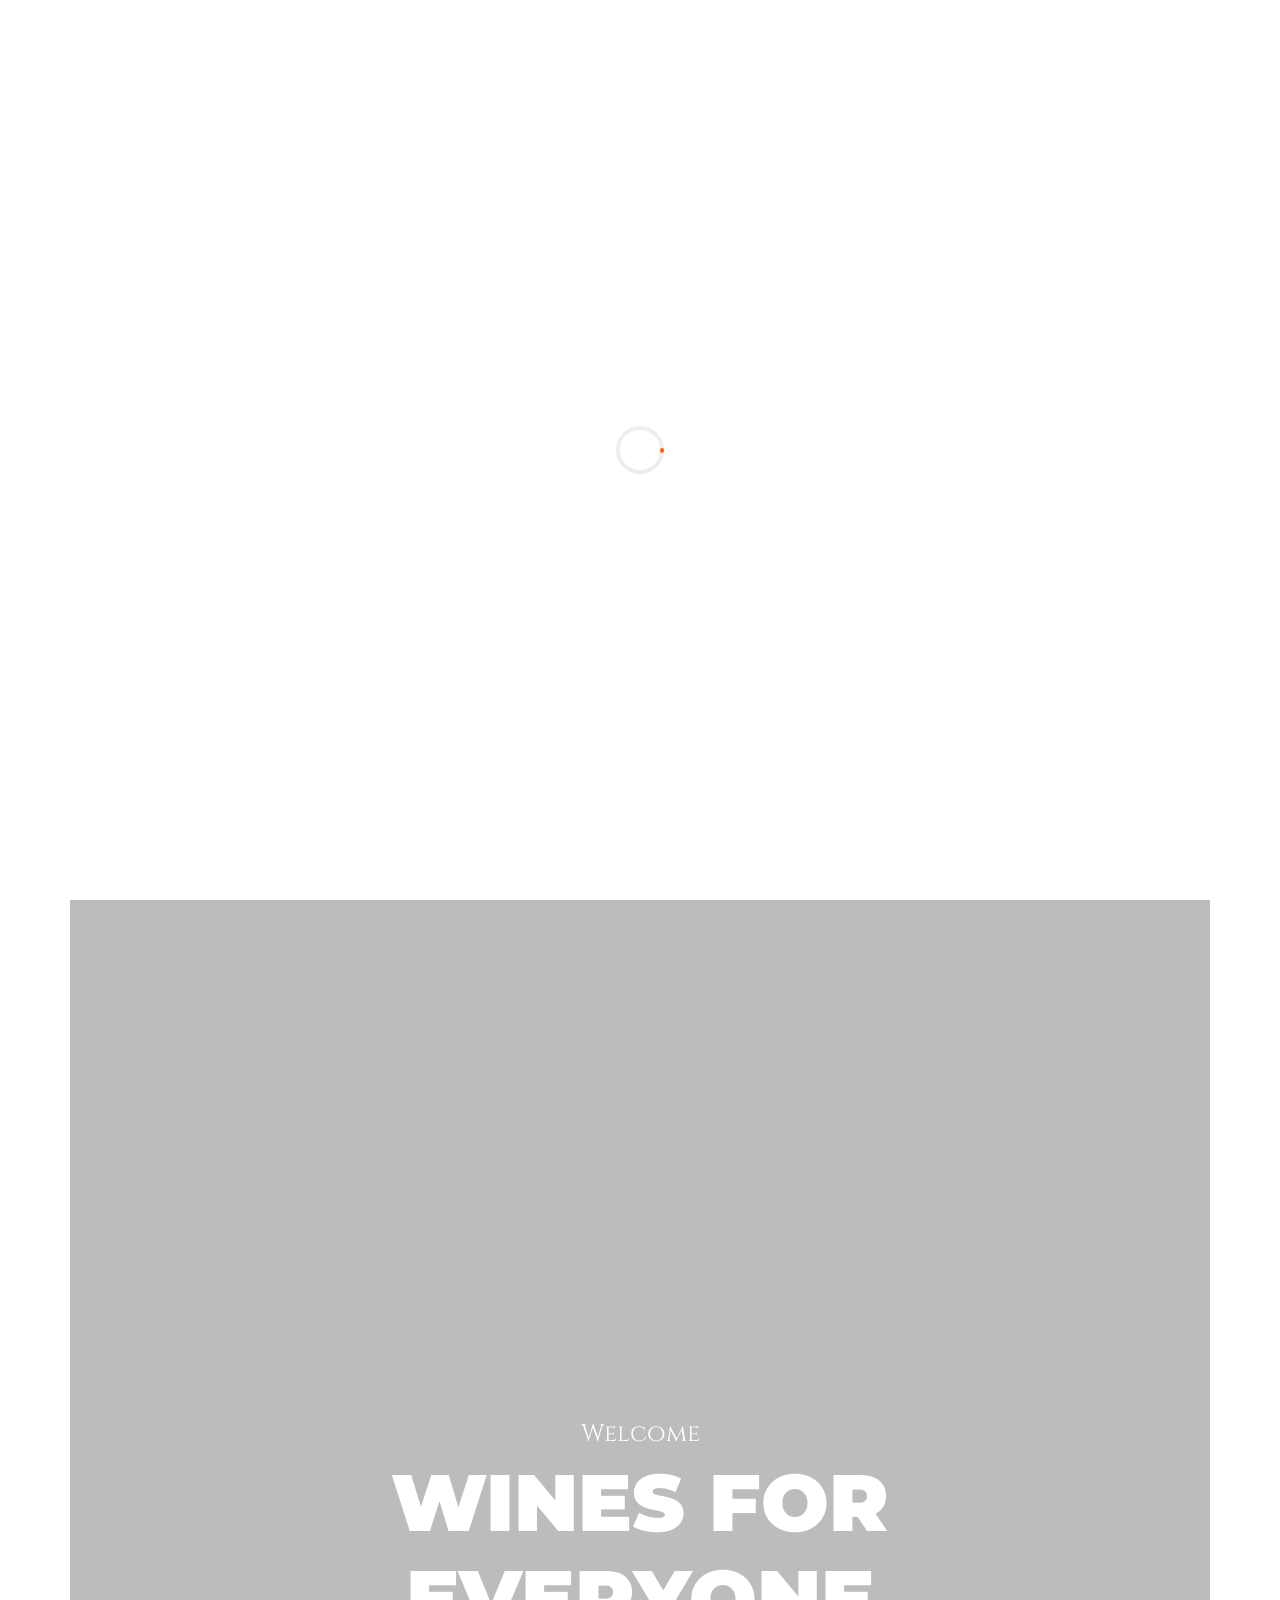
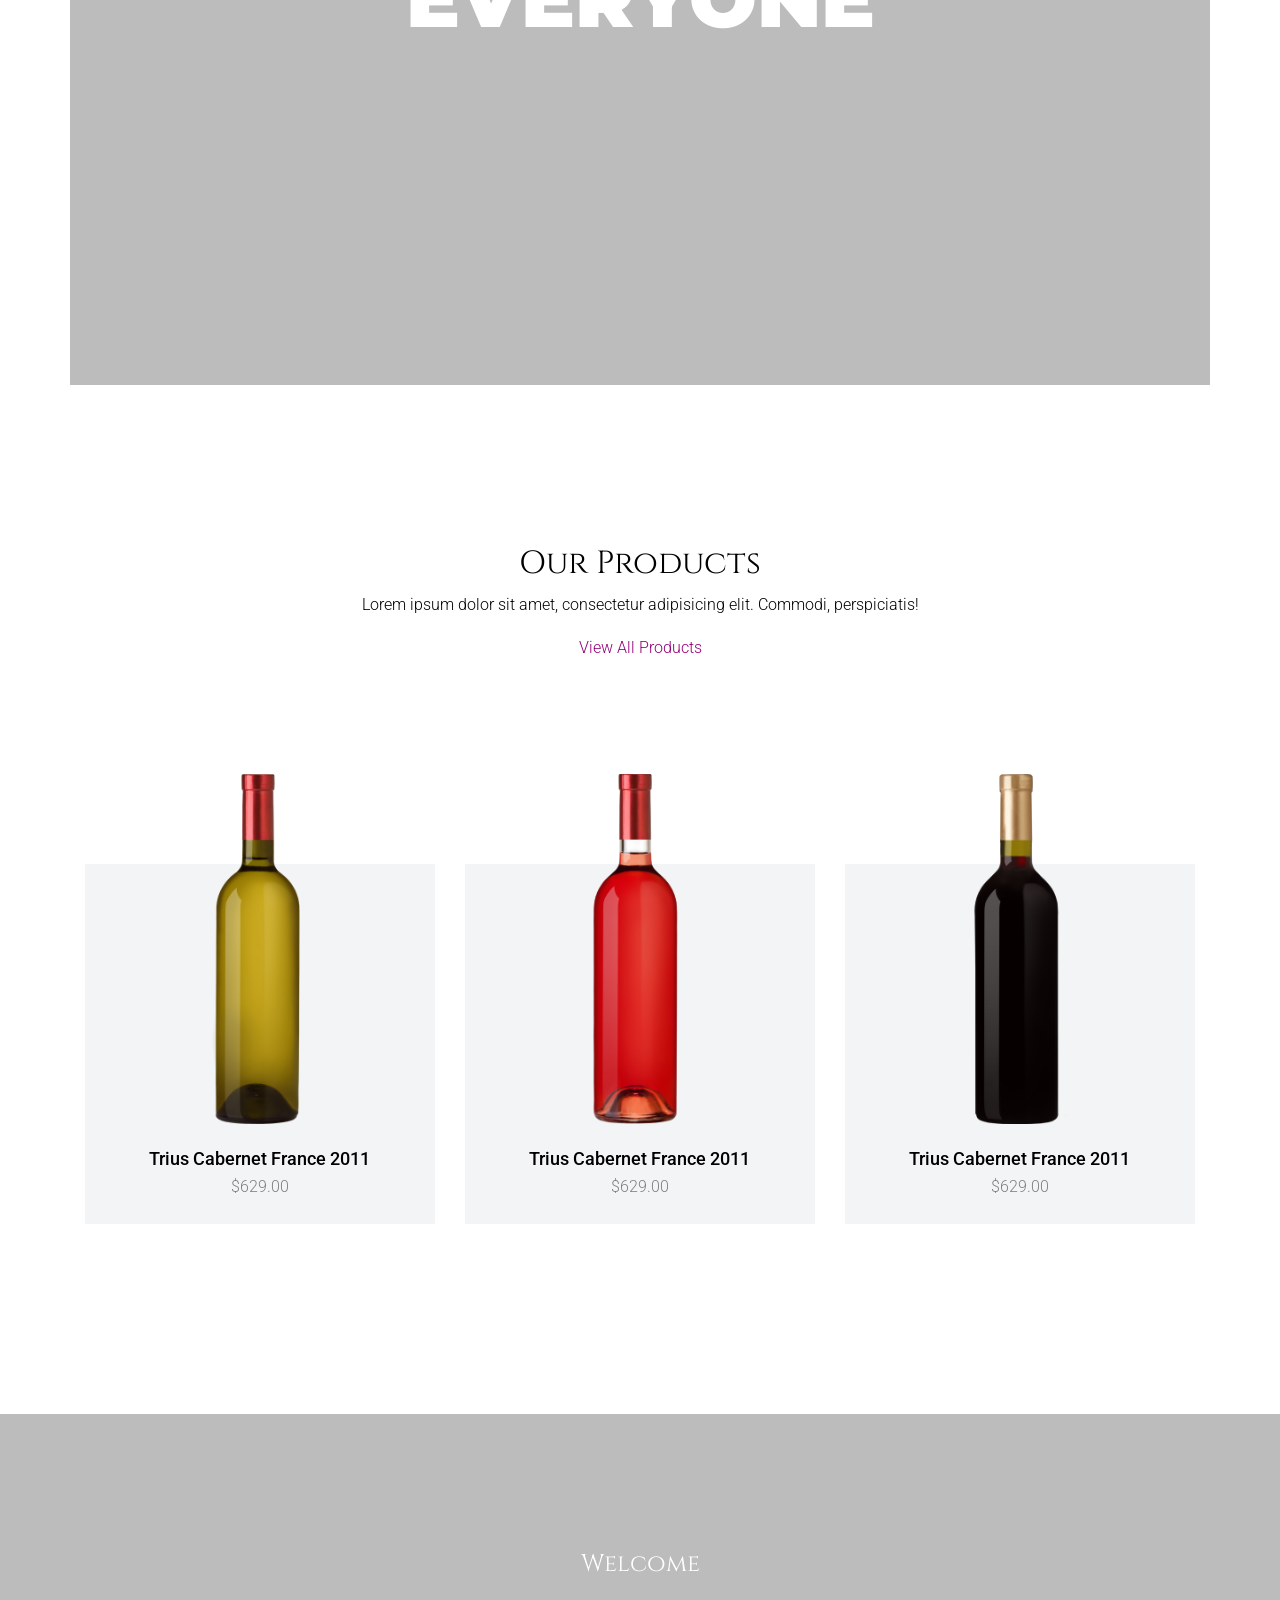
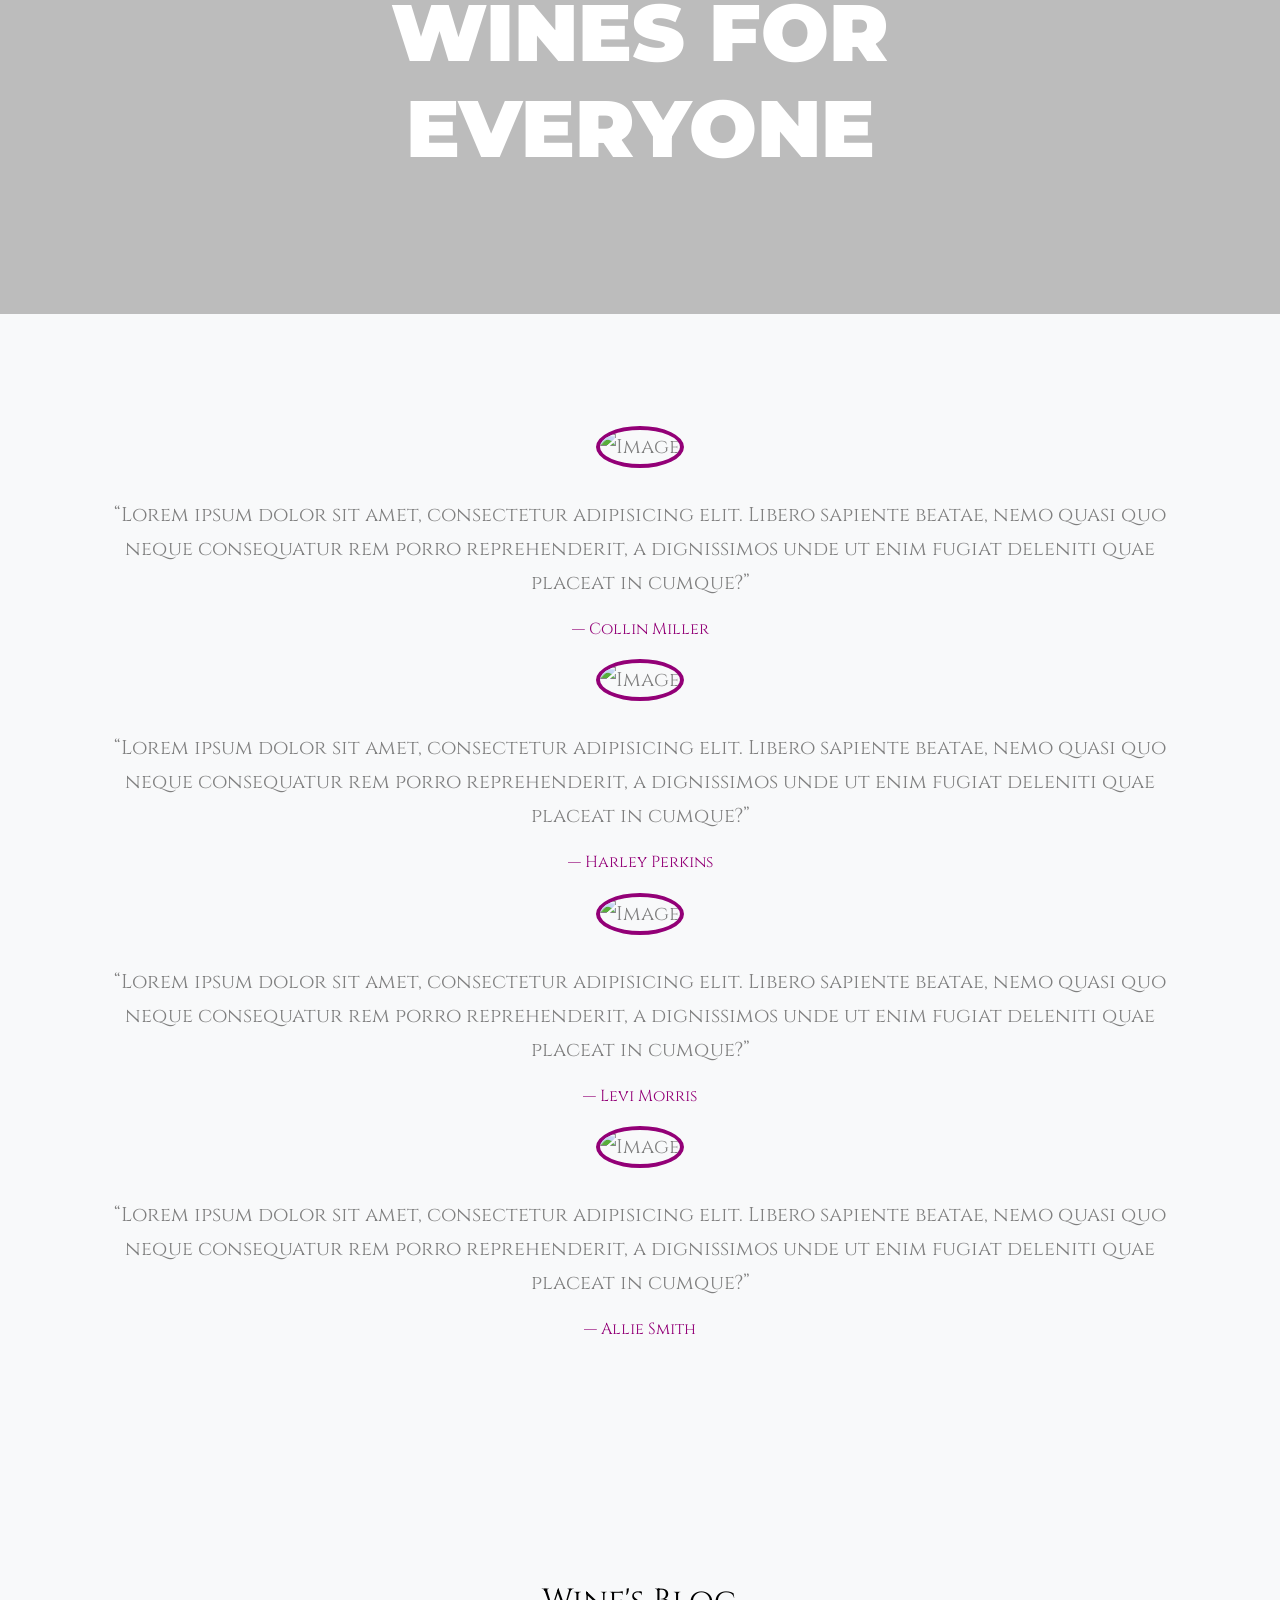
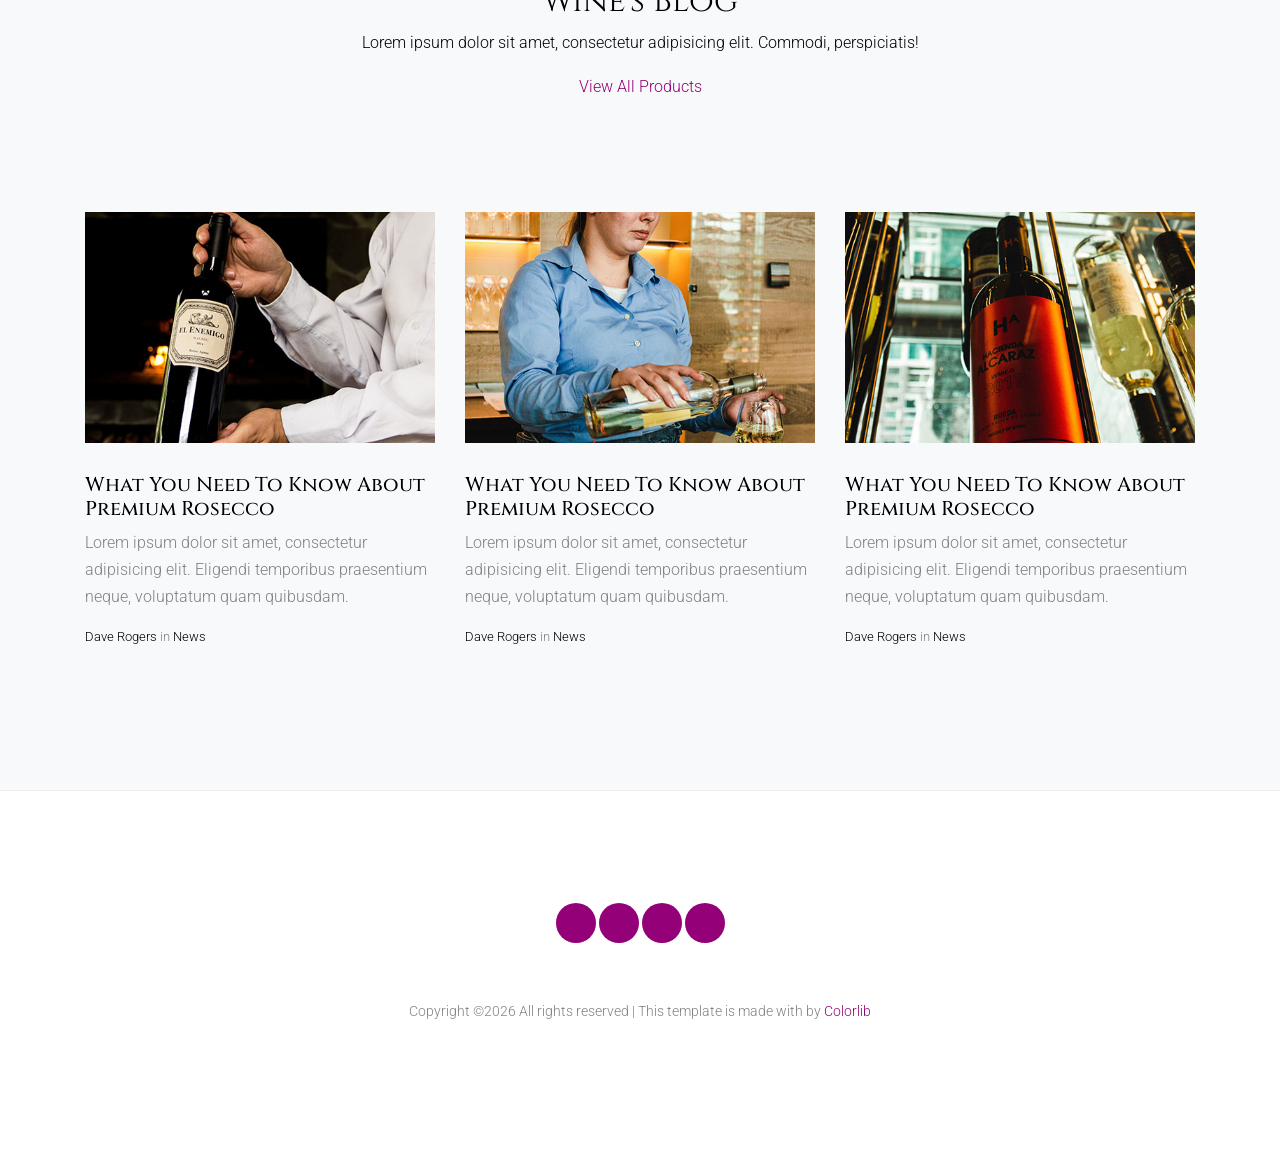
==== index.html @ a24692b3 "Initial Update" ====
<!DOCTYPE html>
<html lang="en">

<head>
  <title>Wines &mdash; Website Template by Colorlib</title>
  <meta charset="utf-8">
  <meta name="viewport" content="width=device-width, initial-scale=1, shrink-to-fit=no">

  
  <link href="https://fonts.googleapis.com/css?family=Cinzel:400,700|Montserrat:400,700|Roboto&display=swap" rel="stylesheet"> 

  <link rel="stylesheet" href="fonts/icomoon/style.css">

  <link rel="stylesheet" href="css/bootstrap.min.css">
  <link rel="stylesheet" href="css/jquery-ui.css">
  <link rel="stylesheet" href="css/owl.carousel.min.css">
  <link rel="stylesheet" href="css/owl.theme.default.min.css">
  <link rel="stylesheet" href="css/owl.theme.default.min.css">

  <link rel="stylesheet" href="css/jquery.fancybox.min.css">

  <link rel="stylesheet" href="css/bootstrap-datepicker.css">

  <link rel="stylesheet" href="fonts/flaticon/font/flaticon.css">

  <link rel="stylesheet" href="css/aos.css">
  <link href="css/jquery.mb.YTPlayer.min.css" media="all" rel="stylesheet" type="text/css">

  <link rel="stylesheet" href="css/style.css">



</head>

<body data-spy="scroll" data-target=".site-navbar-target" data-offset="300">

  <div class="site-wrap">

    <div class="site-mobile-menu site-navbar-target">
      <div class="site-mobile-menu-header">
        <div class="site-mobile-menu-close mt-3">
          <span class="icon-close2 js-menu-toggle"></span>
        </div>
      </div>
      <div class="site-mobile-menu-body"></div>
    </div>


    
    <div class="header-top">
      <div class="container">
        <div class="row align-items-center">
          <div class="col-12 text-center">
            <a href="index.html" class="site-logo">
              <img src="images/logo.png" alt="Image" class="img-fluid">
            </a>
          </div>
          <a href="#" class="mx-auto d-inline-block d-lg-none site-menu-toggle js-menu-toggle text-black"><span
                class="icon-menu h3"></span></a>
        </div>
      </div>
      


      
      <div class="site-navbar py-2 js-sticky-header site-navbar-target d-none pl-0 d-lg-block" role="banner">

      <div class="container">
        <div class="d-flex align-items-center">
          
          <div class="mx-auto">
            <nav class="site-navigation position-relative text-left" role="navigation">
              <ul class="site-menu main-menu js-clone-nav mx-auto d-none pl-0 d-lg-block border-none">
                <li class="active"><a href="index.html" class="nav-link text-left">Home</a></li>
                <li><a href="about.html" class="nav-link text-left">About</a></li>
                <li><a href="shop.html" class="nav-link text-left">Wines</a></li>
                <li><a href="shop.html" class="nav-link text-left">Shop</a></li>
                <li><a href="contact.html" class="nav-link text-left">Contact</a></li>
              </ul>                                                                                                                                                                                                                                                                                         
            </nav>

          </div>
         
        </div>
      </div>

    </div>
    
    </div>

    
    <div class="owl-carousel hero-slide owl-style">
      <div class="intro-section container" style="background-image: url('images/hero_1.jpg');">
        <div class="row justify-content-center text-center align-items-center">
          <div class="col-md-8">
            <span class="sub-title">Royal Wine</span>
            <h1>Grape Wine</h1>
          </div>
        </div>
      </div>

      <div class="intro-section container" style="background-image: url('images/hero_2.jpg');">
        <div class="row justify-content-center text-center align-items-center">
          <div class="col-md-8">
            <span class="sub-title">Welcome</span>
            <h1>Wines For Everyone</h1>
          </div>
        </div>
      </div>

    </div>
    
    

    <div class="site-section mt-5">
      <div class="container">

        <div class="row mb-5">
          <div class="col-12 section-title text-center mb-5">
            <h2 class="d-block">Our Products</h2>
            <p>Lorem ipsum dolor sit amet, consectetur adipisicing elit. Commodi, perspiciatis!</p>
            <p><a href="#">View All Products <span class="icon-long-arrow-right"></span></a></p>
          </div>
        </div>
        <div class="row">
          
          <div class="col-lg-4 mb-5 col-md-6">

            <div class="wine_v_1 text-center pb-4">
              <a href="shop-single.html" class="thumbnail d-block mb-4"><img src="images/wine_2.png" alt="Image" class="img-fluid"></a>
              <div>
                <h3 class="heading mb-1"><a href="#">Trius Cabernet France 2011</a></h3>
                <span class="price">$629.00</span>
              </div>
              

              <div class="wine-actions">
                  
                <h3 class="heading-2"><a href="#">Trius Cabernet France 2011</a></h3>
                <span class="price d-block">$629.00</span>
                
                <div class="rating">
                  <span class="icon-star"></span>
                  <span class="icon-star"></span>
                  <span class="icon-star"></span>
                  <span class="icon-star"></span>
                  <span class="icon-star-o"></span>
                </div>
                
                <a href="#" class="btn add"><span class="icon-shopping-bag mr-3"></span> Add to Cart</a>
              </div>
            </div>

          </div>

          <div class="col-lg-4 mb-5 col-md-6">
            <div class="wine_v_1 text-center pb-4">
              <a href="shop-single.html" class="thumbnail d-block mb-4"><img src="images/wine_3.png" alt="Image" class="img-fluid"></a>
              <div>
                <h3 class="heading mb-1"><a href="#">Trius Cabernet France 2011</a></h3>
                <span class="price">$629.00</span>
              </div>
              

              <div class="wine-actions">
                  
                <h3 class="heading-2"><a href="#">Trius Cabernet France 2011</a></h3>
                <span class="price d-block"><del>$900.00</del> $629.00</span>
                
                <div class="rating">
                  <span class="icon-star"></span>
                  <span class="icon-star"></span>
                  <span class="icon-star"></span>
                  <span class="icon-star"></span>
                  <span class="icon-star-o"></span>
                </div>
                
                <a href="#" class="btn add"><span class="icon-shopping-bag mr-3"></span> Add to Cart</a>
              </div>
            </div>
          </div>

          <div class="col-lg-4 mb-5 col-md-6">
            <div class="wine_v_1 text-center pb-4">
              <a href="shop-single.html" class="thumbnail d-block mb-4"><img src="images/wine_1.png" alt="Image" class="img-fluid"></a>
              <div>
                <h3 class="heading mb-1"><a href="#">Trius Cabernet France 2011</a></h3>
                <span class="price">$629.00</span>
              </div>
              

              <div class="wine-actions">
                  
                <h3 class="heading-2"><a href="#">Trius Cabernet France 2011</a></h3>
                <span class="price d-block"><del>$900.00</del> $629.00</span>
                
                <div class="rating">
                  <span class="icon-star"></span>
                  <span class="icon-star"></span>
                  <span class="icon-star"></span>
                  <span class="icon-star"></span>
                  <span class="icon-star-o"></span>
                </div>
                
                <a href="#" class="btn add"><span class="icon-shopping-bag mr-3"></span> Add to Cart</a>
              </div>
            </div>
          </div>

          

        </div>
      </div>
    </div>

    <div class="hero-2" style="background-image: url('images/hero_2.jpg');">
     <div class="container">
        <div class="row justify-content-center text-center align-items-center">
          <div class="col-md-8">
            <span class="sub-title">Welcome</span>
            <h2>Wines For Everyone</h2>
          </div>
        </div>
      </div>
    </div>

    <div class="site-section bg-light">
      <div class="container">
        <div class="owl-carousel owl-slide-3 owl-slide">
        
          <blockquote class="testimony">
            <img src="images/person_1.jpg" alt="Image">
            <p>&ldquo;Lorem ipsum dolor sit amet, consectetur adipisicing elit. Libero sapiente beatae, nemo quasi quo neque consequatur rem porro reprehenderit, a dignissimos unde ut enim fugiat deleniti quae placeat in cumque?&rdquo;</p>
            <p class="small text-primary">&mdash; Collin Miller</p>
          </blockquote>
          <blockquote class="testimony">
            <img src="images/person_2.jpg" alt="Image">
            <p>&ldquo;Lorem ipsum dolor sit amet, consectetur adipisicing elit. Libero sapiente beatae, nemo quasi quo neque consequatur rem porro reprehenderit, a dignissimos unde ut enim fugiat deleniti quae placeat in cumque?&rdquo;</p>
            <p class="small text-primary">&mdash; Harley Perkins</p>
          </blockquote>
          <blockquote class="testimony">
            <img src="images/person_3.jpg" alt="Image">
            <p>&ldquo;Lorem ipsum dolor sit amet, consectetur adipisicing elit. Libero sapiente beatae, nemo quasi quo neque consequatur rem porro reprehenderit, a dignissimos unde ut enim fugiat deleniti quae placeat in cumque?&rdquo;</p>
            <p class="small text-primary">&mdash; Levi Morris</p>
          </blockquote>
          <blockquote class="testimony">
            <img src="images/person_1.jpg" alt="Image">
            <p>&ldquo;Lorem ipsum dolor sit amet, consectetur adipisicing elit. Libero sapiente beatae, nemo quasi quo neque consequatur rem porro reprehenderit, a dignissimos unde ut enim fugiat deleniti quae placeat in cumque?&rdquo;</p>
            <p class="small text-primary">&mdash; Allie Smith</p>
          </blockquote>
        
        </div>
      </div>
    </div>
  

    <div class="site-section bg-light">
      <div class="container">
        <div class="row mb-5">
          <div class="col-12 section-title text-center mb-5">
            <h2 class="d-block">Wine's Blog</h2>
            <p>Lorem ipsum dolor sit amet, consectetur adipisicing elit. Commodi, perspiciatis!</p>
            <p><a href="#">View All Products <span class="icon-long-arrow-right"></span></a></p>
          </div>
        </div>
        <div class="row">
          <div class="col-lg-4 mb-4 mb-lg-0 col-md-6">
            <div class="post-entry-1">
              <a href="post-single.html"><img src="images/img_1.jpg" alt="Image" class="img-fluid"></a>
              <h2><a href="blog-single.html">What You Need To Know About Premium Rosecco</a></h2>
              <p>Lorem ipsum dolor sit amet, consectetur adipisicing elit. Eligendi temporibus praesentium neque, voluptatum quam quibusdam.</p>
              <div class="post-meta">
                <span class="d-block"><a href="#">Dave Rogers</a> in <a href="#">News</a></span>
              </div>
            </div>
          </div>
          <div class="col-lg-4 mb-4 mb-lg-0 col-md-6">
            <div class="post-entry-1">
              <a href="post-single.html"><img src="images/img_2.jpg" alt="Image" class="img-fluid"></a>
              <h2><a href="blog-single.html">What You Need To Know About Premium Rosecco</a></h2>
              <p>Lorem ipsum dolor sit amet, consectetur adipisicing elit. Eligendi temporibus praesentium neque, voluptatum quam quibusdam.</p>
              <div class="post-meta">
                <span class="d-block"><a href="#">Dave Rogers</a> in <a href="#">News</a></span>
              </div>
            </div>
          </div>
          <div class="col-lg-4 mb-4 mb-lg-0 col-md-6">
            <div class="post-entry-1">
              <a href="post-single.html"><img src="images/img_3.jpg" alt="Image" class="img-fluid"></a>
              <h2><a href="blog-single.html">What You Need To Know About Premium Rosecco</a></h2>
              <p>Lorem ipsum dolor sit amet, consectetur adipisicing elit. Eligendi temporibus praesentium neque, voluptatum quam quibusdam.</p>
              <div class="post-meta">
                <span class="d-block"><a href="#">Dave Rogers</a> in <a href="#">News</a></span>
              </div>
            </div>
          </div>
        </div>
      </div>
    </div>
    
    
    <div class="footer">
      <div class="container">
        
        <div class="row">
          <div class="col-12 text-center">
            <div class="social-icons">
              <a href="#"><span class="icon-facebook"></span></a>
              <a href="#"><span class="icon-twitter"></span></a>
              <a href="#"><span class="icon-youtube"></span></a>
              <a href="#"><span class="icon-instagram"></span></a>
            </div>
          </div>
        </div>
        <div class="row">
          <div class="col-12">
            <div class="copyright">
                <p>
                    <!-- Link back to Colorlib can't be removed. Template is licensed under CC BY 3.0. -->
                    Copyright &copy;<script>document.write(new Date().getFullYear());</script> All rights reserved | This template is made with <i class="icon-heart text-danger" aria-hidden="true"></i> by <a href="https://colorlib.com" target="_blank" >Colorlib</a>
                    <!-- Link back to Colorlib can't be removed. Template is licensed under CC BY 3.0. -->
                    </p>



            </div>
          </div>
        </div>
      </div>
    </div>
    

  </div>
  <!-- .site-wrap -->


  <!-- loader -->
  <div id="loader" class="show fullscreen"><svg class="circular" width="48px" height="48px"><circle class="path-bg" cx="24" cy="24" r="22" fill="none" stroke-width="4" stroke="#eeeeee"/><circle class="path" cx="24" cy="24" r="22" fill="none" stroke-width="4" stroke-miterlimit="10" stroke="#ff5e15"/></svg></div>

  <script src="js/jquery-3.3.1.min.js"></script>
  <script src="js/jquery-migrate-3.0.1.min.js"></script>
  <script src="js/jquery-ui.js"></script>
  <script src="js/popper.min.js"></script>
  <script src="js/bootstrap.min.js"></script>
  <script src="js/owl.carousel.min.js"></script>
  <script src="js/jquery.stellar.min.js"></script>
  <script src="js/jquery.countdown.min.js"></script>
  <script src="js/bootstrap-datepicker.min.js"></script>
  <script src="js/jquery.easing.1.3.js"></script>
  <script src="js/aos.js"></script>
  <script src="js/jquery.fancybox.min.js"></script>
  <script src="js/jquery.sticky.js"></script>
  <script src="js/jquery.mb.YTPlayer.min.js"></script>




  <script src="js/main.js"></script>

</body>

</html>
---- css/style.css ----
/* Base */
html {
  overflow-x: hidden; }

body {
  line-height: 1.7;
  color: gray;
  font-weight: 300;
  font-size: 1rem; }

::-moz-selection {
  background: #000;
  color: #fff; }

::selection {
  background: #000;
  color: #fff; }

a {
  -webkit-transition: .3s all ease;
  -o-transition: .3s all ease;
  transition: .3s all ease; }
  a:hover {
    text-decoration: none; }

h1, h2, h3, h4, h5,
.h1, .h2, .h3, .h4, .h5 {
  font-family: "Roboto", -apple-system, BlinkMacSystemFont, "Segoe UI", Roboto, "Helvetica Neue", Arial, sans-serif, "Apple Color Emoji", "Segoe UI Emoji", "Segoe UI Symbol", "Noto Color Emoji"; }

.border-2 {
  border-width: 2px; }

.text-black {
  color: #000 !important; }

.bg-black {
  background: #000 !important; }

.color-black-opacity-5 {
  color: rgba(0, 0, 0, 0.5); }

.color-white-opacity-5 {
  color: rgba(255, 255, 255, 0.5); }

.site-wrap:before {
  display: none;
  -webkit-transition: .3s all ease-in-out;
  -o-transition: .3s all ease-in-out;
  transition: .3s all ease-in-out;
  background: rgba(0, 0, 0, 0.6);
  content: "";
  position: absolute;
  z-index: 2000;
  top: 0;
  left: 0;
  right: 0;
  bottom: 0;
  opacity: 0;
  visibility: hidden; }

.offcanvas-menu .site-wrap {
  height: 100%;
  width: 100%;
  z-index: 2; }
  .offcanvas-menu .site-wrap:before {
    opacity: 1;
    visibility: visible; }

.line-height-1 {
  line-height: 1 !important; }

.bg-black {
  background: #000; }

.site-section {
  padding: 2.5em 0; }
  @media (min-width: 768px) {
    .site-section {
      padding: 7em 0; } }
  .site-section.site-section-sm {
    padding: 4em 0; }

.site-section-heading {
  padding-bottom: 20px;
  margin-bottom: 0px;
  position: relative;
  font-size: 2.5rem; }
  @media (min-width: 768px) {
    .site-section-heading {
      font-size: 3rem; } }

.border-top {
  border-top: 1px solid #edf0f5 !important; }

.bg-text-line {
  display: inline;
  background: #000;
  -webkit-box-shadow: 20px 0 0 #000, -20px 0 0 #000;
  box-shadow: 20px 0 0 #000, -20px 0 0 #000; }

.text-white-opacity-05 {
  color: rgba(255, 255, 255, 0.5); }

.text-black-opacity-05 {
  color: rgba(0, 0, 0, 0.5); }

.hover-bg-enlarge {
  overflow: hidden;
  position: relative; }
  @media (max-width: 991.98px) {
    .hover-bg-enlarge {
      height: auto !important; } }
  .hover-bg-enlarge > div {
    -webkit-transform: scale(1);
    -ms-transform: scale(1);
    transform: scale(1);
    -webkit-transition: .8s all ease-in-out;
    -o-transition: .8s all ease-in-out;
    transition: .8s all ease-in-out; }
  .hover-bg-enlarge:hover > div, .hover-bg-enlarge:focus > div, .hover-bg-enlarge:active > div {
    -webkit-transform: scale(1.2);
    -ms-transform: scale(1.2);
    transform: scale(1.2); }
  @media (max-width: 991.98px) {
    .hover-bg-enlarge .bg-image-md-height {
      height: 300px !important; } }

.bg-image {
  background-size: cover;
  background-position: center center;
  background-repeat: no-repeat;
  background-attachment: fixed; }
  .bg-image.overlay {
    position: relative; }
    .bg-image.overlay:after {
      position: absolute;
      content: "";
      top: 0;
      left: 0;
      right: 0;
      bottom: 0;
      z-index: 0;
      width: 100%;
      background: rgba(0, 0, 0, 0.7); }
  .bg-image > .container {
    position: relative;
    z-index: 1; }

@media (max-width: 991.98px) {
  .img-md-fluid {
    max-width: 100%; } }

@media (max-width: 991.98px) {
  .display-1, .display-3 {
    font-size: 3rem; } }

.play-single-big {
  width: 90px;
  height: 90px;
  display: inline-block;
  border: 2px solid #fff;
  color: #fff !important;
  border-radius: 50%;
  position: relative;
  -webkit-transition: .3s all ease-in-out;
  -o-transition: .3s all ease-in-out;
  transition: .3s all ease-in-out; }
  .play-single-big > span {
    font-size: 50px;
    position: absolute;
    top: 50%;
    left: 50%;
    -webkit-transform: translate(-40%, -50%);
    -ms-transform: translate(-40%, -50%);
    transform: translate(-40%, -50%); }
  .play-single-big:hover {
    width: 120px;
    height: 120px; }

.overlap-to-top {
  margin-top: -150px; }

.ul-check {
  margin-bottom: 50px; }
  .ul-check li {
    position: relative;
    padding-left: 35px;
    margin-bottom: 15px;
    line-height: 1.5; }
    .ul-check li:before {
      left: 0;
      font-size: 20px;
      top: -.3rem;
      font-family: "icomoon";
      content: "\e5ca";
      position: absolute; }
  .ul-check.white li:before {
    color: #fff; }
  .ul-check.success li:before {
    color: #8bc34a; }
  .ul-check.primary li:before {
    color: #930077; }

.select-wrap, .wrap-icon {
  position: relative; }
  .select-wrap .icon, .wrap-icon .icon {
    position: absolute;
    right: 10px;
    top: 50%;
    -webkit-transform: translateY(-50%);
    -ms-transform: translateY(-50%);
    transform: translateY(-50%);
    font-size: 22px; }
  .select-wrap select, .wrap-icon select {
    -webkit-appearance: none;
    -moz-appearance: none;
    appearance: none;
    width: 100%; }

/* Navbar */
.site-logo {
  font-size: 2rem;
  color: #000; }

.site-navbar {
  margin-bottom: 0px;
  z-index: 1999;
  width: 100%;
  background: #fff;
  font-family: "Cinzel";
  font-weight: bold; }
  .site-navbar .site-navigation.border-bottom {
    border-bottom: 1px solid #f3f3f4 !important; }
  .site-navbar .site-navigation .site-menu {
    margin-left: 0;
    padding-left: 0;
    margin-bottom: 0; }
    .site-navbar .site-navigation .site-menu .active > a {
      color: #930077;
      display: inline-block;
      padding-left: 10px;
      padding-right: 10px; }
    .site-navbar .site-navigation .site-menu a {
      text-decoration: none !important;
      display: inline-block; }
    .site-navbar .site-navigation .site-menu > li {
      display: inline-block; }
      .site-navbar .site-navigation .site-menu > li:first-child > a {
        padding-left: 0; }
      .site-navbar .site-navigation .site-menu > li > a {
        text-transform: uppercase;
        font-size: .8rem;
        letter-spacing: .05rem;
        font-weight: 400;
        display: inline-block;
        text-decoration: none !important;
        color: #000; }
        .site-navbar .site-navigation .site-menu > li > a:hover {
          color: #000; }
    .site-navbar .site-navigation .site-menu .has-children {
      position: relative; }
      .site-navbar .site-navigation .site-menu .has-children > a {
        position: relative;
        padding-right: 20px; }
        .site-navbar .site-navigation .site-menu .has-children > a:before {
          position: absolute;
          content: "\e313";
          font-size: 16px;
          top: 50%;
          right: 0;
          -webkit-transform: translateY(-50%);
          -ms-transform: translateY(-50%);
          transform: translateY(-50%);
          font-family: 'icomoon'; }
      .site-navbar .site-navigation .site-menu .has-children .dropdown {
        visibility: hidden;
        opacity: 0;
        top: 100%;
        position: absolute;
        text-align: left;
        border-top: 2px solid #000;
        -webkit-box-shadow: 0 2px 10px -2px rgba(0, 0, 0, 0.1);
        box-shadow: 0 2px 10px -2px rgba(0, 0, 0, 0.1);
        border-left: 1px solid #edf0f5;
        border-right: 1px solid #edf0f5;
        border-bottom: 1px solid #edf0f5;
        padding: 0px 0;
        margin-top: 20px;
        margin-left: 0px;
        background: #fff;
        -webkit-transition: 0.2s 0s;
        -o-transition: 0.2s 0s;
        transition: 0.2s 0s; }
        .site-navbar .site-navigation .site-menu .has-children .dropdown.arrow-top {
          position: absolute; }
          .site-navbar .site-navigation .site-menu .has-children .dropdown.arrow-top:before {
            bottom: 100%;
            left: 20%;
            border: solid transparent;
            content: " ";
            height: 0;
            width: 0;
            position: absolute;
            pointer-events: none; }
          .site-navbar .site-navigation .site-menu .has-children .dropdown.arrow-top:before {
            border-color: rgba(136, 183, 213, 0);
            border-bottom-color: #fff;
            border-width: 10px;
            margin-left: -10px; }
        .site-navbar .site-navigation .site-menu .has-children .dropdown a {
          font-size: 16px;
          text-transform: none;
          letter-spacing: normal;
          -webkit-transition: 0s all;
          -o-transition: 0s all;
          transition: 0s all;
          color: #343a40; }
        .site-navbar .site-navigation .site-menu .has-children .dropdown .active > a {
          color: #930077 !important; }
        .site-navbar .site-navigation .site-menu .has-children .dropdown > li {
          list-style: none;
          padding: 0;
          margin: 0;
          min-width: 200px; }
          .site-navbar .site-navigation .site-menu .has-children .dropdown > li > a {
            padding: 9px 20px;
            display: block; }
            .site-navbar .site-navigation .site-menu .has-children .dropdown > li > a:hover {
              background: #f4f5f9;
              color: #25262a; }
          .site-navbar .site-navigation .site-menu .has-children .dropdown > li.has-children > a:before {
            content: "\e315";
            right: 20px; }
          .site-navbar .site-navigation .site-menu .has-children .dropdown > li.has-children > .dropdown, .site-navbar .site-navigation .site-menu .has-children .dropdown > li.has-children > ul {
            left: 100%;
            top: 0; }
          .site-navbar .site-navigation .site-menu .has-children .dropdown > li.has-children:hover > a, .site-navbar .site-navigation .site-menu .has-children .dropdown > li.has-children:active > a, .site-navbar .site-navigation .site-menu .has-children .dropdown > li.has-children:focus > a {
            background: #f4f5f9;
            color: #25262a; }
      .site-navbar .site-navigation .site-menu .has-children:hover > a, .site-navbar .site-navigation .site-menu .has-children:focus > a, .site-navbar .site-navigation .site-menu .has-children:active > a {
        color: #000; }
      .site-navbar .site-navigation .site-menu .has-children:hover, .site-navbar .site-navigation .site-menu .has-children:focus, .site-navbar .site-navigation .site-menu .has-children:active {
        cursor: pointer; }
        .site-navbar .site-navigation .site-menu .has-children:hover > .dropdown, .site-navbar .site-navigation .site-menu .has-children:focus > .dropdown, .site-navbar .site-navigation .site-menu .has-children:active > .dropdown {
          -webkit-transition-delay: 0s;
          -o-transition-delay: 0s;
          transition-delay: 0s;
          margin-top: 0px;
          visibility: visible;
          opacity: 1; }
    .site-navbar .site-navigation .site-menu.site-menu-dark > li > a {
      color: #000; }

.site-mobile-menu {
  width: 300px;
  position: fixed;
  right: 0;
  z-index: 2000;
  padding-top: 20px;
  background: #fff;
  height: calc(100vh);
  -webkit-transform: translateX(110%);
  -ms-transform: translateX(110%);
  transform: translateX(110%);
  -webkit-box-shadow: -10px 0 20px -10px rgba(0, 0, 0, 0.1);
  box-shadow: -10px 0 20px -10px rgba(0, 0, 0, 0.1);
  -webkit-transition: .3s all ease-in-out;
  -o-transition: .3s all ease-in-out;
  transition: .3s all ease-in-out; }
  .offcanvas-menu .site-mobile-menu {
    -webkit-transform: translateX(0%);
    -ms-transform: translateX(0%);
    transform: translateX(0%); }
  .site-mobile-menu .site-mobile-menu-header {
    width: 100%;
    float: left;
    padding-left: 20px;
    padding-right: 20px; }
    .site-mobile-menu .site-mobile-menu-header .site-mobile-menu-close {
      float: right;
      margin-top: 8px; }
      .site-mobile-menu .site-mobile-menu-header .site-mobile-menu-close span {
        font-size: 30px;
        display: inline-block;
        padding-left: 10px;
        padding-right: 0px;
        line-height: 1;
        cursor: pointer;
        -webkit-transition: .3s all ease;
        -o-transition: .3s all ease;
        transition: .3s all ease; }
        .site-mobile-menu .site-mobile-menu-header .site-mobile-menu-close span:hover {
          color: #25262a; }
    .site-mobile-menu .site-mobile-menu-header .site-mobile-menu-logo {
      float: left;
      margin-top: 10px;
      margin-left: 0px; }
      .site-mobile-menu .site-mobile-menu-header .site-mobile-menu-logo a {
        display: inline-block;
        text-transform: uppercase; }
        .site-mobile-menu .site-mobile-menu-header .site-mobile-menu-logo a img {
          max-width: 70px; }
        .site-mobile-menu .site-mobile-menu-header .site-mobile-menu-logo a:hover {
          text-decoration: none; }
  .site-mobile-menu .site-mobile-menu-body {
    overflow-y: scroll;
    -webkit-overflow-scrolling: touch;
    position: relative;
    padding: 0 20px 20px 20px;
    height: calc(100vh - 52px);
    padding-bottom: 150px; }
  .site-mobile-menu .site-nav-wrap {
    padding: 0;
    margin: 0;
    list-style: none;
    position: relative; }
    .site-mobile-menu .site-nav-wrap a {
      padding: 10px 20px;
      display: block;
      position: relative;
      color: #212529; }
      .site-mobile-menu .site-nav-wrap a:hover {
        color: #930077; }
    .site-mobile-menu .site-nav-wrap li {
      position: relative;
      display: block; }
      .site-mobile-menu .site-nav-wrap li.active > a {
        color: #930077 !important; }
    .site-mobile-menu .site-nav-wrap .arrow-collapse {
      position: absolute;
      right: 0px;
      top: 10px;
      z-index: 20;
      width: 36px;
      height: 36px;
      text-align: center;
      cursor: pointer;
      border-radius: 50%; }
      .site-mobile-menu .site-nav-wrap .arrow-collapse:hover {
        background: #f8f9fa; }
      .site-mobile-menu .site-nav-wrap .arrow-collapse:before {
        font-size: 12px;
        z-index: 20;
        font-family: "icomoon";
        content: "\f078";
        position: absolute;
        top: 50%;
        left: 50%;
        -webkit-transform: translate(-50%, -50%) rotate(-180deg);
        -ms-transform: translate(-50%, -50%) rotate(-180deg);
        transform: translate(-50%, -50%) rotate(-180deg);
        -webkit-transition: .3s all ease;
        -o-transition: .3s all ease;
        transition: .3s all ease; }
      .site-mobile-menu .site-nav-wrap .arrow-collapse.collapsed:before {
        -webkit-transform: translate(-50%, -50%);
        -ms-transform: translate(-50%, -50%);
        transform: translate(-50%, -50%); }
    .site-mobile-menu .site-nav-wrap > li {
      display: block;
      position: relative;
      float: left;
      width: 100%; }
      .site-mobile-menu .site-nav-wrap > li > a {
        padding-left: 20px;
        font-size: 20px; }
      .site-mobile-menu .site-nav-wrap > li > ul {
        padding: 0;
        margin: 0;
        list-style: none; }
        .site-mobile-menu .site-nav-wrap > li > ul > li {
          display: block; }
          .site-mobile-menu .site-nav-wrap > li > ul > li > a {
            padding-left: 40px;
            font-size: 16px; }
          .site-mobile-menu .site-nav-wrap > li > ul > li > ul {
            padding: 0;
            margin: 0; }
            .site-mobile-menu .site-nav-wrap > li > ul > li > ul > li {
              display: block; }
              .site-mobile-menu .site-nav-wrap > li > ul > li > ul > li > a {
                font-size: 16px;
                padding-left: 60px; }
    .site-mobile-menu .site-nav-wrap[data-class="social"] {
      float: left;
      width: 100%;
      margin-top: 30px;
      padding-bottom: 5em; }
      .site-mobile-menu .site-nav-wrap[data-class="social"] > li {
        width: auto; }
        .site-mobile-menu .site-nav-wrap[data-class="social"] > li:first-child a {
          padding-left: 15px !important; }

.sticky-wrapper {
  position: absolute;
  z-index: 100;
  width: 100%;
  background: #fff; }
  @media (max-width: 991.98px) {
    .sticky-wrapper {
      display: none; } }
  .sticky-wrapper + .site-blocks-cover {
    margin-top: 96px; }
  .sticky-wrapper .site-navbar {
    -webkit-transition: .3s all ease;
    -o-transition: .3s all ease;
    transition: .3s all ease;
    border-bottom: 1px solid #efefef; }
    .sticky-wrapper .site-navbar .site-logo a {
      color: #000; }
    .sticky-wrapper .site-navbar .site-menu > li {
      display: inline-block; }
      .sticky-wrapper .site-navbar .site-menu > li.active > a {
        color: #930077; }
  .sticky-wrapper.is-sticky .site-navbar .site-logo a {
    color: #000; }
  .sticky-wrapper.is-sticky .site-navbar .site-menu > li {
    display: inline-block; }
    .sticky-wrapper.is-sticky .site-navbar .site-menu > li > a {
      display: inline-block;
      text-decoration: none !important; }
      .sticky-wrapper.is-sticky .site-navbar .site-menu > li > a:hover {
        color: #000; }
      .sticky-wrapper.is-sticky .site-navbar .site-menu > li > a.active:after {
        background: #930077; }
    .sticky-wrapper.is-sticky .site-navbar .site-menu > li.active > a {
      color: #000; }
  .sticky-wrapper .shrink {
    padding-top: 10px !important;
    padding-bottom: 10px !important; }

/* Blocks */
.intro-section {
  background-size: cover;
  position: relative;
  background-position: center center; }
  .intro-section.container .row {
    height: 100vh;
    min-height: 700px; }
  .intro-section:before {
    content: "";
    position: absolute;
    height: 100%;
    width: 100%;
    left: 0;
    right: 0;
    background: #222;
    opacity: .3;
    border-bottom-right-radius: 0px;
    background-size: cover;
    background-position: center;
    background-repeat: no-repeat; }
    @media (max-width: 991.98px) {
      .intro-section:before {
        width: 100%; } }
  .intro-section h1 {
    font-size: 5rem;
    font-weight: 300;
    color: #fff;
    font-family: "Montserrat";
    font-weight: 900;
    text-transform: uppercase; }
    @media (max-width: 991.98px) {
      .intro-section h1 {
        font-size: 2rem; } }
    .intro-section h1 strong {
      font-weight: 700; }
  .intro-section .sub-title {
    font-family: "Cinzel";
    color: #fff;
    font-size: 1.5rem; }
  .intro-section p {
    color: #fff;
    font-size: 1.1rem; }
    .intro-section p a {
      color: #fff;
      text-decoration: underline; }

.owl-slide-3, .owl-slide, .owl-style {
  position: relative; }
  .owl-slide-3 .owl-stage, .owl-slide .owl-stage, .owl-style .owl-stage {
    padding-top: 30px;
    padding-bottom: 30px; }
  .owl-slide-3 .owl-nav .owl-prev,
  .owl-slide-3 .owl-nav .owl-next, .owl-slide .owl-nav .owl-prev,
  .owl-slide .owl-nav .owl-next, .owl-style .owl-nav .owl-prev,
  .owl-style .owl-nav .owl-next {
    position: absolute;
    top: 50%;
    text-align: center;
    width: 40px;
    height: 40px;
    -webkit-transform: translateY(-50%);
    -ms-transform: translateY(-50%);
    transform: translateY(-50%);
    background: #fff; }
    .owl-slide-3 .owl-nav .owl-prev > span,
    .owl-slide-3 .owl-nav .owl-next > span, .owl-slide .owl-nav .owl-prev > span,
    .owl-slide .owl-nav .owl-next > span, .owl-style .owl-nav .owl-prev > span,
    .owl-style .owl-nav .owl-next > span {
      font-size: 1.5rem;
      position: absolute;
      top: 50%;
      left: 50%;
      -webkit-transform: translate(-50%, -50%);
      -ms-transform: translate(-50%, -50%);
      transform: translate(-50%, -50%); }
  .owl-slide-3 .owl-nav .owl-prev, .owl-slide .owl-nav .owl-prev, .owl-style .owl-nav .owl-prev {
    left: 0; }
  .owl-slide-3 .owl-nav .owl-next, .owl-slide .owl-nav .owl-next, .owl-style .owl-nav .owl-next {
    right: 0; }
  .owl-slide-3 .owl-dots, .owl-slide .owl-dots, .owl-style .owl-dots {
    position: absolute;
    bottom: -0px;
    left: 50%;
    -webkit-transform: translateX(-50%);
    -ms-transform: translateX(-50%);
    transform: translateX(-50%);
    text-align: center; }
    .owl-slide-3 .owl-dots .owl-dot, .owl-slide .owl-dots .owl-dot, .owl-style .owl-dots .owl-dot {
      display: inline-block; }
      .owl-slide-3 .owl-dots .owl-dot > span, .owl-slide .owl-dots .owl-dot > span, .owl-style .owl-dots .owl-dot > span {
        border-radius: 0%;
        display: inline-block;
        width: 18px;
        height: 4px;
        margin: 2px 5px;
        background: rgba(0, 0, 0, 0.2); }
      .owl-slide-3 .owl-dots .owl-dot.active > span, .owl-slide .owl-dots .owl-dot.active > span, .owl-style .owl-dots .owl-dot.active > span {
        background: #930077; }

.owl-slide .owl-nav {
  display: none; }

@media (max-width: 991.98px) {
  .owl-style .owl-nav {
    display: none; } }

#loader {
  position: fixed;
  width: 96px;
  height: 96px;
  left: 50%;
  top: 50%;
  -webkit-transform: translate(-50%, -50%);
  -ms-transform: translate(-50%, -50%);
  transform: translate(-50%, -50%);
  background-color: rgba(255, 255, 255, 0.9);
  -webkit-box-shadow: 0px 24px 64px rgba(0, 0, 0, 0.24);
  box-shadow: 0px 24px 64px rgba(0, 0, 0, 0.24);
  border-radius: 16px;
  opacity: 0;
  visibility: hidden;
  -webkit-transition: opacity .2s ease-out, visibility 0s linear .2s;
  -o-transition: opacity .2s ease-out, visibility 0s linear .2s;
  transition: opacity .2s ease-out, visibility 0s linear .2s;
  z-index: 2000; }

#loader.fullscreen {
  padding: 0;
  left: 0;
  top: 0;
  width: 100%;
  height: 100%;
  -webkit-transform: none;
  -ms-transform: none;
  transform: none;
  background-color: #fff;
  border-radius: 0;
  -webkit-box-shadow: none;
  box-shadow: none; }

#loader.show {
  -webkit-transition: opacity .4s ease-out, visibility 0s linear 0s;
  -o-transition: opacity .4s ease-out, visibility 0s linear 0s;
  transition: opacity .4s ease-out, visibility 0s linear 0s;
  visibility: visible;
  opacity: 1; }

#loader .circular {
  -webkit-animation: loader-rotate 2s linear infinite;
  animation: loader-rotate 2s linear infinite;
  position: absolute;
  left: calc(50% - 24px);
  top: calc(50% - 24px);
  display: block;
  -webkit-transform: rotate(0deg);
  -ms-transform: rotate(0deg);
  transform: rotate(0deg); }

#loader .path {
  stroke-dasharray: 1, 200;
  stroke-dashoffset: 0;
  -webkit-animation: loader-dash 1.5s ease-in-out infinite;
  animation: loader-dash 1.5s ease-in-out infinite;
  stroke-linecap: round; }

@-webkit-keyframes loader-rotate {
  100% {
    -webkit-transform: rotate(360deg);
    transform: rotate(360deg); } }

@keyframes loader-rotate {
  100% {
    -webkit-transform: rotate(360deg);
    transform: rotate(360deg); } }

@-webkit-keyframes loader-dash {
  0% {
    stroke-dasharray: 1, 200;
    stroke-dashoffset: 0; }
  50% {
    stroke-dasharray: 89, 200;
    stroke-dashoffset: -35px; }
  100% {
    stroke-dasharray: 89, 200;
    stroke-dashoffset: -136px; } }

@keyframes loader-dash {
  0% {
    stroke-dasharray: 1, 200;
    stroke-dashoffset: 0; }
  50% {
    stroke-dasharray: 89, 200;
    stroke-dashoffset: -35px; }
  100% {
    stroke-dasharray: 89, 200;
    stroke-dashoffset: -136px; } }

/*engineers*/
.services-1-wrap .service-1 {
  padding: 20px 30px;
  border: 1px solid #efefef;
  border-right: none;
  position: relative; }
  @media (max-width: 1199.98px) {
    .services-1-wrap .service-1 {
      border: 1px solid #efefef;
      margin-bottom: 30px; } }
  .services-1-wrap .service-1 .number {
    position: absolute;
    right: 10px;
    top: 10px;
    font-weight: 400;
    font-family: "Roboto", -apple-system, BlinkMacSystemFont, "Segoe UI", Roboto, "Helvetica Neue", Arial, sans-serif, "Apple Color Emoji", "Segoe UI Emoji", "Segoe UI Symbol", "Noto Color Emoji";
    color: #dcdcdc; }
  .services-1-wrap .service-1 .service-1-icon {
    position: relative;
    margin-left: 20px; }
    .services-1-wrap .service-1 .service-1-icon:before {
      position: absolute;
      content: "";
      -webkit-transform: rotate(45deg);
      -ms-transform: rotate(45deg);
      transform: rotate(45deg);
      z-index: -1;
      left: -20px;
      border-top: 40px solid transparent;
      border-bottom: 40px solid transparent;
      border-right: 40px solid #930077; }
    .services-1-wrap .service-1 .service-1-icon > span {
      color: #000;
      font-size: 4rem; }
  .services-1-wrap .service-1 .service-1-content .service-heading {
    font-size: 1.5rem;
    color: #000;
    font-weight: 400; }
  .services-1-wrap .service-1 .service-1-content p {
    font-size: 15px; }

.services-1-wrap [class^="col-"]:last-child .service-1 {
  border-right: 1px solid #efefef; }

.header-top > .container {
  padding-top: 30px;
  padding-bottom: 30px; }

.header-top .quick-contact-icons .icon {
  margin-right: 10px; }
  .header-top .quick-contact-icons .icon span {
    font-size: 40px;
    line-height: 0; }

.header-top .quick-contact-icons .text .h4 {
  font-size: 1.2rem;
  color: #000;
  margin-bottom: 0; }

.header-top .quick-contact-icons .text .caption-text {
  font-size: 1rem; }

.block-2 {
  background: #09162a;
  padding: 7rem 0; }
  .block-2 .img-overlap {
    margin-top: -150px; }

.block-3 {
  background: #09162a;
  padding: 7rem 0;
  margin-bottom: 14rem; }

.section-title {
  color: #000;
  margin-bottom: 50px; }
  .section-title h2 {
    font-size: 2rem;
    font-weight: 400;
    position: relative;
    display: inline-block;
    font-family: "Cinzel"; }

.section-subtitle {
  font-weight: 300;
  color: #930077;
  text-transform: uppercase;
  font-size: 1.3rem; }

.line-height-0 {
  line-height: 0; }

.projects-carousel-wrap {
  position: relative;
  margin-bottom: -200px; }

.project-item {
  position: relative;
  overflow: hidden; }
  .project-item:before {
    content: "";
    background: rgba(0, 0, 0, 0.7);
    top: 0;
    left: 0;
    right: 0;
    bottom: 0;
    position: absolute;
    opacity: 0;
    visibility: hidden;
    z-index: 1;
    -webkit-transition: .3s all ease;
    -o-transition: .3s all ease;
    transition: .3s all ease; }
  .project-item img {
    -webkit-transition: .5s all ease;
    -o-transition: .5s all ease;
    transition: .5s all ease;
    -webkit-transform: scale(1);
    -ms-transform: scale(1);
    transform: scale(1); }
  .project-item .project-item-contents {
    z-index: 9;
    position: absolute;
    bottom: 20px;
    left: 20px;
    right: 20px;
    -webkit-transition: .3s all ease;
    -o-transition: .3s all ease;
    transition: .3s all ease;
    -webkit-transform: translateY(100%);
    -ms-transform: translateY(100%);
    transform: translateY(100%);
    opacity: 0;
    visibility: hidden; }
    .project-item .project-item-contents .project-item-category {
      color: #930077;
      font-family: "Roboto", -apple-system, BlinkMacSystemFont, "Segoe UI", Roboto, "Helvetica Neue", Arial, sans-serif, "Apple Color Emoji", "Segoe UI Emoji", "Segoe UI Symbol", "Noto Color Emoji";
      text-transform: uppercase; }
    .project-item .project-item-contents .project-item-title {
      color: #fff;
      margin-bottom: 0; }
  .project-item:hover:before {
    opacity: 1;
    visibility: visible; }
  .project-item:hover .project-item-contents {
    -webkit-transform: translateY(0%);
    -ms-transform: translateY(0%);
    transform: translateY(0%);
    opacity: 1;
    visibility: visible; }
  .project-item:hover img {
    -webkit-transform: scale(1.2);
    -ms-transform: scale(1.2);
    transform: scale(1.2); }

.form-control:hover, .form-control:focus, .form-control:active {
  outline: none;
  -webkit-box-shadow: none;
  box-shadow: none; }

.quote-form-wrap {
  background: #09162a;
  padding: 5rem; }

.quote-form .form-control {
  border: none;
  padding-left: 0;
  padding-right: 0;
  border-bottom: 2px solid rgba(255, 255, 255, 0.5);
  border-radius: 0;
  padding-top: 10px;
  padding-bottom: 10px;
  background: transparent;
  color: #fff; }
  .quote-form .form-control::-webkit-input-placeholder {
    /* Chrome/Opera/Safari */
    color: #fff; }
  .quote-form .form-control::-moz-placeholder {
    /* Firefox 19+ */
    color: #fff; }
  .quote-form .form-control:-ms-input-placeholder {
    /* IE 10+ */
    color: #fff; }
  .quote-form .form-control:-moz-placeholder {
    /* Firefox 18- */
    color: #fff; }

.quote-form .btn-primary:hover {
  background: #000;
  border-color: #000;
  color: #fff; }

.person {
  position: relative; }
  .person figure {
    margin-bottom: 0;
    padding-bottom: 0;
    position: relative;
    overflow: hidden;
    margin-bottom: 30px; }
  .person img {
    -webkit-transition: .3s all ease;
    -o-transition: .3s all ease;
    transition: .3s all ease; }
  .person .person-contents {
    text-align: center; }
    .person .person-contents h3 {
      color: #000; }
    .person .person-contents .position {
      color: #930077; }
  .person:hover img {
    -webkit-transform: scale(1.05);
    -ms-transform: scale(1.05);
    transform: scale(1.05); }
  .person .social {
    position: absolute;
    bottom: 10px;
    left: 10px;
    z-index: 2; }
    .person .social a {
      display: block;
      margin-bottom: 10px;
      width: 40px;
      height: 40px;
      background: #fff;
      position: relative; }
      .person .social a > span {
        position: absolute;
        top: 50%;
        left: 50%;
        -webkit-transform: translate(-50%, -50%);
        -ms-transform: translate(-50%, -50%);
        transform: translate(-50%, -50%); }
      .person .social a:hover {
        background: #000;
        color: #fff; }

.testimonial img {
  width: 100px;
  height: 100px;
  border-radius: 50%;
  margin-bottom: 20px; }

.testimonial blockquote p {
  font-size: 20px;
  color: #000;
  font-weight: 700; }

.testimonial .client-name {
  font-family: "Roboto", -apple-system, BlinkMacSystemFont, "Segoe UI", Roboto, "Helvetica Neue", Arial, sans-serif, "Apple Color Emoji", "Segoe UI Emoji", "Segoe UI Symbol", "Noto Color Emoji";
  text-transform: uppercase;
  font-size: 1.2rem;
  color: #930077; }

.blog-entry .img-link {
  display: block;
  position: relative;
  overflow: hidden;
  margin-bottom: 30px; }
  .blog-entry .img-link img {
    -webkit-transition: .3s all ease;
    -o-transition: .3s all ease;
    transition: .3s all ease; }
  .blog-entry .img-link:hover img {
    -webkit-transform: scale(1.05);
    -ms-transform: scale(1.05);
    transform: scale(1.05); }

.blog-entry .blog-entry-contents h3 {
  line-height: 1; }
  .blog-entry .blog-entry-contents h3 a {
    color: #000;
    font-weight: 400;
    font-size: 1.5rem; }

.blog-entry .blog-entry-contents .meta {
  font-size: 1rem; }
  .blog-entry .blog-entry-contents .meta, .blog-entry .blog-entry-contents .meta a {
    color: #b0b0b0; }
  .blog-entry .blog-entry-contents .meta a {
    color: #930077; }

.sidebar-box {
  margin-bottom: 30px;
  padding: 25px;
  font-size: 15px;
  width: 100%;
  float: left;
  background: #fff; }
  .sidebar-box *:last-child {
    margin-bottom: 0; }
  .sidebar-box h3 {
    font-size: 18px;
    margin-bottom: 15px; }

.categories li, .sidelink li {
  position: relative;
  margin-bottom: 10px;
  padding-bottom: 10px;
  border-bottom: 1px dotted #dee2e6;
  list-style: none; }
  .categories li:last-child, .sidelink li:last-child {
    margin-bottom: 0;
    border-bottom: none;
    padding-bottom: 0; }
  .categories li a, .sidelink li a {
    display: block; }
    .categories li a span, .sidelink li a span {
      position: absolute;
      right: 0;
      top: 0;
      color: #ccc; }
  .categories li.active a, .sidelink li.active a {
    color: #000;
    font-style: italic; }

.comment-form-wrap {
  clear: both; }

.comment-list {
  padding: 0;
  margin: 0; }
  .comment-list .children {
    padding: 50px 0 0 40px;
    margin: 0;
    float: left;
    width: 100%; }
  .comment-list li {
    padding: 0;
    margin: 0 0 30px 0;
    float: left;
    width: 100%;
    clear: both;
    list-style: none; }
    .comment-list li .vcard {
      width: 80px;
      float: left; }
      .comment-list li .vcard img {
        width: 50px;
        border-radius: 50%; }
    .comment-list li .comment-body {
      float: right;
      width: calc(100% - 80px); }
      .comment-list li .comment-body h3 {
        font-size: 18px;
        color: #000; }
      .comment-list li .comment-body .meta {
        text-transform: uppercase;
        font-size: 13px;
        letter-spacing: .1em;
        color: #ccc; }
      .comment-list li .comment-body .reply {
        padding: 5px 10px;
        background: #e6e6e6;
        color: #000;
        text-transform: uppercase;
        font-size: 14px; }
        .comment-list li .comment-body .reply:hover {
          color: #000;
          background: #e3e3e3; }

.post-meta {
  font-size: .8rem; }
  .post-meta a {
    color: #000; }

.bio-pic {
  -webkit-box-flex: 0;
  -ms-flex: 0 0 40px;
  flex: 0 0 40px; }
  .bio-pic img {
    max-width: 100%;
    border-radius: 50%; }

/* For Meranda*/
.date-read {
  color: #b4b4b4; }

.post-entry-1, .post-entry-2 {
  font-size: 1rem;
  margin-bottom: 30px; }
  .post-entry-1 img, .post-entry-2 img {
    margin-bottom: 30px; }
  .post-entry-1 h2, .post-entry-2 h2 {
    font-family: "Cinzel";
    font-size: 20px; }
    .post-entry-1 h2 a, .post-entry-2 h2 a {
      color: #000; }

.post-entry-2 {
  font-size: .9rem; }
  .post-entry-2 .thumbnail {
    background-size: cover;
    background-position: center;
    width: 30%; }
  .post-entry-2 .contents {
    width: 70%;
    padding: 10px 20px; }
    .post-entry-2 .contents h2 {
      font-size: 15px; }

.trend-entry {
  margin-bottom: 30px; }
  .trend-entry .number {
    -webkit-box-flex: 0;
    -ms-flex: 0 0 50px;
    flex: 0 0 50px;
    font-size: 30px;
    line-height: 1;
    color: #ccc; }
  .trend-entry .trend-contents h2 {
    font-size: 18px; }
    .trend-entry .trend-contents h2 a {
      color: #000; }

.caption {
  font-size: .9rem;
  text-transform: uppercase;
  letter-spacing: .1rem; }
  .caption.small {
    font-size: .6rem; }

.half-post-entry .caption {
  font-size: .9rem;
  text-transform: uppercase;
  letter-spacing: .1rem; }

.half-post-entry .img-bg, .half-post-entry .contents {
  width: 50%; }
  @media (max-width: 991.98px) {
    .half-post-entry .img-bg, .half-post-entry .contents {
      width: 100%;
      height: 300px; } }

.half-post-entry .img-bg {
  background-size: cover;
  background-position: center center;
  background-repeat: no-repeat; }

.half-post-entry .contents {
  padding: 50px;
  font-size: .9rem;
  height: auto; }
  @media (max-width: 991.98px) {
    .half-post-entry .contents {
      padding: 30px; } }
  .half-post-entry .contents h2 {
    font-size: 26px; }
    .half-post-entry .contents h2 a {
      color: #000; }

.more {
  color: #930077;
  text-transform: uppercase;
  font-size: .83rem; }

.custom-pagination {
  padding: 0;
  margin: 0;
  font-size: .89rem;
  color: #000; }
  .custom-pagination li {
    display: inline-block; }
    .custom-pagination li a {
      padding: 10px 10px;
      display: inline-block;
      color: #b3b3b3; }
      .custom-pagination li a:hover {
        color: #000; }
    .custom-pagination li.active a {
      color: #000; }

.form-control {
  margin-right: 10px;
  padding-left: 20px;
  padding-right: 20px;
  border: none;
  background: #fff;
  border: 1px solid #ccc; }
  .form-control:active, .form-control:focus {
    border-bottom: 1px solid #ccc; }

.subscribe form .form-control {
  margin-right: 10px;
  height: 50px;
  padding-left: 20px;
  padding-right: 20px;
  border-radius: 30px;
  border: none;
  background: #fff;
  border-bottom: 1px solid transparent;
  border-bottom: 1px solid #ccc; }
  .subscribe form .form-control:active, .subscribe form .form-control:focus {
    border-bottom: 1px solid #ccc; }

.subscribe form .btn {
  border-radius: 30px;
  background: #000;
  padding-left: 20px;
  padding-right: 20px;
  border-color: #000; }
  .subscribe form .btn:hover {
    background: #930077;
    border-color: #930077; }

.subscribe form h2 {
  font-size: 1.2rem;
  color: #000; }

.subscribe form p {
  font-size: .9rem; }

.search-form .form-control {
  margin-right: 10px;
  height: 50px;
  padding-left: 20px;
  padding-right: 20px;
  border-radius: 30px;
  border: none;
  background: #fff;
  border-bottom: 1px solid transparent;
  border-bottom: 1px solid #ccc; }
  .search-form .form-control:active, .search-form .form-control:focus {
    border-bottom: 1px solid #ccc; }

.search-form .btn {
  border-radius: 30px;
  background: #000;
  padding-left: 20px;
  padding-right: 20px;
  border-color: #000; }
  .search-form .btn:hover {
    background: #930077;
    border-color: #930077; }

.search-form h2 {
  font-size: 1.2rem;
  color: #000; }

.search-form p {
  font-size: .9rem; }

.footer {
  font-size: .85rem;
  text-align: center;
  padding: 7rem 0;
  border-top: 1px solid #efefef; }

.top-social a {
  color: #000; }
  .top-social a:hover {
    color: #777; }

.single-content h1 {
  font-size: 2rem;
  color: #000; }

.single-content {
  font-size: .9rem; }

.wine_v_1, .wine_h_1 {
  position: relative;
  margin-bottom: 30px; }
  .wine_v_1:before, .wine_h_1:before {
    content: "";
    background: #f3f4f5;
    top: 20%;
    bottom: 0;
    left: 0;
    right: 0;
    position: absolute;
    z-index: -1; }
  .wine_v_1 .thumbnail, .wine_h_1 .thumbnail {
    position: relative;
    display: block; }
  .wine_v_1 .heading, .wine_h_1 .heading {
    font-size: 18px; }
    .wine_v_1 .heading a, .wine_h_1 .heading a {
      color: #000; }
  .wine_v_1 .wine-actions, .wine_h_1 .wine-actions {
    padding-top: 20px;
    padding-bottom: 20px;
    position: absolute;
    left: 20px;
    right: 20px;
    bottom: 20px;
    background: #fff;
    opacity: 0;
    visibility: hidden;
    -webkit-transition: .3s all ease;
    -o-transition: .3s all ease;
    transition: .3s all ease; }
    .wine_v_1 .wine-actions .heading-2, .wine_h_1 .wine-actions .heading-2 {
      font-size: 20px; }
      .wine_v_1 .wine-actions .heading-2 a, .wine_h_1 .wine-actions .heading-2 a {
        color: #000; }
    .wine_v_1 .wine-actions .price, .wine_h_1 .wine-actions .price {
      font-size: 20px;
      color: #930077;
      font-family: "Cinzel"; }
      .wine_v_1 .wine-actions .price del, .wine_h_1 .wine-actions .price del {
        color: #ccc; }
    .wine_v_1 .wine-actions .rating, .wine_h_1 .wine-actions .rating {
      margin-bottom: 20px; }
      .wine_v_1 .wine-actions .rating span, .wine_h_1 .wine-actions .rating span {
        font-size: 16px;
        color: #ffbd39; }
    .wine_v_1 .wine-actions .btn, .wine_h_1 .wine-actions .btn {
      background: #930077;
      color: #fff;
      padding: 10px 20px;
      border-radius: 0; }
      .wine_v_1 .wine-actions .btn:hover, .wine_h_1 .wine-actions .btn:hover {
        background: #60004e;
        color: #fff; }
  .wine_v_1:hover .wine-actions, .wine_h_1:hover .wine-actions, .wine_v_1:focus .wine-actions, .wine_h_1:focus .wine-actions {
    opacity: 1;
    visibility: visible; }

.hero-2 {
  background-size: cover;
  position: relative;
  background-attachment: fixed;
  background-position: center center; }
  .hero-2 > .container .row {
    height: 50vh;
    min-height: 500px;
    z-index: 2; }
  .hero-2:before {
    content: "";
    position: absolute;
    height: 100%;
    width: 100%;
    left: 0;
    right: 0;
    background: #222;
    opacity: .3;
    border-bottom-right-radius: 0px;
    background-size: cover;
    background-position: center;
    background-repeat: no-repeat; }
  .hero-2 h2 {
    font-size: 5rem;
    font-weight: 300;
    color: #fff;
    font-family: "Montserrat";
    font-weight: 900;
    text-transform: uppercase; }
    @media (max-width: 991.98px) {
      .hero-2 h2 {
        font-size: 2rem; } }
    .hero-2 h2 strong {
      font-weight: 700; }
  .hero-2 .sub-title {
    font-family: "Cinzel";
    color: #fff;
    font-size: 1.5rem; }
  .hero-2 p {
    color: #fff;
    font-size: 1.1rem; }
    .hero-2 p a {
      color: #fff;
      text-decoration: underline; }

.testimony {
  font-size: 20px;
  font-family: "Cinzel";
  text-align: center;
  text-transform: none !important; }
  .testimony img {
    max-width: auto !important;
    width: 80px !important;
    border: 4px solid #930077;
    margin-bottom: 30px;
    border-radius: 50%;
    margin-left: auto !important;
    margin-right: auto !important; }

.owl-slide-3-white .owl-dots {
  position: absolute;
  bottom: -40px;
  left: 50%;
  -webkit-transform: translateX(-50%);
  -ms-transform: translateX(-50%);
  transform: translateX(-50%);
  text-align: center; }
  .owl-slide-3-white .owl-dots .owl-dot {
    display: inline-block; }
    .owl-slide-3-white .owl-dots .owl-dot > span {
      border-radius: 0%;
      display: inline-block;
      width: 18px;
      height: 4px;
      margin: 2px 5px;
      background: rgba(255, 255, 255, 0.3); }
    .owl-slide-3-white .owl-dots .owl-dot.active > span {
      background: #fff; }

.social-icons {
  text-align: center;
  margin-bottom: 50px; }
  .social-icons a {
    position: relative;
    display: inline-block;
    width: 40px;
    height: 40px;
    border-radius: 50%;
    background: #930077;
    color: #fff;
    top: 0;
    -webkit-transition: .3s all ease;
    -o-transition: .3s all ease;
    transition: .3s all ease; }
    .social-icons a > span {
      position: absolute;
      top: 50%;
      left: 50%;
      -webkit-transform: translate(-50%, -50%);
      -ms-transform: translate(-50%, -50%);
      transform: translate(-50%, -50%); }
    .social-icons a:hover {
      background: #000;
      color: #fff;
      top: -5px; }

.page-title-wrap h1 {
  color: #fff;
  font-style: 4rem;
  font-family: "Cinzel"; }

.site-blocks-table {
  overflow: auto; }
  .site-blocks-table .product-thumbnail {
    width: 200px; }
  .site-blocks-table thead th {
    padding: 30px;
    text-align: center;
    border-width: 1px !important;
    vertical-align: middle;
    color: #212529;
    font-size: 18px;
    font-weight: normal; }
  .site-blocks-table td {
    padding: 20px;
    text-align: center;
    vertical-align: middle;
    color: #212529; }
  .site-blocks-table tbody tr:first-child td {
    border-top: 1px solid #930077 !important; }

.site-block-order-table th {
  border-top: none !important;
  border-bottom-width: 1px !important; }

.site-block-order-table td, .site-block-order-table th {
  color: #000; }

.site-block-top-search {
  position: relative; }
  .site-block-top-search .icon {
    position: absolute;
    left: 0;
    top: 50%;
    -webkit-transform: translateY(-50%);
    -ms-transform: translateY(-50%);
    transform: translateY(-50%); }
  .site-block-top-search input {
    padding-left: 40px;
    -webkit-transition: .3s all ease-in-out;
    -o-transition: .3s all ease-in-out;
    transition: .3s all ease-in-out; }
    .site-block-top-search input:focus, .site-block-top-search input:active {
      padding-left: 25px; }

.cart-product-title {
  font-family: "Montserrat"; }

.block-16 figure {
  position: relative; }
  .block-16 figure .play-button {
    position: absolute;
    top: 50%;
    left: 50%;
    -webkit-transform: translate(-50%, -50%);
    -ms-transform: translate(-50%, -50%);
    transform: translate(-50%, -50%);
    font-size: 40px;
    width: 90px;
    height: 90px;
    background: #fff;
    display: block;
    border-radius: 50%;
    border: none; }
    .block-16 figure .play-button:hover {
      opacity: 1; }
    .block-16 figure .play-button > span {
      position: absolute;
      left: 55%;
      top: 50%;
      font-size: 20px !important;
      -webkit-transform: translate(-50%, -45%);
      -ms-transform: translate(-50%, -45%);
      transform: translate(-50%, -45%); }

.custom-heading-font {
  font-family: "Montserrat" !important; }

.font-heading-serif {
  font-family: "Cinzel" !important; }

.site-blocks-1 {
  border-bottom: 1px solid #edf0f5; }
  .site-blocks-1 .divider {
    position: relative; }
    .site-blocks-1 .divider:after {
      content: "";
      position: absolute;
      height: 100%;
      width: 1px;
      right: 10px;
      background: #edf0f5; }
    .site-blocks-1 .divider:last-child:after {
      display: none; }
  .site-blocks-1 .icon span {
    position: relative;
    color: #6c757d;
    top: -10px;
    font-size: 50px;
    display: inline-block; }
  .site-blocks-1 .text h2 {
    color: #25262a;
    letter-spacing: .05em;
    font-size: 18px; }
  .site-blocks-1 .text p:last-child {
    margin-bottom: 0; }
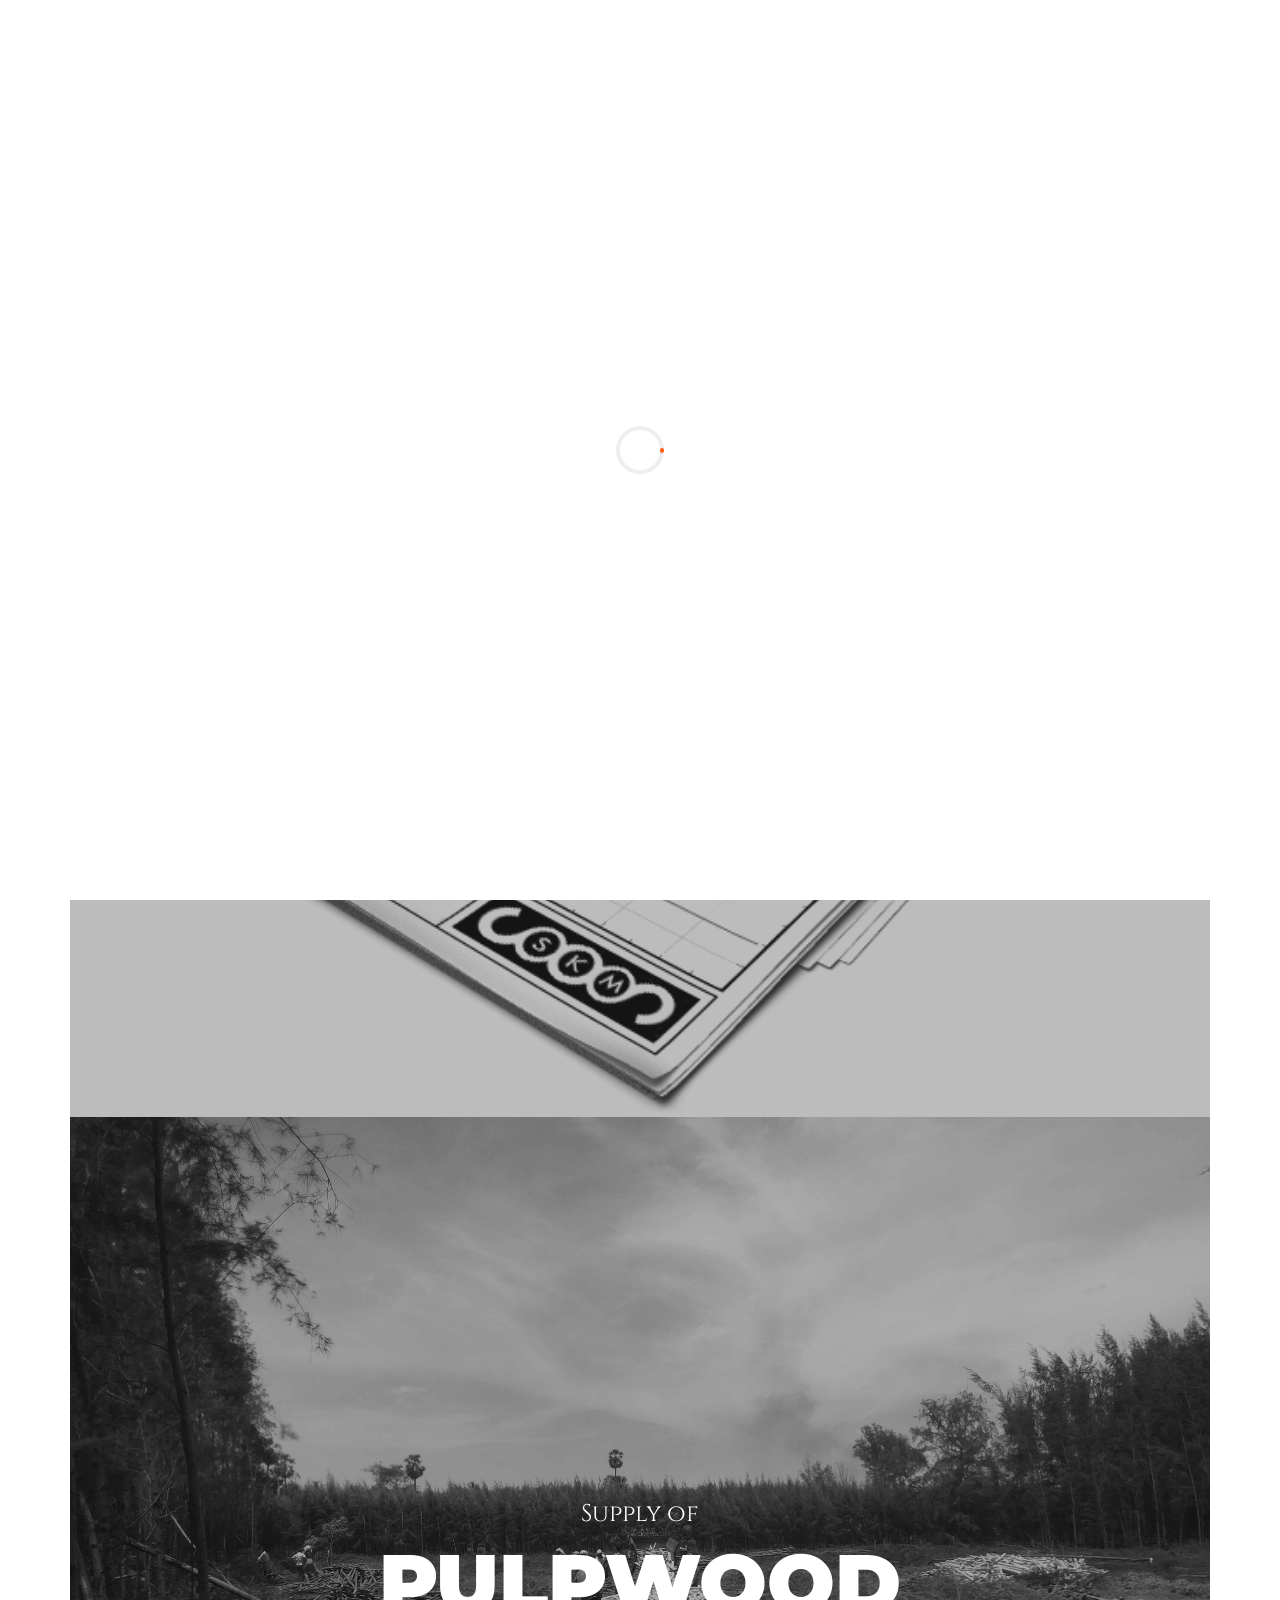
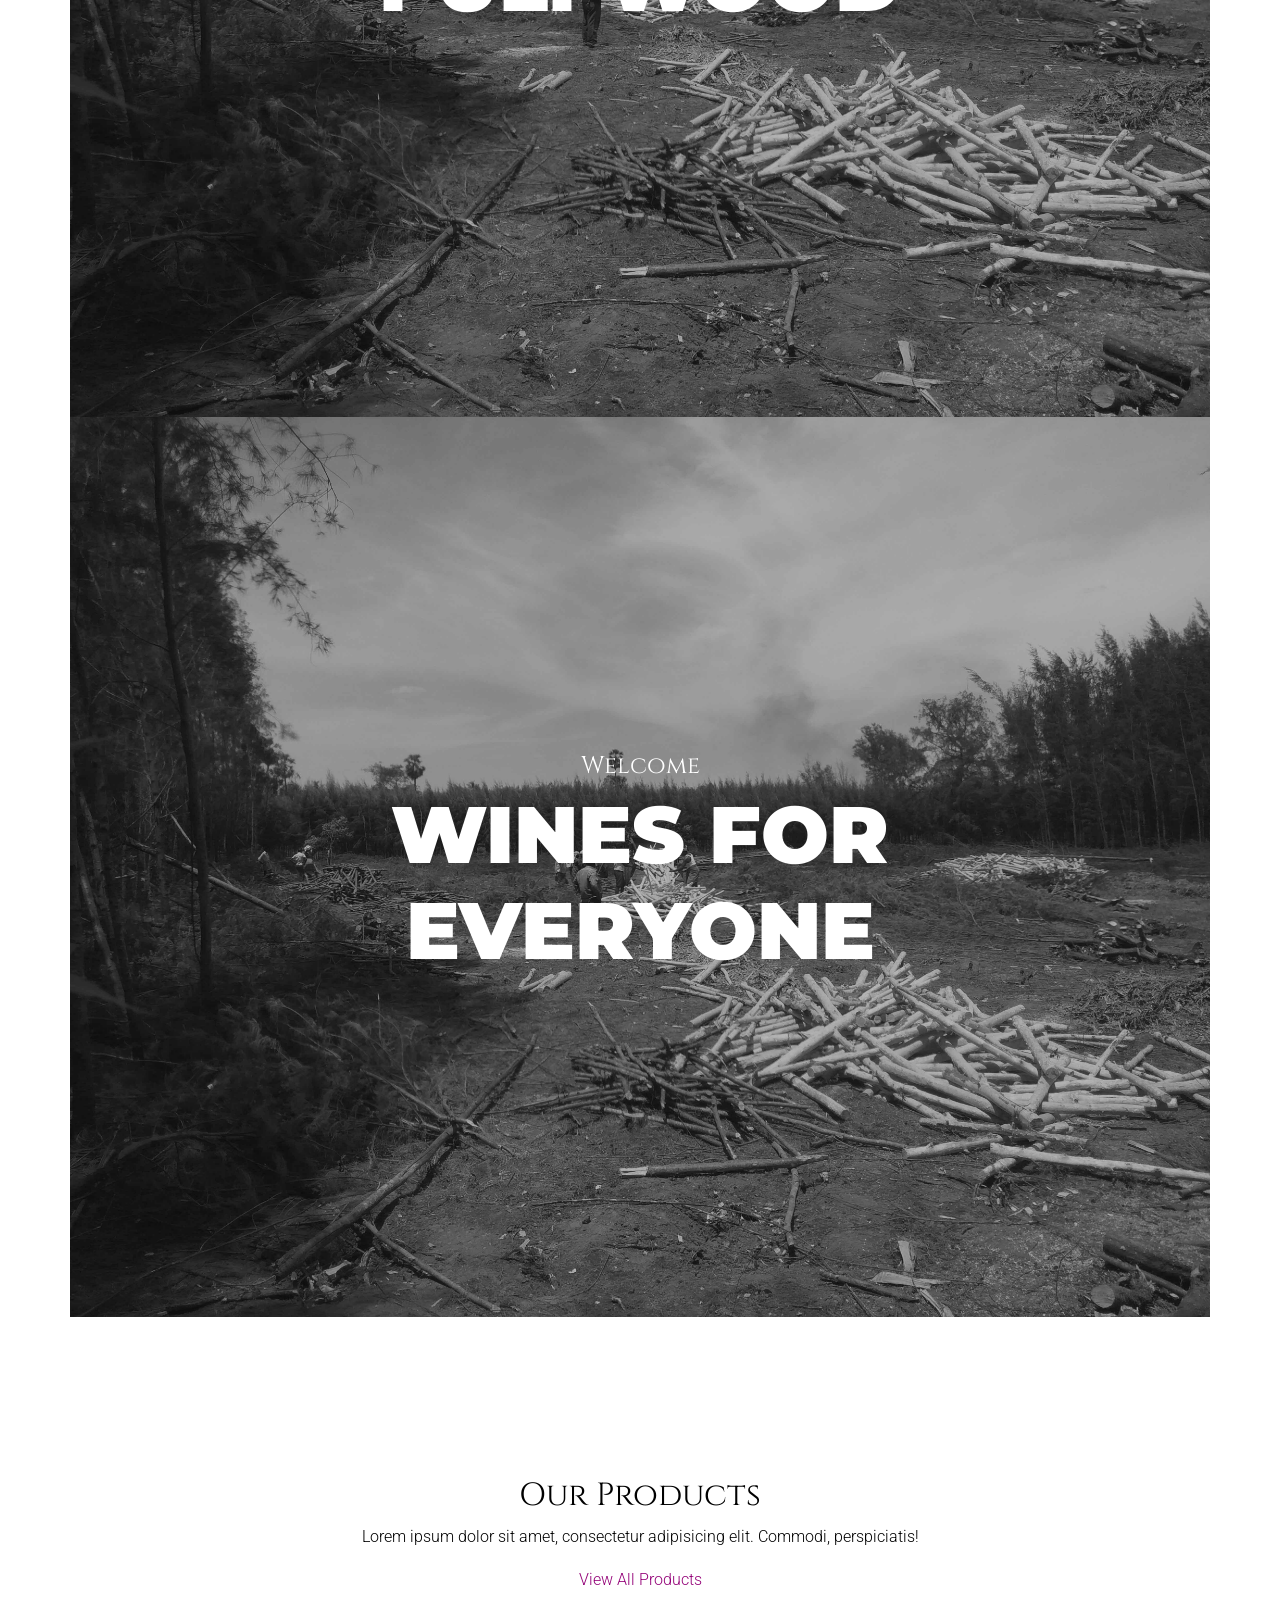
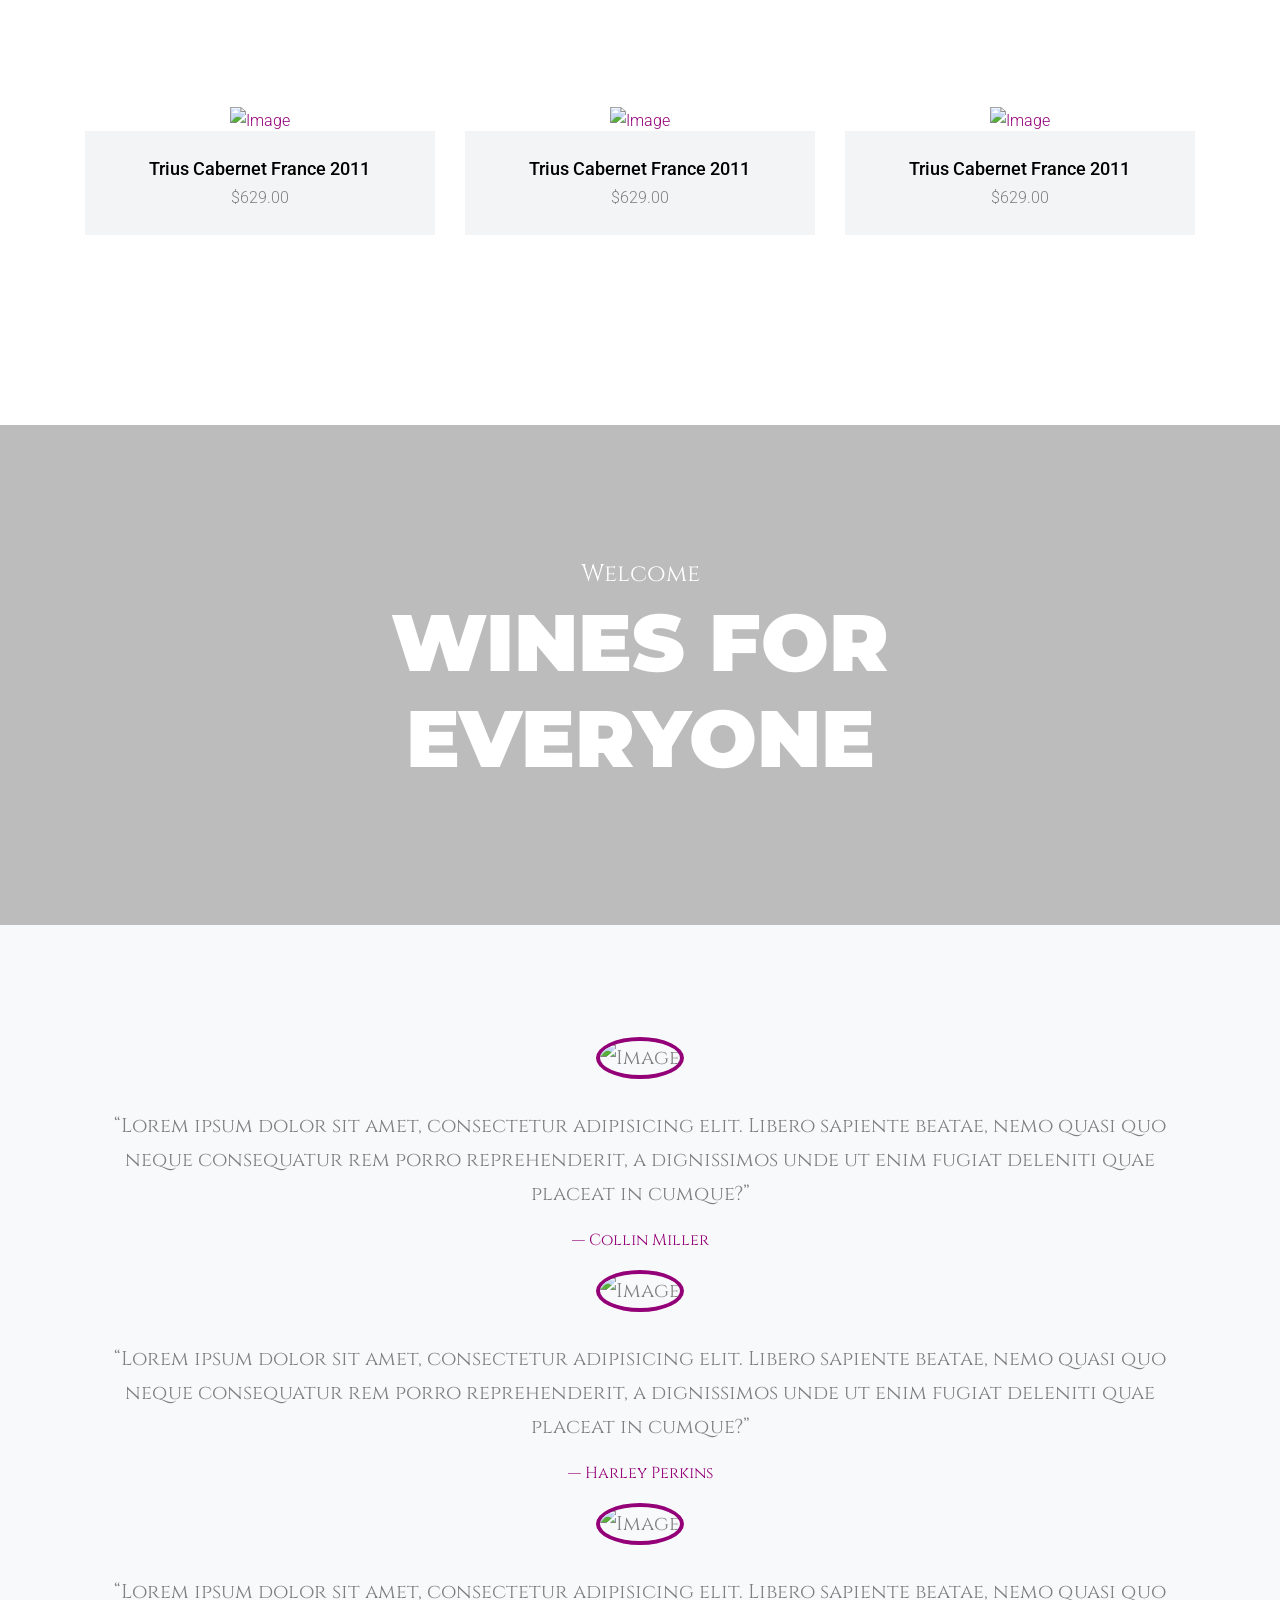
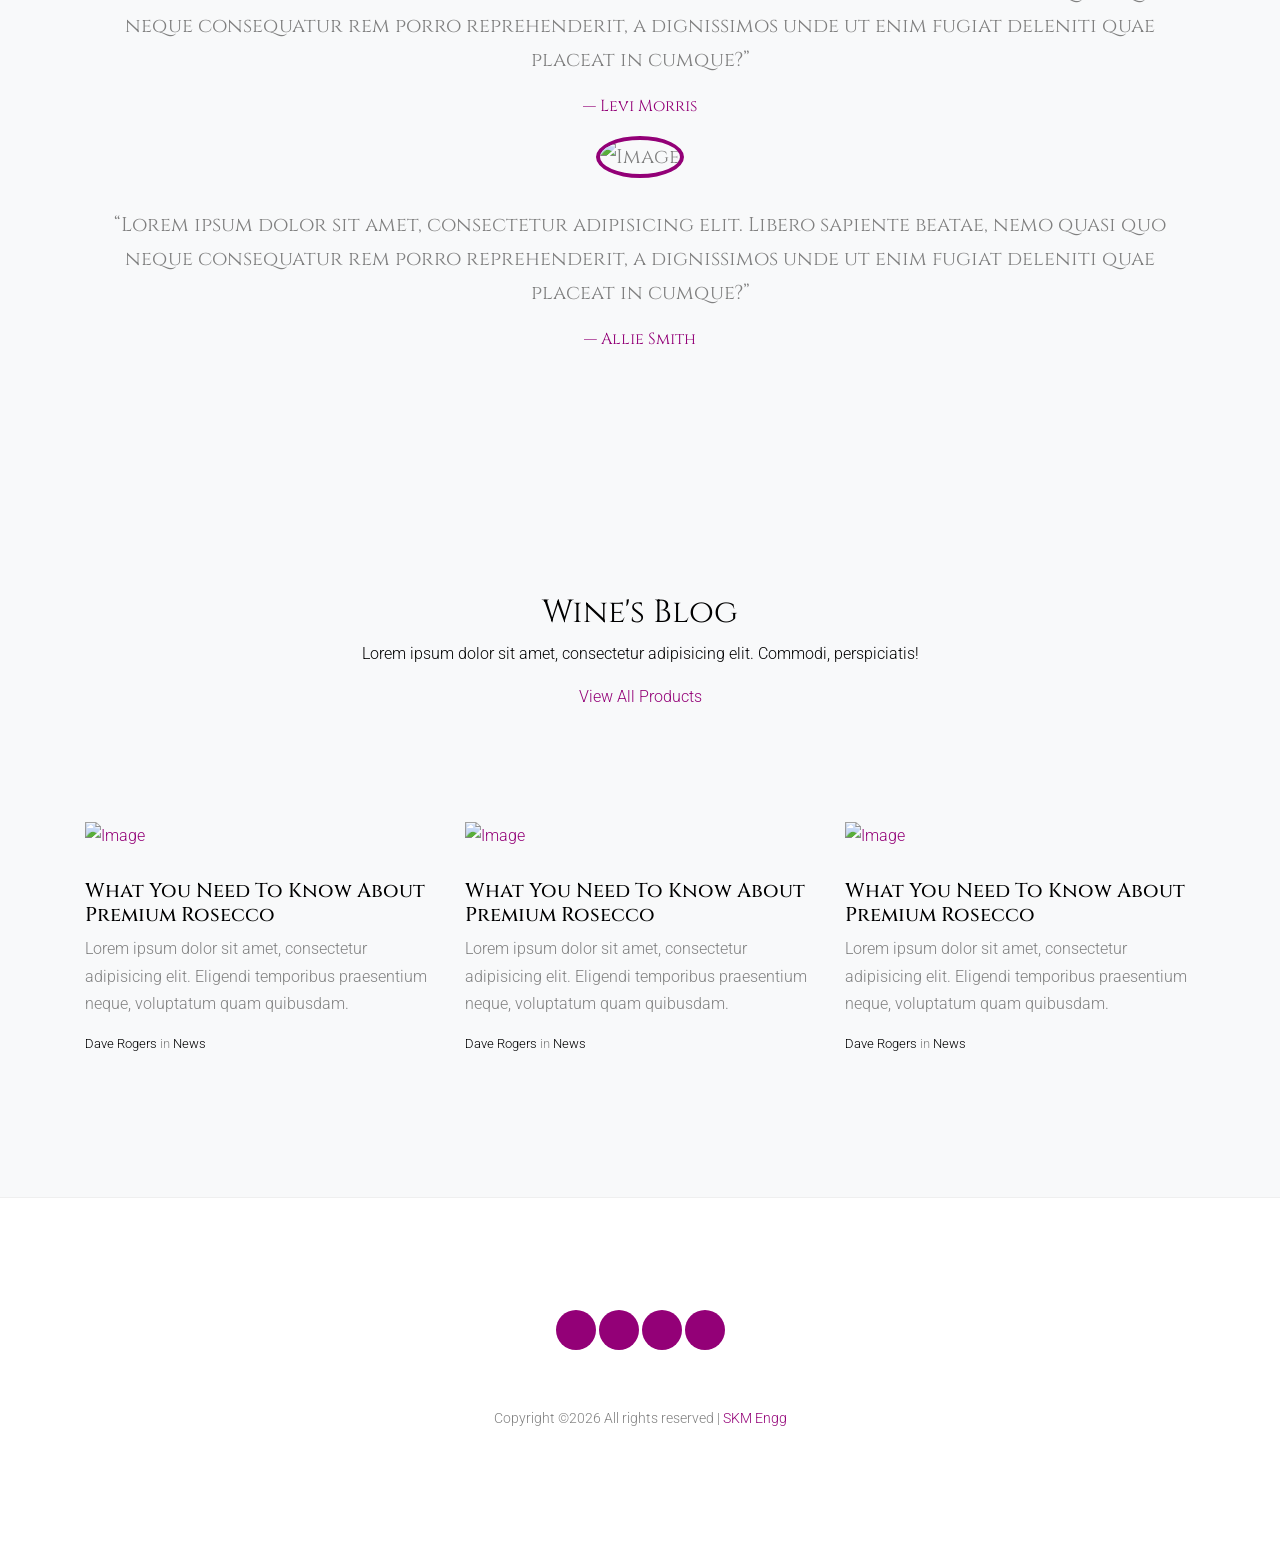
==== commit efab54a9: "1" ====
--- a/index.html
+++ b/index.html
@@ -2,7 +2,7 @@
 <html lang="en">
 
 <head>
-  <title>Wines &mdash; Website Template by Colorlib</title>
+  <title>SKM Engg</title>
   <meta charset="utf-8">
   <meta name="viewport" content="width=device-width, initial-scale=1, shrink-to-fit=no">
 
@@ -52,7 +52,7 @@
         <div class="row align-items-center">
           <div class="col-12 text-center">
             <a href="index.html" class="site-logo">
-              <img src="images/logo.png" alt="Image" class="img-fluid">
+              <img src="images/BLACK.png" alt="Image" width="300px" height="103.18px" class="img-fluid">
             </a>
           </div>
           <a href="#" class="mx-auto d-inline-block d-lg-none site-menu-toggle js-menu-toggle text-black"><span
@@ -73,9 +73,12 @@
               <ul class="site-menu main-menu js-clone-nav mx-auto d-none pl-0 d-lg-block border-none">
                 <li class="active"><a href="index.html" class="nav-link text-left">Home</a></li>
                 <li><a href="about.html" class="nav-link text-left">About</a></li>
-                <li><a href="shop.html" class="nav-link text-left">Wines</a></li>
-                <li><a href="shop.html" class="nav-link text-left">Shop</a></li>
+                <li><a href="cs.html" class="nav-link text-left">R&D</a></li>
+                <li><a href="me.html" class="nav-link text-left">ME Division</a></li>
+                <li><a href="ce.html" class="nav-link text-left">CE Division</a></li>
+                <li><a href="ts.html" class="nav-link text-left">Transport Division</a></li>
                 <li><a href="contact.html" class="nav-link text-left">Contact</a></li>
+                <li><a href="login" class="nav-link text-left">Login</a></li>
               </ul>                                                                                                                                                                                                                                                                                         
             </nav>
 
@@ -90,16 +93,25 @@
 
     
     <div class="owl-carousel hero-slide owl-style">
-      <div class="intro-section container" style="background-image: url('images/hero_1.jpg');">
+      <div class="intro-section container" style="background-image: url('images/model.png');">
         <div class="row justify-content-center text-center align-items-center">
           <div class="col-md-8">
-            <span class="sub-title">Royal Wine</span>
-            <h1>Grape Wine</h1>
-          </div>
-        </div>
-      </div>
-
-      <div class="intro-section container" style="background-image: url('images/hero_2.jpg');">
+            <h1>SKM Engg</h1>
+            <span class="sub-title">Redefining Future</span>
+          </div>
+        </div>
+      </div>
+
+      <div class="intro-section container" style="background-image: url('images/1.jpg');">
+        <div class="row justify-content-center text-center align-items-center">
+          <div class="col-md-8">
+            <span class="sub-title">Supply of</span>
+            <h1>Pulpwood</h1>
+          </div>
+        </div>
+      </div>
+
+      <div class="intro-section container" style="background-image: url('images/1.jpg');">
         <div class="row justify-content-center text-center align-items-center">
           <div class="col-md-8">
             <span class="sub-title">Welcome</span>
@@ -107,6 +119,7 @@
           </div>
         </div>
       </div>
+
 
     </div>
     
@@ -315,15 +328,15 @@
         <div class="row">
           <div class="col-12">
             <div class="copyright">
-                <p>
-                    <!-- Link back to Colorlib can't be removed. Template is licensed under CC BY 3.0. -->
-                    Copyright &copy;<script>document.write(new Date().getFullYear());</script> All rights reserved | This template is made with <i class="icon-heart text-danger" aria-hidden="true"></i> by <a href="https://colorlib.com" target="_blank" >Colorlib</a>
-                    <!-- Link back to Colorlib can't be removed. Template is licensed under CC BY 3.0. -->
-                    </p>
-
-
-
-            </div>
+              <p>
+                  <!-- Link back to Colorlib can't be removed. Template is licensed under CC BY 3.0. -->
+                  Copyright &copy;<script>document.write(new Date().getFullYear());</script> All rights reserved | <a href="https://www.skmengg.com/" target="_blank" >SKM Engg</a>
+                  <!-- Link back to Colorlib can't be removed. Template is licensed under CC BY 3.0. -->
+                  </p>
+
+
+
+          </div>
           </div>
         </div>
       </div>
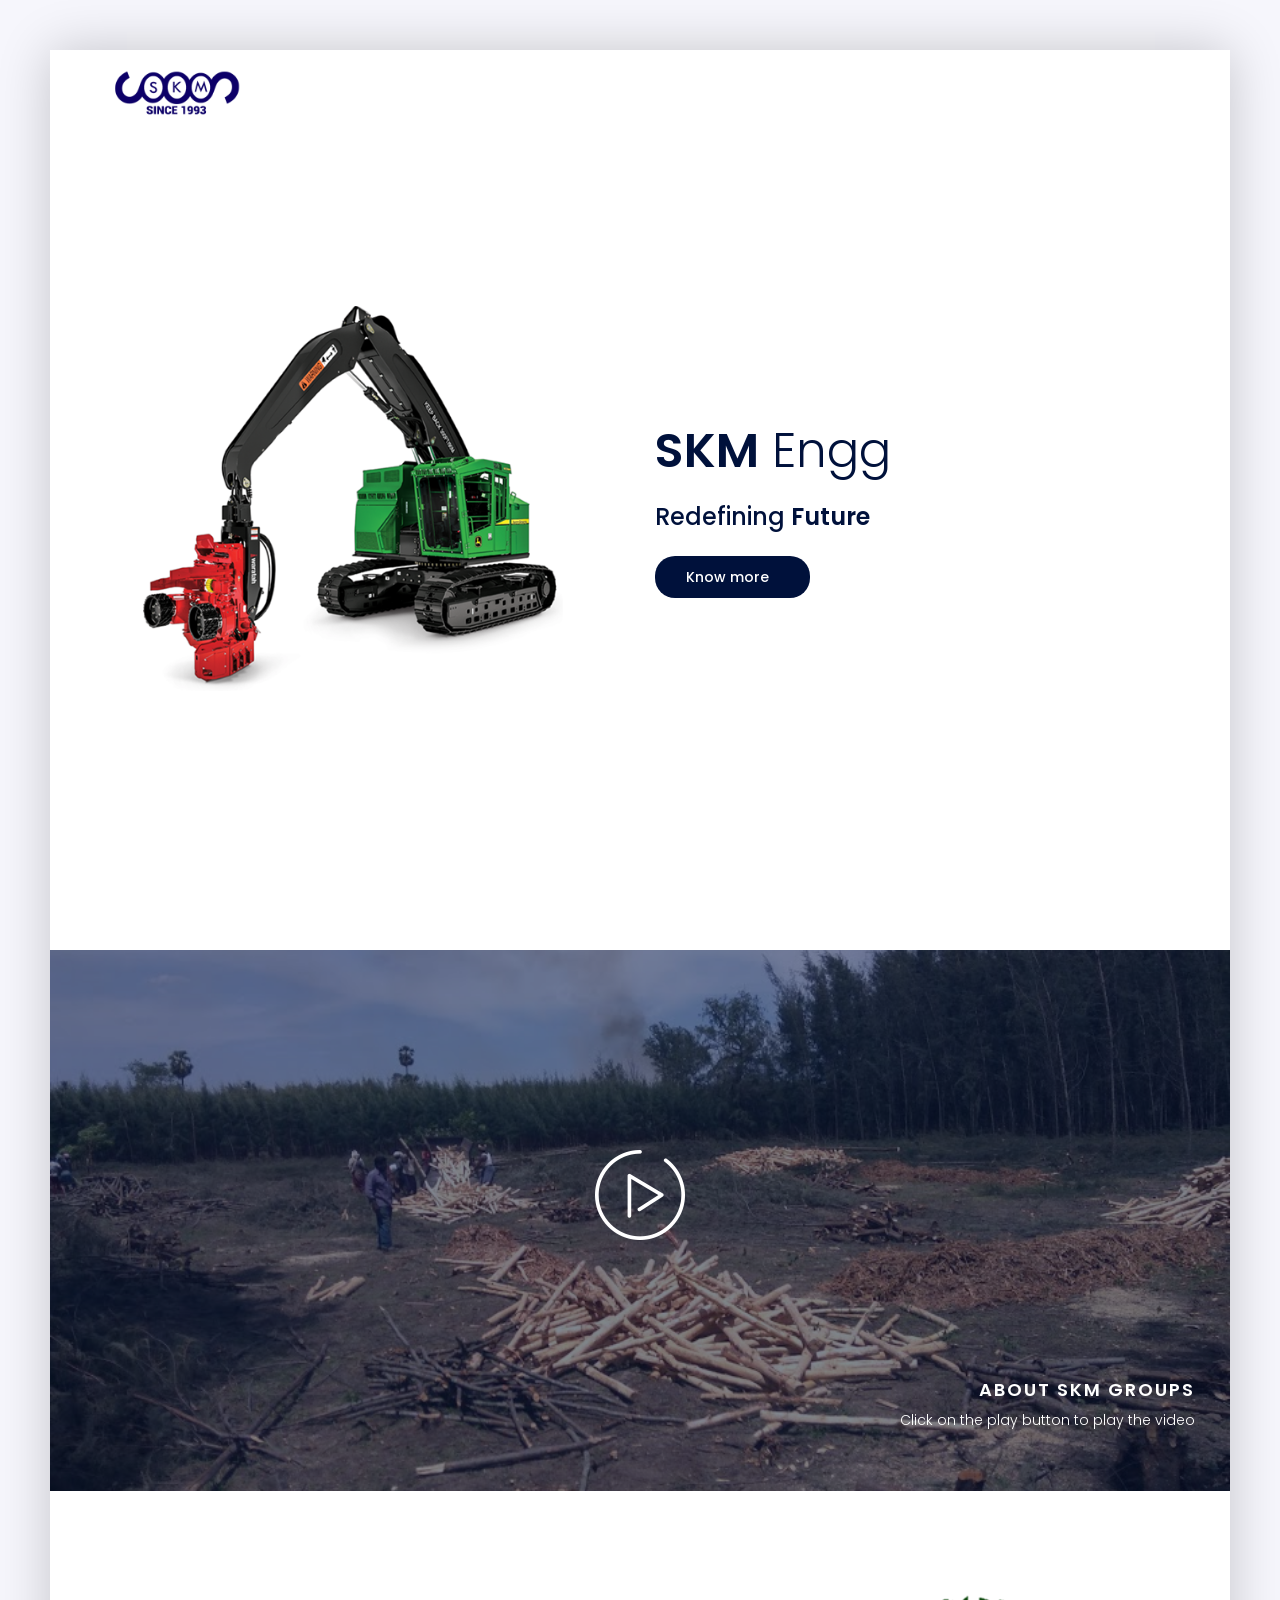
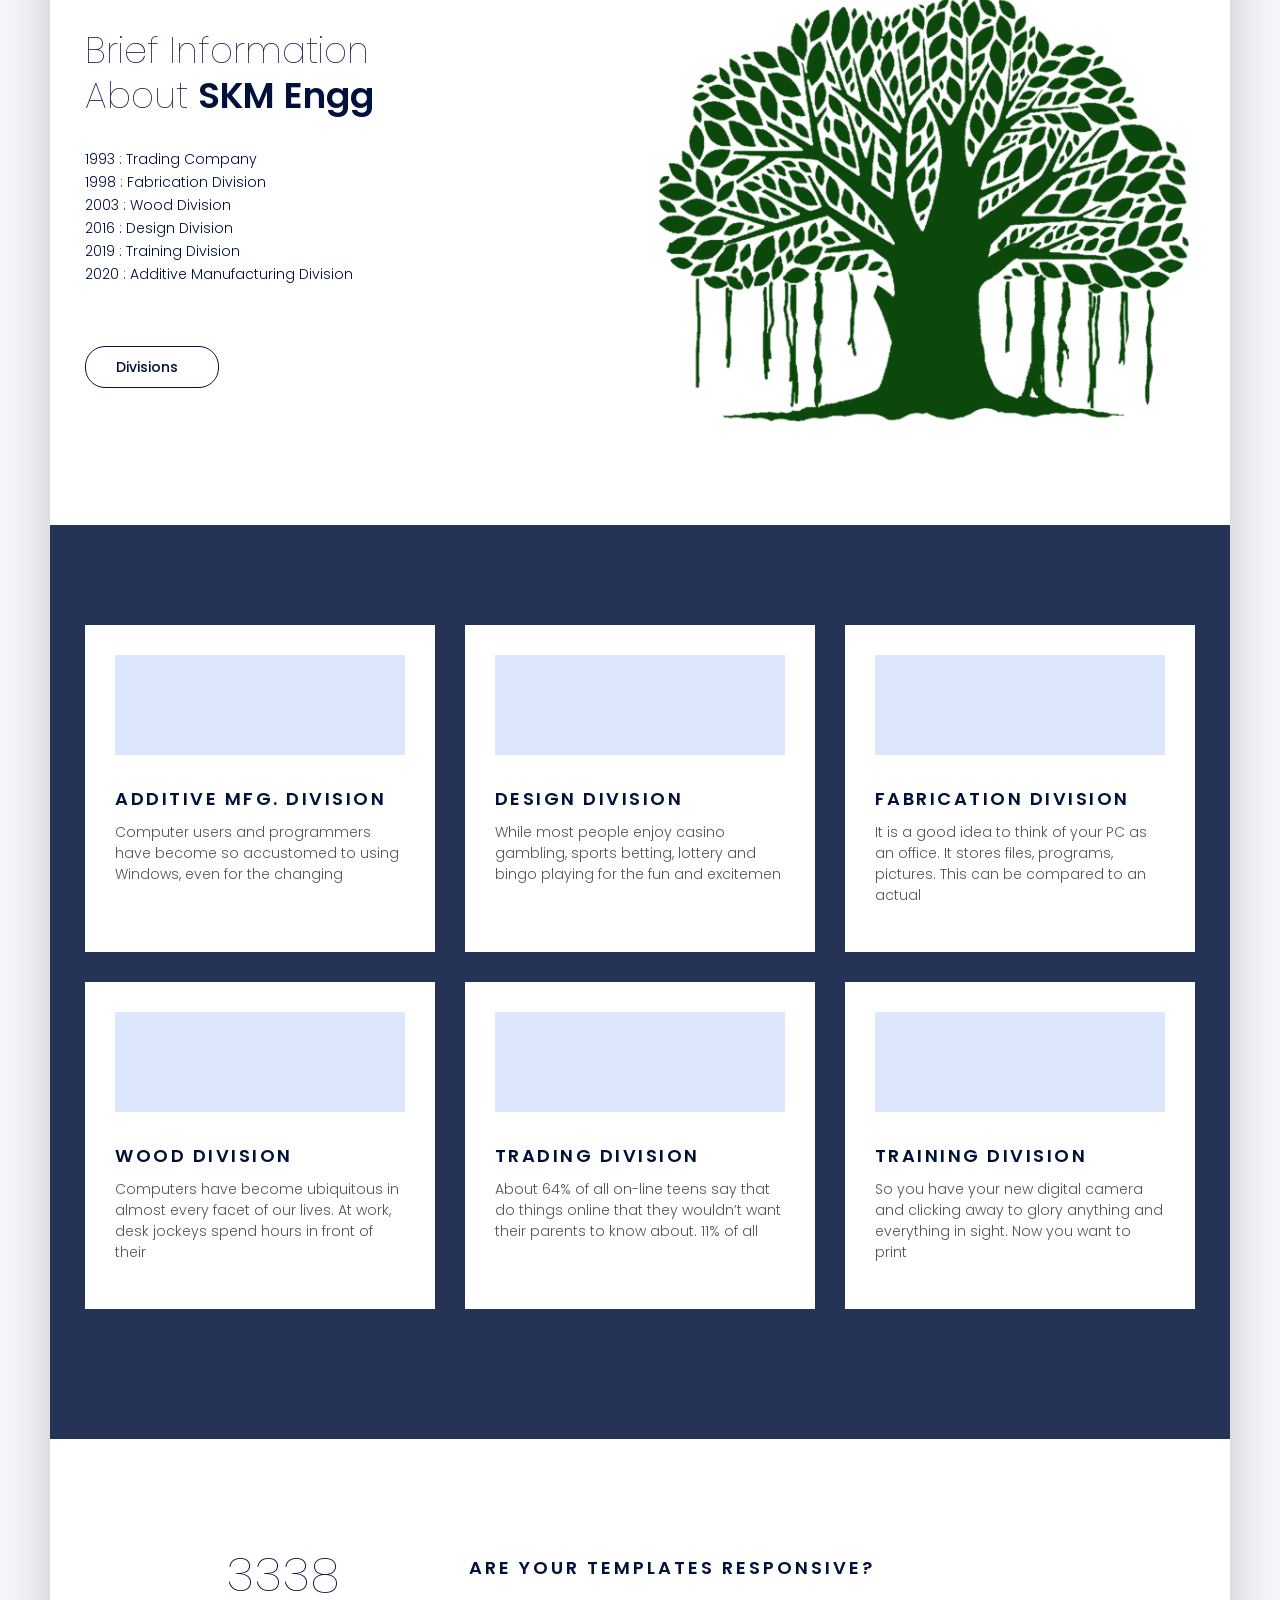
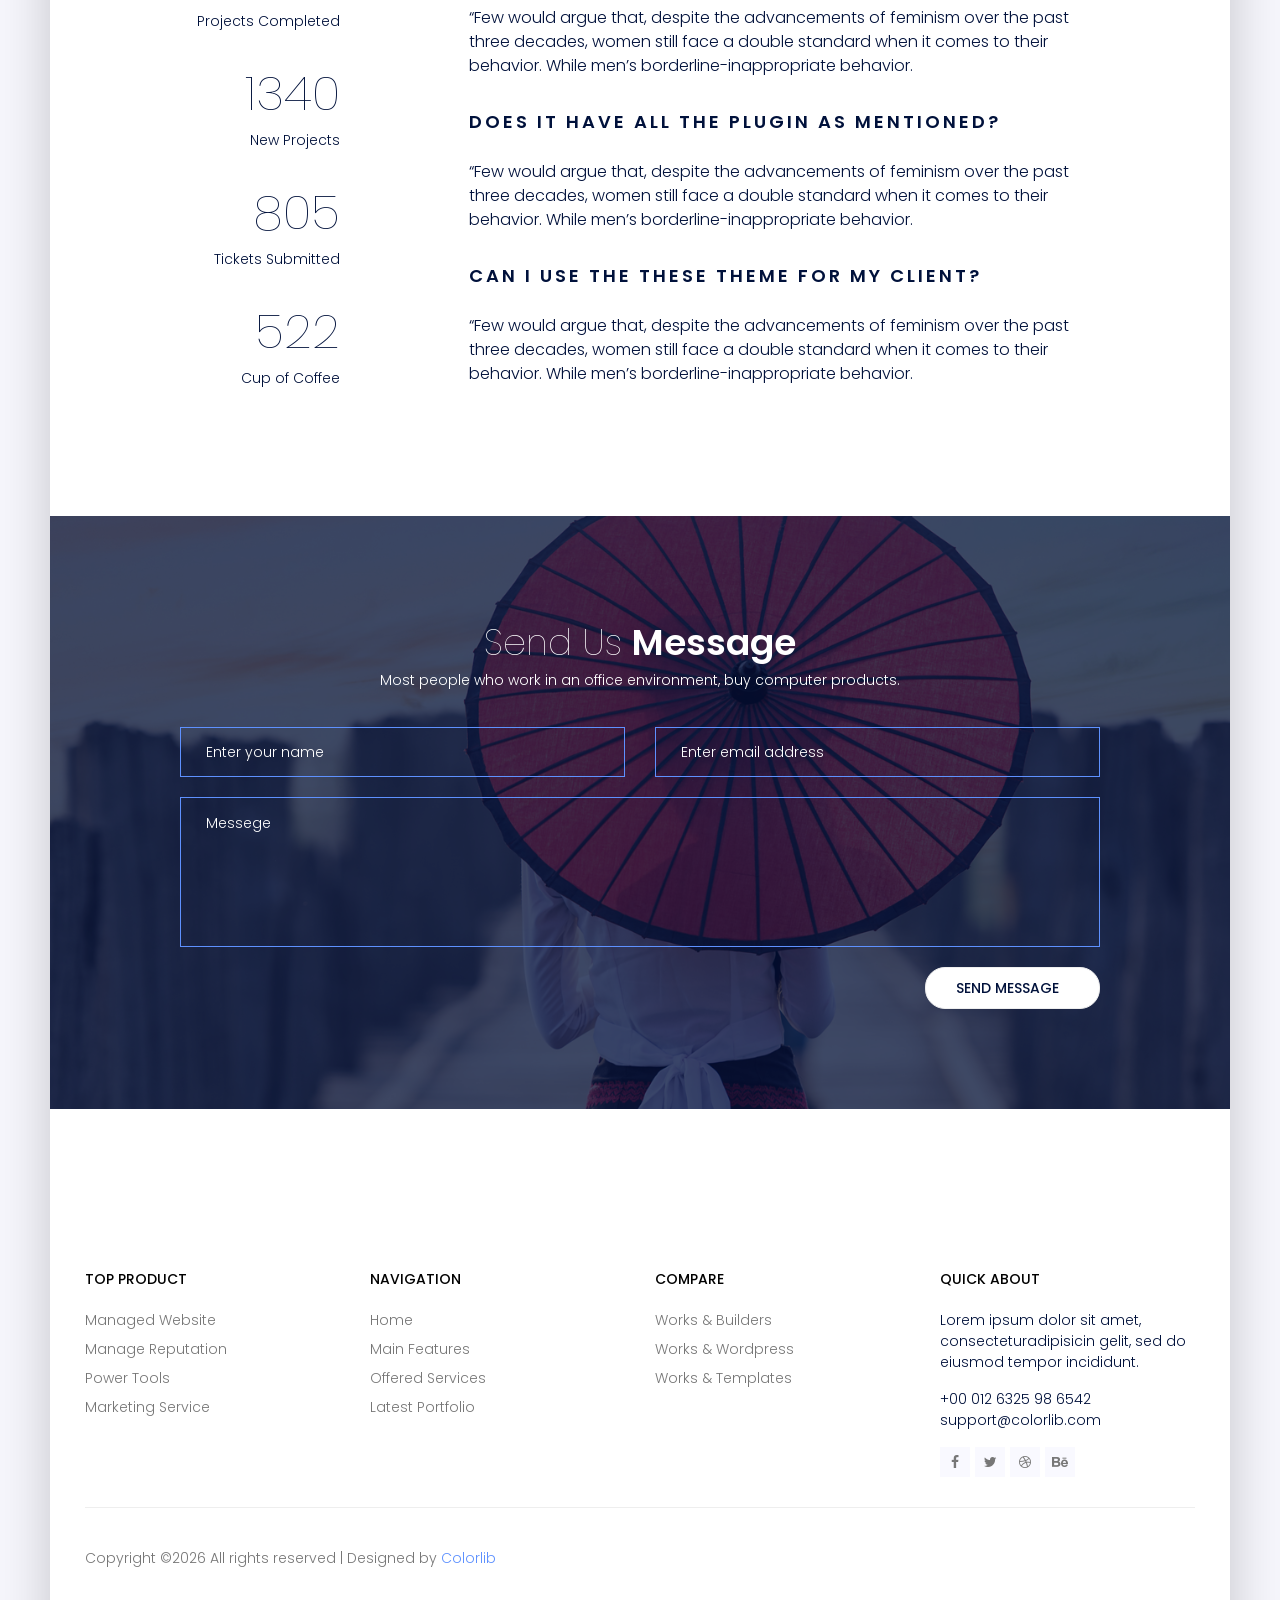
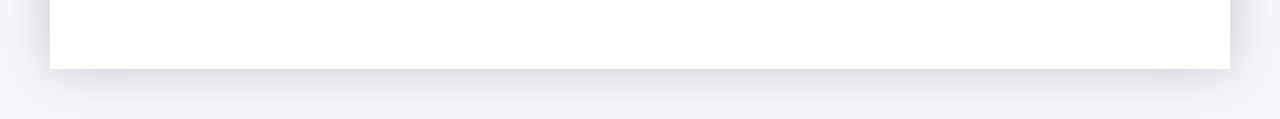
==== commit b5f964a2: "1" ====
--- a/index.html
+++ b/index.html
@@ -1,375 +1,364 @@
 <!DOCTYPE html>
-<html lang="en">
+<html lang="zxx" class="no-js">
+<head>
+	<!-- Mobile Specific Meta -->
+	<meta name="viewport" content="width=device-width, initial-scale=1, shrink-to-fit=no">
+	<!-- Favicon-->
+	<link rel="shortcut icon" href="img/fav.png">
+	<!-- Author Meta -->
+	<meta name="author" content="Colorlib">
+	<!-- Meta Description -->
+	<meta name="description" content="">
+	<!-- Meta Keyword -->
+	<meta name="keywords" content="">
+	<!-- meta character set -->
+	<meta charset="UTF-8">
+	<!-- Site Title -->
+	<title>SKM Engg</title>
 
-<head>
-  <title>SKM Engg</title>
-  <meta charset="utf-8">
-  <meta name="viewport" content="width=device-width, initial-scale=1, shrink-to-fit=no">
+	<link href="https://fonts.googleapis.com/css?family=Poppins:100,300,500" rel="stylesheet">
+		<!--
+		CSS
+		============================================= -->
+		<link rel="stylesheet" href="css/linearicons.css">
+		<link rel="stylesheet" href="css/owl.carousel.css">
+		<link rel="stylesheet" href="css/font-awesome.min.css">
+		<link rel="stylesheet" href="css/nice-select.css">
+		<link rel="stylesheet" href="css/magnific-popup.css">
+		<link rel="stylesheet" href="css/bootstrap.css">
+		<link rel="stylesheet" href="css/main.css">
+	</head>
+	<body>
+	<div class="oz-body-wrap">
+		<!-- Start Header Area -->
+		<header class="default-header">
+			<div class="container-fluid">
+				<div class="header-wrap">
+					<div class="header-top d-flex justify-content-between align-items-center">
+						<div class="logo">
+							<a href="index.html"><img width="182.53px" height="50px" src="img/logob.png" alt=""></a>
+						</div>
+						<div class="main-menubar d-flex align-items-center">
+							<nav class="hide">
+								<a href="index.html"></a>
+								<a href="generic.html">About us</a>
+								<a href="elements.html">Trading</a>
+								<a href="elements.html">Enquiry</a>
+								<a href="elements.html">Internship</a>
+								<a href="elements.html">Contact us</a>
+								<a href="elements.html">Login</a>
+							</nav>
+							<div class="menu-bar"><span class="lnr lnr-menu"></span></div>
+						</div>
+					</div>
+				</div>
+			</div>
+		</header>
+		<!-- End Header Area -->
+		<!-- Start Banner Area -->
+		<section class="banner-area relative">
+			<div class="container">
+				<div class="row fullscreen align-items-center justify-content-center">
+					<div class="banner-left col-lg-6">
+						<img class="d-flex mx-auto img-fluid" src="img/treeh.png" alt="">
+					</div>
+					<div class="col-lg-6">
+						<div class="story-content">
+							<h6 class="text-uppercase"></h6>
+							<h1><span class="sp-1">SKM</span> Engg</h1>
+							<h3>Redefining <span class="sp-1">Future</span><br/></h3><br/>
+							<a href="#about" class="genric-btn primary circle arrow">Know more<span class="lnr lnr-arrow-right"></span></a>
+						</div>
+					</div>
+				</div>
+			</div>
+		</section>
+		<!-- End Banner Area -->
+		<!-- Start Video Area -->
+		<section class="video-area pt-40 pb-40">
+			<div class="overlay overlay-bg"></div>
+			<div class="container">
+				<div class="video-content">
+					<a href="http://www.youtube.com/watch?v=0O2aH4XLbto" class="play-btn"><img src="img/play-btn.png" alt=""></a>
+					<div class="video-desc">
+						<h3 class="h2 text-white text-uppercase">ABOUT SKM Groups</h3>
+						<h4 class="text-white">Click on the play button to play the video</h4>
+					</div>
+				</div>
+			</div>
+		</section>
+		<!-- End Video Area -->
+		<!-- Start about Area -->
+		<section id="about" class="about-area pt-100 pb-100">
+			<div class="container">
+				<div class="row align-items-center">
+					<div class="col-lg-6">
+						<div class="story-content">
+							<h2>Brief Information <br>
+							About <span>SKM Engg</span></h2>
+							<p class="mt-30">1993 : Trading Company <br>
+							1998 : Fabrication Division<br>
+							2003 : Wood Division<br>
+							2016 : Design Division<br>
+							2019 : Training Division<br>
+							2020 : Additive Manufacturing Division<br>
+							</p>
+							<a href="#feature" class="genric-btn primary-border circle arrow">Divisions<span class="lnr lnr-arrow-right"></span></a>
+						</div>
+					</div>
+					<div class="col-lg-6">
+						<img class="img-fluid d-flex mx-auto" src="img/tree.png" alt="">
+					</div>
+				</div>
+			</div>
+		</section>
+		<!-- End Team Force Area -->
+		<!-- Start Feature Area -->
+		<section id="feature" class="feature-area pt-100 pb-100  relative">
+			<div class="overlay overlay-bg"></div>
+			<div class="container">
+				<div class="row">
+					<div class="col-lg-4 col-sm-6 d-flex align-items-stretch">
+						<div class="single-feature">
+							<div class="icon">
+								<span class="lnr lnr-layers"></span>
+							</div>
+							<div class="desc">
+								<h2 class="text-uppercase">Additive Mfg. Division</h2>
+								<p>
+									Computer users and programmers have become so accustomed to using Windows, even for the changing
+								</p>
+							</div>
+						</div>
+					</div>
+					<div class="col-lg-4 col-sm-6 d-flex align-items-stretch">
+						<div class="single-feature">
+							<div class="icon">
+								<span class="lnr lnr-pencil"></span>
+							</div>
+							<div class="desc">
+								<h2 class="text-uppercase">Design Division</h2>
+								<p>
+									While most people enjoy casino gambling, sports betting, lottery and bingo playing for the fun and excitemen
+								</p>
+							</div>
+						</div>
+					</div>
+					<div class="col-lg-4 col-sm-6 d-flex align-items-stretch">
+						<div class="single-feature">
+							<div class="icon">
+								<span class="lnr lnr-phone"></span>
+							</div>
+							<div class="desc">
+								<h2 class="text-uppercase">Fabrication Division</h2>
+								<p>
+									It is a good idea to think of your PC as an office. It stores files, programs, pictures. This can be compared to an actual
+								</p>
+							</div>
+						</div>
+					</div>
+					<div class="col-lg-4 col-sm-6 d-flex align-items-stretch">
+						<div class="single-feature">
+							<div class="icon">
+								<span class="lnr lnr-earth"></span>
+							</div>
+							<div class="desc">
+								<h2 class="text-uppercase">Wood Division</h2>
+								<p>
+									Computers have become ubiquitous in almost every facet of our lives. At work, desk jockeys spend hours in front of their
+								</p>
+							</div>
+						</div>
+					</div>
+					<div class="col-lg-4 col-sm-6 d-flex align-items-stretch">
+						<div class="single-feature">
+							<div class="icon">
+								<span class="lnr lnr-cart"></span>
+							</div>
+							<div class="desc">
+								<h2 class="text-uppercase">Trading Division</h2>
+								<p>
+									About 64% of all on-line teens say that do things online that they wouldn’t want their parents to know about.   11% of all
+								</p>
+							</div>
+						</div>
+					</div>
+					<div class="col-lg-4 col-sm-6 d-flex align-items-stretch">
+						<div class="single-feature">
+							<div class="icon">
+								<span class="lnr lnr-user"></span>
+							</div>
+							<div class="desc">
+								<h2 class="text-uppercase">Training Division</h2>
+								<p>
+									So you have your new digital camera and clicking away to glory anything and everything in sight. Now you want to print
+								</p>
+							</div>
+						</div>
+					</div>
+				</div>
+			</div>
+		</section>
+		<!-- Start Feature Area -->
+		<!-- Start faq Area -->
+		<section class="faq-area pt-100 pb-100">
+			<div class="container">
+				<div class="row">
+					<div class="counter-left col-lg-3 col-md-3">
+						<div class="single-facts">
+							<h2 class="counter">5962</h2>
+							<p>Projects Completed</p>
+						</div>
+						<div class="single-facts">
+							<h2 class="counter">2394</h2>
+							<p>New Projects</p>
+						</div>
+						<div class="single-facts">
+							<h2 class="counter">1439</h2>
+							<p>Tickets Submitted</p>
+						</div>
+						<div class="single-facts">
+							<h2 class="counter">933</h2>
+							<p>Cup of Coffee</p>
+						</div>
+					</div>
+					<div class="faq-content col-lg-9 col-md-9">
+						<div class="single-faq">
+							<h2 class="text-uppercase">
+								Are your Templates responsive?
+							</h2>
+							<p>
+								“Few would argue that, despite the advancements of feminism over the past three decades, women still face a double standard when it comes to their behavior. While men’s borderline-inappropriate behavior.
+							</p>
+						</div>
+						<div class="single-faq">
+							<h2 class="text-uppercase">
+								Does it have all the plugin as mentioned?
+							</h2>
+							<p>
+								“Few would argue that, despite the advancements of feminism over the past three decades, women still face a double standard when it comes to their behavior. While men’s borderline-inappropriate behavior.
+							</p>
+						</div>
+						<div class="single-faq">
+							<h2 class="text-uppercase">
+								Can i use the these theme for my client?
+							</h2>
+							<p>
+								“Few would argue that, despite the advancements of feminism over the past three decades, women still face a double standard when it comes to their behavior. While men’s borderline-inappropriate behavior.
+							</p>
+						</div>
+					</div>
+				</div>
+			</div>
+		</section>
+		<!-- Start faq Area -->
+		<!-- Start Conatct- Area -->
+		<section class="contact-area pt-100 pb-100 relative">
+			<div class="overlay overlay-bg"></div>
+			<div class="container">
+				<div class="row justify-content-center text-center">
+					<div class="single-contact col-lg-6 col-md-8">
+						<h2 class="text-white">Send Us <span>Message</span></h2>
+						<p class="text-white">
+							Most people who work in an office environment, buy computer products.
+						</p>
+					</div>
+				</div>
+				<form id="myForm" action="mail.php" method="post" class="contact-form">
+					<div class="row justify-content-center">
+						<div class="col-lg-5">
+							<input name="fname" placeholder="Enter your name" onfocus="this.placeholder = ''" onblur="this.placeholder = 'Enter your name'" class="common-input mt-20" required="" type="text">
+						</div>
+						<div class="col-lg-5">
+							<input name="email" placeholder="Enter email address" pattern="[A-Za-z0-9._%+-]+@[A-Za-z0-9.-]+\.[A-Za-z]{1,63}$" onfocus="this.placeholder = ''" onblur="this.placeholder = 'Enter email address'" class="common-input mt-20" required="" type="email">
+						</div>
+						<div class="col-lg-10">
+							<textarea class="common-textarea mt-20" name="message" placeholder="Messege" onfocus="this.placeholder = ''" onblur="this.placeholder = 'Messege'" required=""></textarea>
+					</div>
+					<div class="col-lg-10 d-flex justify-content-end">
+						<button class="primary-btn white-bg d-inline-flex align-items-center mt-20"><span class="mr-10">Send Message</span><span class="lnr lnr-arrow-right"></span></button> <br>
+					</div>
+					<div class="alert-msg"></div>
+					</div>
+				</form>
+			</div>
+		</section>
+		<!-- End Conatct- Area -->
+		<!-- Strat Footer Area -->
+		<footer class="section-gap">
+			<div class="container">
+				<div class="row pt-60">
+					<div class="col-lg-3 col-sm-6">
+						<div class="single-footer-widget">
+							<h6 class="text-uppercase mb-20">Top Product</h6>
+							<ul class="footer-nav">
+								<li><a href="#">Managed Website</a></li>
+								<li><a href="#">Manage Reputation</a></li>
+								<li><a href="#">Power Tools</a></li>
+								<li><a href="#">Marketing Service</a></li>
+							</ul>
+						</div>
+					</div>
+					<div class="col-lg-3 col-sm-6">
+						<div class="single-footer-widget">
+							<h6 class="text-uppercase mb-20">Navigation</h6>
+							<ul class="footer-nav">
+								<li><a href="#">Home</a></li>
+								<li><a href="#">Main Features</a></li>
+								<li><a href="#">Offered Services</a></li>
+								<li><a href="#">Latest Portfolio</a></li>
+							</ul>
+						</div>
+					</div>
+					<div class="col-lg-3 col-sm-6">
+						<div class="single-footer-widget">
+							<h6 class="text-uppercase mb-20">Compare</h6>
+							<ul class="footer-nav">
+								<li><a href="#">Works & Builders</a></li>
+								<li><a href="#">Works & Wordpress</a></li>
+								<li><a href="#">Works & Templates</a></li>
+							</ul>
+						</div>
+					</div>
 
-  
-  <link href="https://fonts.googleapis.com/css?family=Cinzel:400,700|Montserrat:400,700|Roboto&display=swap" rel="stylesheet"> 
+					<div class="col-lg-3 col-sm-6">
+						<div class="single-footer-widget">
+							<h6 class="text-uppercase mb-20">Quick About</h6>
+							<p>
+								Lorem ipsum dolor sit amet, consecteturadipisicin gelit, sed do eiusmod tempor incididunt.
+							</p>
+							<p>
+								+00 012 6325 98 6542 <br>
+								support@colorlib.com
+							</p>
+							<div class="footer-social d-flex align-items-center">
+								<a href="#"><i class="fa fa-facebook"></i></a>
+								<a href="#"><i class="fa fa-twitter"></i></a>
+								<a href="#"><i class="fa fa-dribbble"></i></a>
+								<a href="#"><i class="fa fa-behance"></i></a>
+							</div>
+						</div>
+					</div>
+				</div>
+				<div class="footer-bottom d-flex justify-content-between align-items-center flex-wrap">
+					<!-- Link back to Colorlib can't be removed. Template is licensed under CC BY 3.0. -->
+					<p class="footer-text m-0">Copyright &copy;<script>document.write(new Date().getFullYear());</script> All rights reserved | Designed by <a href="https://colorlib.com" target="_blank">Colorlib</a></p>
+					<!-- Link back to Colorlib can't be removed. Template is licensed under CC BY 3.0. -->
+				</div>
+			</div>
+		</footer>
+		<!-- End Footer Area -->
+	</div>
 
-  <link rel="stylesheet" href="fonts/icomoon/style.css">
-
-  <link rel="stylesheet" href="css/bootstrap.min.css">
-  <link rel="stylesheet" href="css/jquery-ui.css">
-  <link rel="stylesheet" href="css/owl.carousel.min.css">
-  <link rel="stylesheet" href="css/owl.theme.default.min.css">
-  <link rel="stylesheet" href="css/owl.theme.default.min.css">
-
-  <link rel="stylesheet" href="css/jquery.fancybox.min.css">
-
-  <link rel="stylesheet" href="css/bootstrap-datepicker.css">
-
-  <link rel="stylesheet" href="fonts/flaticon/font/flaticon.css">
-
-  <link rel="stylesheet" href="css/aos.css">
-  <link href="css/jquery.mb.YTPlayer.min.css" media="all" rel="stylesheet" type="text/css">
-
-  <link rel="stylesheet" href="css/style.css">
-
-
-
-</head>
-
-<body data-spy="scroll" data-target=".site-navbar-target" data-offset="300">
-
-  <div class="site-wrap">
-
-    <div class="site-mobile-menu site-navbar-target">
-      <div class="site-mobile-menu-header">
-        <div class="site-mobile-menu-close mt-3">
-          <span class="icon-close2 js-menu-toggle"></span>
-        </div>
-      </div>
-      <div class="site-mobile-menu-body"></div>
-    </div>
-
-
-    
-    <div class="header-top">
-      <div class="container">
-        <div class="row align-items-center">
-          <div class="col-12 text-center">
-            <a href="index.html" class="site-logo">
-              <img src="images/BLACK.png" alt="Image" width="300px" height="103.18px" class="img-fluid">
-            </a>
-          </div>
-          <a href="#" class="mx-auto d-inline-block d-lg-none site-menu-toggle js-menu-toggle text-black"><span
-                class="icon-menu h3"></span></a>
-        </div>
-      </div>
-      
-
-
-      
-      <div class="site-navbar py-2 js-sticky-header site-navbar-target d-none pl-0 d-lg-block" role="banner">
-
-      <div class="container">
-        <div class="d-flex align-items-center">
-          
-          <div class="mx-auto">
-            <nav class="site-navigation position-relative text-left" role="navigation">
-              <ul class="site-menu main-menu js-clone-nav mx-auto d-none pl-0 d-lg-block border-none">
-                <li class="active"><a href="index.html" class="nav-link text-left">Home</a></li>
-                <li><a href="about.html" class="nav-link text-left">About</a></li>
-                <li><a href="cs.html" class="nav-link text-left">R&D</a></li>
-                <li><a href="me.html" class="nav-link text-left">ME Division</a></li>
-                <li><a href="ce.html" class="nav-link text-left">CE Division</a></li>
-                <li><a href="ts.html" class="nav-link text-left">Transport Division</a></li>
-                <li><a href="contact.html" class="nav-link text-left">Contact</a></li>
-                <li><a href="login" class="nav-link text-left">Login</a></li>
-              </ul>                                                                                                                                                                                                                                                                                         
-            </nav>
-
-          </div>
-         
-        </div>
-      </div>
-
-    </div>
-    
-    </div>
-
-    
-    <div class="owl-carousel hero-slide owl-style">
-      <div class="intro-section container" style="background-image: url('images/model.png');">
-        <div class="row justify-content-center text-center align-items-center">
-          <div class="col-md-8">
-            <h1>SKM Engg</h1>
-            <span class="sub-title">Redefining Future</span>
-          </div>
-        </div>
-      </div>
-
-      <div class="intro-section container" style="background-image: url('images/1.jpg');">
-        <div class="row justify-content-center text-center align-items-center">
-          <div class="col-md-8">
-            <span class="sub-title">Supply of</span>
-            <h1>Pulpwood</h1>
-          </div>
-        </div>
-      </div>
-
-      <div class="intro-section container" style="background-image: url('images/1.jpg');">
-        <div class="row justify-content-center text-center align-items-center">
-          <div class="col-md-8">
-            <span class="sub-title">Welcome</span>
-            <h1>Wines For Everyone</h1>
-          </div>
-        </div>
-      </div>
-
-
-    </div>
-    
-    
-
-    <div class="site-section mt-5">
-      <div class="container">
-
-        <div class="row mb-5">
-          <div class="col-12 section-title text-center mb-5">
-            <h2 class="d-block">Our Products</h2>
-            <p>Lorem ipsum dolor sit amet, consectetur adipisicing elit. Commodi, perspiciatis!</p>
-            <p><a href="#">View All Products <span class="icon-long-arrow-right"></span></a></p>
-          </div>
-        </div>
-        <div class="row">
-          
-          <div class="col-lg-4 mb-5 col-md-6">
-
-            <div class="wine_v_1 text-center pb-4">
-              <a href="shop-single.html" class="thumbnail d-block mb-4"><img src="images/wine_2.png" alt="Image" class="img-fluid"></a>
-              <div>
-                <h3 class="heading mb-1"><a href="#">Trius Cabernet France 2011</a></h3>
-                <span class="price">$629.00</span>
-              </div>
-              
-
-              <div class="wine-actions">
-                  
-                <h3 class="heading-2"><a href="#">Trius Cabernet France 2011</a></h3>
-                <span class="price d-block">$629.00</span>
-                
-                <div class="rating">
-                  <span class="icon-star"></span>
-                  <span class="icon-star"></span>
-                  <span class="icon-star"></span>
-                  <span class="icon-star"></span>
-                  <span class="icon-star-o"></span>
-                </div>
-                
-                <a href="#" class="btn add"><span class="icon-shopping-bag mr-3"></span> Add to Cart</a>
-              </div>
-            </div>
-
-          </div>
-
-          <div class="col-lg-4 mb-5 col-md-6">
-            <div class="wine_v_1 text-center pb-4">
-              <a href="shop-single.html" class="thumbnail d-block mb-4"><img src="images/wine_3.png" alt="Image" class="img-fluid"></a>
-              <div>
-                <h3 class="heading mb-1"><a href="#">Trius Cabernet France 2011</a></h3>
-                <span class="price">$629.00</span>
-              </div>
-              
-
-              <div class="wine-actions">
-                  
-                <h3 class="heading-2"><a href="#">Trius Cabernet France 2011</a></h3>
-                <span class="price d-block"><del>$900.00</del> $629.00</span>
-                
-                <div class="rating">
-                  <span class="icon-star"></span>
-                  <span class="icon-star"></span>
-                  <span class="icon-star"></span>
-                  <span class="icon-star"></span>
-                  <span class="icon-star-o"></span>
-                </div>
-                
-                <a href="#" class="btn add"><span class="icon-shopping-bag mr-3"></span> Add to Cart</a>
-              </div>
-            </div>
-          </div>
-
-          <div class="col-lg-4 mb-5 col-md-6">
-            <div class="wine_v_1 text-center pb-4">
-              <a href="shop-single.html" class="thumbnail d-block mb-4"><img src="images/wine_1.png" alt="Image" class="img-fluid"></a>
-              <div>
-                <h3 class="heading mb-1"><a href="#">Trius Cabernet France 2011</a></h3>
-                <span class="price">$629.00</span>
-              </div>
-              
-
-              <div class="wine-actions">
-                  
-                <h3 class="heading-2"><a href="#">Trius Cabernet France 2011</a></h3>
-                <span class="price d-block"><del>$900.00</del> $629.00</span>
-                
-                <div class="rating">
-                  <span class="icon-star"></span>
-                  <span class="icon-star"></span>
-                  <span class="icon-star"></span>
-                  <span class="icon-star"></span>
-                  <span class="icon-star-o"></span>
-                </div>
-                
-                <a href="#" class="btn add"><span class="icon-shopping-bag mr-3"></span> Add to Cart</a>
-              </div>
-            </div>
-          </div>
-
-          
-
-        </div>
-      </div>
-    </div>
-
-    <div class="hero-2" style="background-image: url('images/hero_2.jpg');">
-     <div class="container">
-        <div class="row justify-content-center text-center align-items-center">
-          <div class="col-md-8">
-            <span class="sub-title">Welcome</span>
-            <h2>Wines For Everyone</h2>
-          </div>
-        </div>
-      </div>
-    </div>
-
-    <div class="site-section bg-light">
-      <div class="container">
-        <div class="owl-carousel owl-slide-3 owl-slide">
-        
-          <blockquote class="testimony">
-            <img src="images/person_1.jpg" alt="Image">
-            <p>&ldquo;Lorem ipsum dolor sit amet, consectetur adipisicing elit. Libero sapiente beatae, nemo quasi quo neque consequatur rem porro reprehenderit, a dignissimos unde ut enim fugiat deleniti quae placeat in cumque?&rdquo;</p>
-            <p class="small text-primary">&mdash; Collin Miller</p>
-          </blockquote>
-          <blockquote class="testimony">
-            <img src="images/person_2.jpg" alt="Image">
-            <p>&ldquo;Lorem ipsum dolor sit amet, consectetur adipisicing elit. Libero sapiente beatae, nemo quasi quo neque consequatur rem porro reprehenderit, a dignissimos unde ut enim fugiat deleniti quae placeat in cumque?&rdquo;</p>
-            <p class="small text-primary">&mdash; Harley Perkins</p>
-          </blockquote>
-          <blockquote class="testimony">
-            <img src="images/person_3.jpg" alt="Image">
-            <p>&ldquo;Lorem ipsum dolor sit amet, consectetur adipisicing elit. Libero sapiente beatae, nemo quasi quo neque consequatur rem porro reprehenderit, a dignissimos unde ut enim fugiat deleniti quae placeat in cumque?&rdquo;</p>
-            <p class="small text-primary">&mdash; Levi Morris</p>
-          </blockquote>
-          <blockquote class="testimony">
-            <img src="images/person_1.jpg" alt="Image">
-            <p>&ldquo;Lorem ipsum dolor sit amet, consectetur adipisicing elit. Libero sapiente beatae, nemo quasi quo neque consequatur rem porro reprehenderit, a dignissimos unde ut enim fugiat deleniti quae placeat in cumque?&rdquo;</p>
-            <p class="small text-primary">&mdash; Allie Smith</p>
-          </blockquote>
-        
-        </div>
-      </div>
-    </div>
-  
-
-    <div class="site-section bg-light">
-      <div class="container">
-        <div class="row mb-5">
-          <div class="col-12 section-title text-center mb-5">
-            <h2 class="d-block">Wine's Blog</h2>
-            <p>Lorem ipsum dolor sit amet, consectetur adipisicing elit. Commodi, perspiciatis!</p>
-            <p><a href="#">View All Products <span class="icon-long-arrow-right"></span></a></p>
-          </div>
-        </div>
-        <div class="row">
-          <div class="col-lg-4 mb-4 mb-lg-0 col-md-6">
-            <div class="post-entry-1">
-              <a href="post-single.html"><img src="images/img_1.jpg" alt="Image" class="img-fluid"></a>
-              <h2><a href="blog-single.html">What You Need To Know About Premium Rosecco</a></h2>
-              <p>Lorem ipsum dolor sit amet, consectetur adipisicing elit. Eligendi temporibus praesentium neque, voluptatum quam quibusdam.</p>
-              <div class="post-meta">
-                <span class="d-block"><a href="#">Dave Rogers</a> in <a href="#">News</a></span>
-              </div>
-            </div>
-          </div>
-          <div class="col-lg-4 mb-4 mb-lg-0 col-md-6">
-            <div class="post-entry-1">
-              <a href="post-single.html"><img src="images/img_2.jpg" alt="Image" class="img-fluid"></a>
-              <h2><a href="blog-single.html">What You Need To Know About Premium Rosecco</a></h2>
-              <p>Lorem ipsum dolor sit amet, consectetur adipisicing elit. Eligendi temporibus praesentium neque, voluptatum quam quibusdam.</p>
-              <div class="post-meta">
-                <span class="d-block"><a href="#">Dave Rogers</a> in <a href="#">News</a></span>
-              </div>
-            </div>
-          </div>
-          <div class="col-lg-4 mb-4 mb-lg-0 col-md-6">
-            <div class="post-entry-1">
-              <a href="post-single.html"><img src="images/img_3.jpg" alt="Image" class="img-fluid"></a>
-              <h2><a href="blog-single.html">What You Need To Know About Premium Rosecco</a></h2>
-              <p>Lorem ipsum dolor sit amet, consectetur adipisicing elit. Eligendi temporibus praesentium neque, voluptatum quam quibusdam.</p>
-              <div class="post-meta">
-                <span class="d-block"><a href="#">Dave Rogers</a> in <a href="#">News</a></span>
-              </div>
-            </div>
-          </div>
-        </div>
-      </div>
-    </div>
-    
-    
-    <div class="footer">
-      <div class="container">
-        
-        <div class="row">
-          <div class="col-12 text-center">
-            <div class="social-icons">
-              <a href="#"><span class="icon-facebook"></span></a>
-              <a href="#"><span class="icon-twitter"></span></a>
-              <a href="#"><span class="icon-youtube"></span></a>
-              <a href="#"><span class="icon-instagram"></span></a>
-            </div>
-          </div>
-        </div>
-        <div class="row">
-          <div class="col-12">
-            <div class="copyright">
-              <p>
-                  <!-- Link back to Colorlib can't be removed. Template is licensed under CC BY 3.0. -->
-                  Copyright &copy;<script>document.write(new Date().getFullYear());</script> All rights reserved | <a href="https://www.skmengg.com/" target="_blank" >SKM Engg</a>
-                  <!-- Link back to Colorlib can't be removed. Template is licensed under CC BY 3.0. -->
-                  </p>
-
-
-
-          </div>
-          </div>
-        </div>
-      </div>
-    </div>
-    
-
-  </div>
-  <!-- .site-wrap -->
-
-
-  <!-- loader -->
-  <div id="loader" class="show fullscreen"><svg class="circular" width="48px" height="48px"><circle class="path-bg" cx="24" cy="24" r="22" fill="none" stroke-width="4" stroke="#eeeeee"/><circle class="path" cx="24" cy="24" r="22" fill="none" stroke-width="4" stroke-miterlimit="10" stroke="#ff5e15"/></svg></div>
-
-  <script src="js/jquery-3.3.1.min.js"></script>
-  <script src="js/jquery-migrate-3.0.1.min.js"></script>
-  <script src="js/jquery-ui.js"></script>
-  <script src="js/popper.min.js"></script>
-  <script src="js/bootstrap.min.js"></script>
-  <script src="js/owl.carousel.min.js"></script>
-  <script src="js/jquery.stellar.min.js"></script>
-  <script src="js/jquery.countdown.min.js"></script>
-  <script src="js/bootstrap-datepicker.min.js"></script>
-  <script src="js/jquery.easing.1.3.js"></script>
-  <script src="js/aos.js"></script>
-  <script src="js/jquery.fancybox.min.js"></script>
-  <script src="js/jquery.sticky.js"></script>
-  <script src="js/jquery.mb.YTPlayer.min.js"></script>
-
-
-
-
-  <script src="js/main.js"></script>
-
-</body>
-
-</html>+		<script src="js/vendor/jquery-2.2.4.min.js"></script>
+		<script src="https://cdnjs.cloudflare.com/ajax/libs/popper.js/1.11.0/umd/popper.min.js" integrity="sha384-b/U6ypiBEHpOf/4+1nzFpr53nxSS+GLCkfwBdFNTxtclqqenISfwAzpKaMNFNmj4" crossorigin="anonymous"></script>
+		<script src="js/vendor/bootstrap.min.js"></script>
+		<script src="js/jquery.ajaxchimp.min.js"></script>
+		<script src="js/owl.carousel.min.js"></script>
+		<script src="js/jquery.nice-select.min.js"></script>
+		<script src="js/jquery.magnific-popup.min.js"></script>
+		<script src="js/jquery.counterup.min.js"></script>
+		<script src="js/waypoints.min.js"></script>
+		<script src="js/main.js"></script>
+	</body>
+</html>
--- a/css/linearicons.css
+++ b/css/linearicons.css
@@ -0,0 +1,537 @@
+@font-face {
+@font-face {
+	font-family: 'Linearicons-Free';
+	src:url('../fonts/Linearicons-Free.eot?w118d');
+	src:url('../fonts/Linearicons-Free.eot?#iefixw118d') format('embedded-opentype'),
+		url('../fonts/Linearicons-Free.woff2?w118d') format('woff2'),
+		url('../fonts/Linearicons-Free.woff?w118d') format('woff'),
+		url('../fonts/Linearicons-Free.ttf?w118d') format('truetype'),
+		url('../fonts/Linearicons-Free.svg?w118d#Linearicons-Free') format('svg');
+	font-weight: normal;
+	font-style: normal;
+}
+
+.lnr {
+	font-family: 'Linearicons-Free';
+	speak: none;
+	font-style: normal;
+	font-weight: normal;
+	font-variant: normal;
+	text-transform: none;
+	line-height: 1;
+
+	/* Better Font Rendering =========== */
+	-webkit-font-smoothing: antialiased;
+	-moz-osx-font-smoothing: grayscale;
+}
+
+.lnr-home:before {
+	content: "\e800";
+}
+.lnr-apartment:before {
+	content: "\e801";
+}
+.lnr-pencil:before {
+	content: "\e802";
+}
+.lnr-magic-wand:before {
+	content: "\e803";
+}
+.lnr-drop:before {
+	content: "\e804";
+}
+.lnr-lighter:before {
+	content: "\e805";
+}
+.lnr-poop:before {
+	content: "\e806";
+}
+.lnr-sun:before {
+	content: "\e807";
+}
+.lnr-moon:before {
+	content: "\e808";
+}
+.lnr-cloud:before {
+	content: "\e809";
+}
+.lnr-cloud-upload:before {
+	content: "\e80a";
+}
+.lnr-cloud-download:before {
+	content: "\e80b";
+}
+.lnr-cloud-sync:before {
+	content: "\e80c";
+}
+.lnr-cloud-check:before {
+	content: "\e80d";
+}
+.lnr-database:before {
+	content: "\e80e";
+}
+.lnr-lock:before {
+	content: "\e80f";
+}
+.lnr-cog:before {
+	content: "\e810";
+}
+.lnr-trash:before {
+	content: "\e811";
+}
+.lnr-dice:before {
+	content: "\e812";
+}
+.lnr-heart:before {
+	content: "\e813";
+}
+.lnr-star:before {
+	content: "\e814";
+}
+.lnr-star-half:before {
+	content: "\e815";
+}
+.lnr-star-empty:before {
+	content: "\e816";
+}
+.lnr-flag:before {
+	content: "\e817";
+}
+.lnr-envelope:before {
+	content: "\e818";
+}
+.lnr-paperclip:before {
+	content: "\e819";
+}
+.lnr-inbox:before {
+	content: "\e81a";
+}
+.lnr-eye:before {
+	content: "\e81b";
+}
+.lnr-printer:before {
+	content: "\e81c";
+}
+.lnr-file-empty:before {
+	content: "\e81d";
+}
+.lnr-file-add:before {
+	content: "\e81e";
+}
+.lnr-enter:before {
+	content: "\e81f";
+}
+.lnr-exit:before {
+	content: "\e820";
+}
+.lnr-graduation-hat:before {
+	content: "\e821";
+}
+.lnr-license:before {
+	content: "\e822";
+}
+.lnr-music-note:before {
+	content: "\e823";
+}
+.lnr-film-play:before {
+	content: "\e824";
+}
+.lnr-camera-video:before {
+	content: "\e825";
+}
+.lnr-camera:before {
+	content: "\e826";
+}
+.lnr-picture:before {
+	content: "\e827";
+}
+.lnr-book:before {
+	content: "\e828";
+}
+.lnr-bookmark:before {
+	content: "\e829";
+}
+.lnr-user:before {
+	content: "\e82a";
+}
+.lnr-users:before {
+	content: "\e82b";
+}
+.lnr-shirt:before {
+	content: "\e82c";
+}
+.lnr-store:before {
+	content: "\e82d";
+}
+.lnr-cart:before {
+	content: "\e82e";
+}
+.lnr-tag:before {
+	content: "\e82f";
+}
+.lnr-phone-handset:before {
+	content: "\e830";
+}
+.lnr-phone:before {
+	content: "\e831";
+}
+.lnr-pushpin:before {
+	content: "\e832";
+}
+.lnr-map-marker:before {
+	content: "\e833";
+}
+.lnr-map:before {
+	content: "\e834";
+}
+.lnr-location:before {
+	content: "\e835";
+}
+.lnr-calendar-full:before {
+	content: "\e836";
+}
+.lnr-keyboard:before {
+	content: "\e837";
+}
+.lnr-spell-check:before {
+	content: "\e838";
+}
+.lnr-screen:before {
+	content: "\e839";
+}
+.lnr-smartphone:before {
+	content: "\e83a";
+}
+.lnr-tablet:before {
+	content: "\e83b";
+}
+.lnr-laptop:before {
+	content: "\e83c";
+}
+.lnr-laptop-phone:before {
+	content: "\e83d";
+}
+.lnr-power-switch:before {
+	content: "\e83e";
+}
+.lnr-bubble:before {
+	content: "\e83f";
+}
+.lnr-heart-pulse:before {
+	content: "\e840";
+}
+.lnr-construction:before {
+	content: "\e841";
+}
+.lnr-pie-chart:before {
+	content: "\e842";
+}
+.lnr-chart-bars:before {
+	content: "\e843";
+}
+.lnr-gift:before {
+	content: "\e844";
+}
+.lnr-diamond:before {
+	content: "\e845";
+}
+.lnr-linearicons:before {
+	content: "\e846";
+}
+.lnr-dinner:before {
+	content: "\e847";
+}
+.lnr-coffee-cup:before {
+	content: "\e848";
+}
+.lnr-leaf:before {
+	content: "\e849";
+}
+.lnr-paw:before {
+	content: "\e84a";
+}
+.lnr-rocket:before {
+	content: "\e84b";
+}
+.lnr-briefcase:before {
+	content: "\e84c";
+}
+.lnr-bus:before {
+	content: "\e84d";
+}
+.lnr-car:before {
+	content: "\e84e";
+}
+.lnr-train:before {
+	content: "\e84f";
+}
+.lnr-bicycle:before {
+	content: "\e850";
+}
+.lnr-wheelchair:before {
+	content: "\e851";
+}
+.lnr-select:before {
+	content: "\e852";
+}
+.lnr-earth:before {
+	content: "\e853";
+}
+.lnr-smile:before {
+	content: "\e854";
+}
+.lnr-sad:before {
+	content: "\e855";
+}
+.lnr-neutral:before {
+	content: "\e856";
+}
+.lnr-mustache:before {
+	content: "\e857";
+}
+.lnr-alarm:before {
+	content: "\e858";
+}
+.lnr-bullhorn:before {
+	content: "\e859";
+}
+.lnr-volume-high:before {
+	content: "\e85a";
+}
+.lnr-volume-medium:before {
+	content: "\e85b";
+}
+.lnr-volume-low:before {
+	content: "\e85c";
+}
+.lnr-volume:before {
+	content: "\e85d";
+}
+.lnr-mic:before {
+	content: "\e85e";
+}
+.lnr-hourglass:before {
+	content: "\e85f";
+}
+.lnr-undo:before {
+	content: "\e860";
+}
+.lnr-redo:before {
+	content: "\e861";
+}
+.lnr-sync:before {
+	content: "\e862";
+}
+.lnr-history:before {
+	content: "\e863";
+}
+.lnr-clock:before {
+	content: "\e864";
+}
+.lnr-download:before {
+	content: "\e865";
+}
+.lnr-upload:before {
+	content: "\e866";
+}
+.lnr-enter-down:before {
+	content: "\e867";
+}
+.lnr-exit-up:before {
+	content: "\e868";
+}
+.lnr-bug:before {
+	content: "\e869";
+}
+.lnr-code:before {
+	content: "\e86a";
+}
+.lnr-link:before {
+	content: "\e86b";
+}
+.lnr-unlink:before {
+	content: "\e86c";
+}
+.lnr-thumbs-up:before {
+	content: "\e86d";
+}
+.lnr-thumbs-down:before {
+	content: "\e86e";
+}
+.lnr-magnifier:before {
+	content: "\e86f";
+}
+.lnr-cross:before {
+	content: "\e870";
+}
+.lnr-menu:before {
+	content: "\e871";
+}
+.lnr-list:before {
+	content: "\e872";
+}
+.lnr-chevron-up:before {
+	content: "\e873";
+}
+.lnr-chevron-down:before {
+	content: "\e874";
+}
+.lnr-chevron-left:before {
+	content: "\e875";
+}
+.lnr-chevron-right:before {
+	content: "\e876";
+}
+.lnr-arrow-up:before {
+	content: "\e877";
+}
+.lnr-arrow-down:before {
+	content: "\e878";
+}
+.lnr-arrow-left:before {
+	content: "\e879";
+}
+.lnr-arrow-right:before {
+	content: "\e87a";
+}
+.lnr-move:before {
+	content: "\e87b";
+}
+.lnr-warning:before {
+	content: "\e87c";
+}
+.lnr-question-circle:before {
+	content: "\e87d";
+}
+.lnr-menu-circle:before {
+	content: "\e87e";
+}
+.lnr-checkmark-circle:before {
+	content: "\e87f";
+}
+.lnr-cross-circle:before {
+	content: "\e880";
+}
+.lnr-plus-circle:before {
+	content: "\e881";
+}
+.lnr-circle-minus:before {
+	content: "\e882";
+}
+.lnr-arrow-up-circle:before {
+	content: "\e883";
+}
+.lnr-arrow-down-circle:before {
+	content: "\e884";
+}
+.lnr-arrow-left-circle:before {
+	content: "\e885";
+}
+.lnr-arrow-right-circle:before {
+	content: "\e886";
+}
+.lnr-chevron-up-circle:before {
+	content: "\e887";
+}
+.lnr-chevron-down-circle:before {
+	content: "\e888";
+}
+.lnr-chevron-left-circle:before {
+	content: "\e889";
+}
+.lnr-chevron-right-circle:before {
+	content: "\e88a";
+}
+.lnr-crop:before {
+	content: "\e88b";
+}
+.lnr-frame-expand:before {
+	content: "\e88c";
+}
+.lnr-frame-contract:before {
+	content: "\e88d";
+}
+.lnr-layers:before {
+	content: "\e88e";
+}
+.lnr-funnel:before {
+	content: "\e88f";
+}
+.lnr-text-format:before {
+	content: "\e890";
+}
+.lnr-text-format-remove:before {
+	content: "\e891";
+}
+.lnr-text-size:before {
+	content: "\e892";
+}
+.lnr-bold:before {
+	content: "\e893";
+}
+.lnr-italic:before {
+	content: "\e894";
+}
+.lnr-underline:before {
+	content: "\e895";
+}
+.lnr-strikethrough:before {
+	content: "\e896";
+}
+.lnr-highlight:before {
+	content: "\e897";
+}
+.lnr-text-align-left:before {
+	content: "\e898";
+}
+.lnr-text-align-center:before {
+	content: "\e899";
+}
+.lnr-text-align-right:before {
+	content: "\e89a";
+}
+.lnr-text-align-justify:before {
+	content: "\e89b";
+}
+.lnr-line-spacing:before {
+	content: "\e89c";
+}
+.lnr-indent-increase:before {
+	content: "\e89d";
+}
+.lnr-indent-decrease:before {
+	content: "\e89e";
+}
+.lnr-pilcrow:before {
+	content: "\e89f";
+}
+.lnr-direction-ltr:before {
+	content: "\e8a0";
+}
+.lnr-direction-rtl:before {
+	content: "\e8a1";
+}
+.lnr-page-break:before {
+	content: "\e8a2";
+}
+.lnr-sort-alpha-asc:before {
+	content: "\e8a3";
+}
+.lnr-sort-amount-asc:before {
+	content: "\e8a4";
+}
+.lnr-hand:before {
+	content: "\e8a5";
+}
+.lnr-pointer-up:before {
+	content: "\e8a6";
+}
+.lnr-pointer-right:before {
+	content: "\e8a7";
+}
+.lnr-pointer-down:before {
+	content: "\e8a8";
+}
+.lnr-pointer-left:before {
+	content: "\e8a9";
+}
--- a/css/nice-select.css
+++ b/css/nice-select.css
@@ -0,0 +1,138 @@
+.nice-select {
+  -webkit-tap-highlight-color: transparent;
+  background-color: #fff;
+  border-radius: 5px;
+  border: solid 1px #e8e8e8;
+  box-sizing: border-box;
+  clear: both;
+  cursor: pointer;
+  display: block;
+  float: left;
+  font-family: inherit;
+  font-size: 14px;
+  font-weight: normal;
+  height: 42px;
+  line-height: 40px;
+  outline: none;
+  padding-left: 18px;
+  padding-right: 30px;
+  position: relative;
+  text-align: left !important;
+  -webkit-transition: all 0.2s ease-in-out;
+  transition: all 0.2s ease-in-out;
+  -webkit-user-select: none;
+     -moz-user-select: none;
+      -ms-user-select: none;
+          user-select: none;
+  white-space: nowrap;
+  width: auto; }
+  .nice-select:hover {
+    border-color: #dbdbdb; }
+  .nice-select:active, .nice-select.open, .nice-select:focus {
+    border-color: #999; }
+  .nice-select:after {
+    border-bottom: 2px solid #999;
+    border-right: 2px solid #999;
+    content: '';
+    display: block;
+    height: 5px;
+    margin-top: -4px;
+    pointer-events: none;
+    position: absolute;
+    right: 12px;
+    top: 50%;
+    -webkit-transform-origin: 66% 66%;
+        -ms-transform-origin: 66% 66%;
+            transform-origin: 66% 66%;
+    -webkit-transform: rotate(45deg);
+        -ms-transform: rotate(45deg);
+            transform: rotate(45deg);
+    -webkit-transition: all 0.15s ease-in-out;
+    transition: all 0.15s ease-in-out;
+    width: 5px; }
+  .nice-select.open:after {
+    -webkit-transform: rotate(-135deg);
+        -ms-transform: rotate(-135deg);
+            transform: rotate(-135deg); }
+  .nice-select.open .list {
+    opacity: 1;
+    pointer-events: auto;
+    -webkit-transform: scale(1) translateY(0);
+        -ms-transform: scale(1) translateY(0);
+            transform: scale(1) translateY(0); }
+  .nice-select.disabled {
+    border-color: #ededed;
+    color: #999;
+    pointer-events: none; }
+    .nice-select.disabled:after {
+      border-color: #cccccc; }
+  .nice-select.wide {
+    width: 100%; }
+    .nice-select.wide .list {
+      left: 0 !important;
+      right: 0 !important; }
+  .nice-select.right {
+    float: right; }
+    .nice-select.right .list {
+      left: auto;
+      right: 0; }
+  .nice-select.small {
+    font-size: 12px;
+    height: 36px;
+    line-height: 34px; }
+    .nice-select.small:after {
+      height: 4px;
+      width: 4px; }
+    .nice-select.small .option {
+      line-height: 34px;
+      min-height: 34px; }
+  .nice-select .list {
+    background-color: #fff;
+    border-radius: 5px;
+    box-shadow: 0 0 0 1px rgba(68, 68, 68, 0.11);
+    box-sizing: border-box;
+    margin-top: 4px;
+    opacity: 0;
+    overflow: hidden;
+    padding: 0;
+    pointer-events: none;
+    position: absolute;
+    top: 100%;
+    left: 0;
+    -webkit-transform-origin: 50% 0;
+        -ms-transform-origin: 50% 0;
+            transform-origin: 50% 0;
+    -webkit-transform: scale(0.75) translateY(-21px);
+        -ms-transform: scale(0.75) translateY(-21px);
+            transform: scale(0.75) translateY(-21px);
+    -webkit-transition: all 0.2s cubic-bezier(0.5, 0, 0, 1.25), opacity 0.15s ease-out;
+    transition: all 0.2s cubic-bezier(0.5, 0, 0, 1.25), opacity 0.15s ease-out;
+    z-index: 9; }
+    .nice-select .list:hover .option:not(:hover) {
+      background-color: transparent !important; }
+  .nice-select .option {
+    cursor: pointer;
+    font-weight: 400;
+    line-height: 40px;
+    list-style: none;
+    min-height: 40px;
+    outline: none;
+    padding-left: 18px;
+    padding-right: 29px;
+    text-align: left;
+    -webkit-transition: all 0.2s;
+    transition: all 0.2s; }
+    .nice-select .option:hover, .nice-select .option.focus, .nice-select .option.selected.focus {
+      background-color: #f6f6f6; }
+    .nice-select .option.selected {
+      font-weight: bold; }
+    .nice-select .option.disabled {
+      background-color: transparent;
+      color: #999;
+      cursor: default; }
+
+.no-csspointerevents .nice-select .list {
+  display: none; }
+
+.no-csspointerevents .nice-select.open .list {
+  display: block; }
--- a/css/main.css
+++ b/css/main.css
@@ -0,0 +1 @@
+::-moz-selection{background-color:#000;color:#fff}::selection{background-color:#000;color:#fff}::-webkit-input-placeholder{color:#000;font-weight:300}:-moz-placeholder{color:#000;opacity:1;font-weight:300}::-moz-placeholder{color:#000;opacity:1;font-weight:300}:-ms-input-placeholder{color:#000;font-weight:300}::-ms-input-placeholder{color:#000;font-weight:300}body{color:#00113b;font-family:"Poppins",sans-serif;font-size:14px;font-weight:300;line-height:1.5em;position:relative}ol,ul{margin:0;padding:0;list-style:none}select{display:block}figure{margin:0}a{-webkit-transition:all 0.3s ease 0s;-moz-transition:all 0.3s ease 0s;-o-transition:all 0.3s ease 0s;transition:all 0.3s ease 0s}iframe{border:0}a,a:focus,a:hover{text-decoration:none;outline:0;color:#777}.btn.active.focus,.btn.active:focus,.btn.focus,.btn.focus:active,.btn:active:focus,.btn:focus{text-decoration:none;outline:0}.card-panel{margin:0;padding:60px}.btn i,.btn-large i,.btn-floating i,.btn-large i,.btn-flat i{font-size:1em;line-height:inherit}.gray-bg{background:#f9f9ff}h1,h2,h3,h4,h5,h6{font-family:"Poppins",sans-serif;color:#00113b;line-height:1.5em;margin-bottom:0;margin-top:0;font-weight:500}.h1,.h2,.h3,.h4,.h5,.h6{margin-bottom:0;margin-top:0;font-family:"Poppins",sans-serif;font-weight:600;color:#00113b}h1,.h1{font-size:36px}h2,.h2{font-size:30px}h3,.h3{font-size:24px}h4,.h4{font-size:18px}h5,.h5{font-size:16px}h6,.h6{font-size:14px;color:#00113b;}td,th{border-radius:0px}.clear::before,.clear::after{content:" ";display:table}.clear::after{clear:both}.fz-11{font-size:11px}.fz-12{font-size:12px}.fz-13{font-size:13px}.fz-14{font-size:14px}.fz-15{font-size:15px}.fz-16{font-size:16px}.fz-18{font-size:18px}.fz-30{font-size:30px}.fz-48{font-size:48px !important}.fw100{font-weight:100}.fw300{font-weight:300}.fw400{font-weight:400 !important}.fw500{font-weight:500}.f700{font-weight:700}.fsi{font-style:italic}.mt-10{margin-top:10px}.mt-15{margin-top:15px}.mt-20{margin-top:20px}.mt-25{margin-top:25px}.mt-30{margin-top:30px}.mt-35{margin-top:35px}.mt-40{margin-top:40px}.mt-50{margin-top:50px}.mt-60{margin-top:60px}.mt-70{margin-top:70px}.mt-80{margin-top:80px}.mt-100{margin-top:100px}.mt-120{margin-top:120px}.mt-150{margin-top:150px}.ml-0{margin-left:0 !important}.ml-5{margin-left:5px !important}.ml-10{margin-left:10px}.ml-15{margin-left:15px}.ml-20{margin-left:20px}.ml-30{margin-left:30px}.ml-50{margin-left:50px}.mr-0{margin-right:0 !important}.mr-5{margin-right:5px !important}.mr-15{margin-right:15px}.mr-10{margin-right:10px}.mr-20{margin-right:20px}.mr-30{margin-right:30px}.mr-50{margin-right:50px}.mb-0{margin-bottom:0px}.mb-0-i{margin-bottom:0px !important}.mb-5{margin-bottom:5px}.mb-10{margin-bottom:10px}.mb-15{margin-bottom:15px}.mb-20{margin-bottom:20px}.mb-25{margin-bottom:25px}.mb-30{margin-bottom:30px}.mb-40{margin-bottom:40px}.mb-50{margin-bottom:50px}.mb-60{margin-bottom:60px}.mb-70{margin-bottom:70px}.mb-80{margin-bottom:80px}.mb-90{margin-bottom:90px}.mb-100{margin-bottom:100px}.pt-0{padding-top:0px}.pt-10{padding-top:10px}.pt-15{padding-top:15px}.pt-20{padding-top:20px}.pt-25{padding-top:25px}.pt-30{padding-top:30px}.pt-40{padding-top:40px}.pt-50{padding-top:50px}.pt-60{padding-top:60px}.pt-70{padding-top:70px}.pt-80{padding-top:80px}.pt-90{padding-top:90px}.pt-100{padding-top:100px}.pt-150{padding-top:150px}.pb-0{padding-bottom:0px}.pb-10{padding-bottom:10px}.pb-15{padding-bottom:15px}.pb-20{padding-bottom:20px}.pb-25{padding-bottom:25px}.pb-30{padding-bottom:30px}.pb-40{padding-bottom:40px}.pb-50{padding-bottom:50px}.pb-60{padding-bottom:60px}.pb-70{padding-bottom:70px}.pb-80{padding-bottom:80px}.pb-90{padding-bottom:90px}.pb-100{padding-bottom:100px}.pb-150{padding-bottom:150px}.pr-30{padding-right:30px}.pl-30{padding-left:30px}.p-40{padding:40px}.float-left{float:left}.float-right{float:right}.text-italic{font-style:italic}.text-white{color:#fff}.transition{-webkit-transition:all 0.3s ease 0s;-moz-transition:all 0.3s ease 0s;-o-transition:all 0.3s ease 0s;transition:all 0.3s ease 0s}.section-full{padding:100px 0}.section-half{padding:75px 0}.flex{display:-webkit-box;display:-webkit-flex;display:-moz-flex;display:-ms-flexbox;display:flex}.inline-flex{display:-webkit-inline-box;display:-webkit-inline-flex;display:-moz-inline-flex;display:-ms-inline-flexbox;display:inline-flex}.flex-grow{-webkit-box-flex:1;-webkit-flex-grow:1;-moz-flex-grow:1;-ms-flex-positive:1;flex-grow:1}.flex-wrap{-webkit-flex-wrap:wrap;-moz-flex-wrap:wrap;-ms-flex-wrap:wrap;flex-wrap:wrap}.flex-left{-webkit-box-pack:start;-ms-flex-pack:start;-webkit-justify-content:flex-start;-moz-justify-content:flex-start;justify-content:flex-start}.flex-middle{-webkit-box-align:center;-ms-flex-align:center;-webkit-align-items:center;-moz-align-items:center;align-items:center}.flex-right{-webkit-box-pack:end;-ms-flex-pack:end;-webkit-justify-content:flex-end;-moz-justify-content:flex-end;justify-content:flex-end}.flex-top{-webkit-align-self:flex-start;-moz-align-self:flex-start;-ms-flex-item-align:start;align-self:flex-start}.flex-center{-webkit-box-pack:center;-ms-flex-pack:center;-webkit-justify-content:center;-moz-justify-content:center;justify-content:center}.flex-bottom{-webkit-align-self:flex-end;-moz-align-self:flex-end;-ms-flex-item-align:end;align-self:flex-end}.space-between{-webkit-box-pack:justify;-ms-flex-pack:justify;-webkit-justify-content:space-between;-moz-justify-content:space-between;justify-content:space-between}.space-around{-ms-flex-pack:distribute;-webkit-justify-content:space-around;-moz-justify-content:space-around;justify-content:space-around}.flex-column{-webkit-box-direction:normal;-webkit-box-orient:vertical;-webkit-flex-direction:column;-moz-flex-direction:column;-ms-flex-direction:column;flex-direction:column}.flex-cell{display:-webkit-box;display:-webkit-flex;display:-moz-flex;display:-ms-flexbox;display:flex;-webkit-box-flex:1;-webkit-flex-grow:1;-moz-flex-grow:1;-ms-flex-positive:1;flex-grow:1}.display-table{display:table}.light{color:#fff}.dark{color:#000}.relative{position:relative}.overflow-hidden{overflow:hidden}.overlay{position:absolute;left:0;right:0;top:0;bottom:0}.container.fullwidth{width:100%}.container.no-padding{padding-left:0;padding-right:0}.no-padding{padding:0}.section-bg{background:#f9fafc}@media (max-width: 767px){.no-flex-xs{display:block !important}}.row.no-margin{margin-left:0;margin-right:0}.sample-text-area{background:#fff;padding:100px 0 70px 0}.text-heading{margin-bottom:30px;font-size:24px}b,i,sup,sub,u,del{color:#6cbb23}h1{font-size:36px}h2{font-size:30px}h3{font-size:24px}h4{font-size:18px}h5{font-size:16px}h6{font-size:14px}h1,h2,h3,h4,h5,h6{line-height:1.5em}.typography h1,.typography h2,.typography h3,.typography h4,.typography h5,.typography h6{color:#777}.button-area{background:#fff}.button-area .border-top-generic{padding:70px 15px;border-top:1px dotted #eee}.button-group-area .genric-btn{margin-right:10px;margin-top:10px}.button-group-area .genric-btn:last-child{margin-right:0}.genric-btn{display:inline-block;outline:none;line-height:40px;padding:0 30px;font-size:1em;text-align:center;text-decoration:none;font-weight:500;cursor:pointer;-webkit-transition:all 0.3s ease 0s;-moz-transition:all 0.3s ease 0s;-o-transition:all 0.3s ease 0s;transition:all 0.3s ease 0s}.genric-btn:focus{outline:none}.genric-btn.e-large{padding:0 40px;line-height:50px}.genric-btn.large{line-height:45px}.genric-btn.medium{line-height:30px}.genric-btn.small{line-height:25px}.genric-btn.radius{border-radius:3px}.genric-btn.circle{border-radius:20px}.genric-btn.arrow{display:-webkit-inline-box;display:-ms-inline-flexbox;display:inline-flex;-webkit-box-align:center;-ms-flex-align:center;align-items:center}.genric-btn.arrow span{margin-left:10px}.genric-btn.default{color:#222;background:#f9f9ff;border:1px solid transparent}.genric-btn.default:hover{border:1px solid #f9f9ff;background:#fff}.genric-btn.default-border{border:1px solid #f9f9ff;background:#fff}.genric-btn.default-border:hover{color:#222;background:#f9f9ff;border:1px solid transparent}.genric-btn.primary{color:#fff;background:#00113b;border:1px solid transparent}.genric-btn.primary:hover{color:#000;border:1px solid #000;background:#fff}.genric-btn.primary-border{color:#00113b;border:1px solid #00113b;background:#fff}.genric-btn.primary-border:hover{color:#fff;background:#00113b;border:1px solid transparent}.genric-btn.success{color:#fff;background:#4cd3e3;border:1px solid transparent}.genric-btn.success:hover{color:#4cd3e3;border:1px solid #4cd3e3;background:#fff}.genric-btn.success-border{color:#4cd3e3;border:1px solid #4cd3e3;background:#fff}.genric-btn.success-border:hover{color:#fff;background:#4cd3e3;border:1px solid transparent}.genric-btn.info{color:#fff;background:#38a4ff;border:1px solid transparent}.genric-btn.info:hover{color:#38a4ff;border:1px solid #38a4ff;background:#fff}.genric-btn.info-border{color:#38a4ff;border:1px solid #38a4ff;background:#fff}.genric-btn.info-border:hover{color:#fff;background:#38a4ff;border:1px solid transparent}.genric-btn.warning{color:#fff;background:#f4e700;border:1px solid transparent}.genric-btn.warning:hover{color:#f4e700;border:1px solid #f4e700;background:#fff}.genric-btn.warning-border{color:#f4e700;border:1px solid #f4e700;background:#fff}.genric-btn.warning-border:hover{color:#fff;background:#f4e700;border:1px solid transparent}.genric-btn.danger{color:#fff;background:#f44a40;border:1px solid transparent}.genric-btn.danger:hover{color:#f44a40;border:1px solid #f44a40;background:#fff}.genric-btn.danger-border{color:#f44a40;border:1px solid #f44a40;background:#fff}.genric-btn.danger-border:hover{color:#fff;background:#f44a40;border:1px solid transparent}.genric-btn.link{color:#222;background:#f9f9ff;text-decoration:underline;border:1px solid transparent}.genric-btn.link:hover{color:#222;border:1px solid #f9f9ff;background:#fff}.genric-btn.link-border{color:#222;border:1px solid #f9f9ff;background:#fff;text-decoration:underline}.genric-btn.link-border:hover{color:#222;background:#f9f9ff;border:1px solid transparent}.genric-btn.disable{color:#222,0.3;background:#f9f9ff;border:1px solid transparent;cursor:not-allowed}.generic-blockquote{padding:30px 50px 30px 30px;background:#f9f9ff;border-left:2px solid #6cbb23}.progress-table-wrap{overflow-x:scroll}.progress-table{background:#f9f9ff;padding:15px 0px 30px 0px;min-width:800px}.progress-table .serial{width:11.83%;padding-left:30px}.progress-table .country{width:28.07%}.progress-table .visit{width:19.74%}.progress-table .percentage{width:40.36%;padding-right:50px}.progress-table .table-head{display:flex}.progress-table .table-head .serial,.progress-table .table-head .country,.progress-table .table-head .visit,.progress-table .table-head .percentage{color:#222;line-height:40px;text-transform:uppercase;font-weight:500}.progress-table .table-row{padding:15px 0;border-top:1px solid #edf3fd;display:flex}.progress-table .table-row .serial,.progress-table .table-row .country,.progress-table .table-row .visit,.progress-table .table-row .percentage{display:flex;align-items:center}.progress-table .table-row .country img{margin-right:15px}.progress-table .table-row .percentage .progress{width:80%;border-radius:0px;background:transparent}.progress-table .table-row .percentage .progress .progress-bar{height:5px;line-height:5px}.progress-table .table-row .percentage .progress .progress-bar.color-1{background-color:#6382e6}.progress-table .table-row .percentage .progress .progress-bar.color-2{background-color:#e66686}.progress-table .table-row .percentage .progress .progress-bar.color-3{background-color:#f09359}.progress-table .table-row .percentage .progress .progress-bar.color-4{background-color:#73fbaf}.progress-table .table-row .percentage .progress .progress-bar.color-5{background-color:#73fbaf}.progress-table .table-row .percentage .progress .progress-bar.color-6{background-color:#6382e6}.progress-table .table-row .percentage .progress .progress-bar.color-7{background-color:#a367e7}.progress-table .table-row .percentage .progress .progress-bar.color-8{background-color:#e66686}.single-gallery-image{margin-top:30px;background-repeat:no-repeat !important;background-position:center center !important;background-size:cover !important;height:200px}.list-style{width:14px;height:14px}.unordered-list li{position:relative;padding-left:30px;line-height:1.82em !important}.unordered-list li:before{content:"";position:absolute;width:14px;height:14px;border:3px solid #6cbb23;background:#fff;top:4px;left:0;border-radius:50%}.ordered-list{margin-left:30px}.ordered-list li{list-style-type:decimal-leading-zero;color:#6cbb23;font-weight:500;line-height:1.82em !important}.ordered-list li span{font-weight:300;color:#777}.ordered-list-alpha li{margin-left:30px;list-style-type:lower-alpha;color:#6cbb23;font-weight:500;line-height:1.82em !important}.ordered-list-alpha li span{font-weight:300;color:#777}.ordered-list-roman li{margin-left:30px;list-style-type:lower-roman;color:#6cbb23;font-weight:500;line-height:1.82em !important}.ordered-list-roman li span{font-weight:300;color:#777}.single-input{display:block;width:100%;line-height:40px;border:none;outline:none;background:#f9f9ff;padding:0 20px}.single-input:focus{outline:none}.input-group-icon{position:relative}.input-group-icon .icon{position:absolute;left:20px;top:0;line-height:40px;z-index:3}.input-group-icon .icon i{color:#797979}.input-group-icon .single-input{padding-left:45px}.single-textarea{display:block;color:#000;width:100%;line-height:40px;border:none;outline:none;background:#f9f9ff;padding:0 20px;height:100px;resize:none}.single-textarea:focus{outline:none}.single-input-primary{display:block;width:100%;line-height:40px;border:1px solid transparent;outline:none;background:#f9f9ff;padding:0 20px}.single-input-primary:focus{outline:none;border:1px solid #6cbb23}.single-input-accent{display:block;width:100%;line-height:40px;border:1px solid transparent;outline:none;background:#f9f9ff;padding:0 20px}.single-input-accent:focus{outline:none;border:1px solid #eb6b55}.single-input-secondary{display:block;width:100%;line-height:40px;border:1px solid transparent;outline:none;background:#f9f9ff;padding:0 20px}.single-input-secondary:focus{outline:none;border:1px solid #f09359}.default-switch{width:35px;height:17px;border-radius:8.5px;background:#f9f9ff;position:relative;cursor:pointer}.default-switch input{position:absolute;left:0;top:0;right:0;bottom:0;width:100%;height:100%;opacity:0;cursor:pointer}.default-switch input+label{position:absolute;top:1px;left:1px;width:15px;height:15px;border-radius:50%;background:#6cbb23;-webkit-transition:all 0.2s;-moz-transition:all 0.2s;-o-transition:all 0.2s;transition:all 0.2s;box-shadow:0px 4px 5px 0px rgba(0,0,0,0.2);cursor:pointer}.default-switch input:checked+label{left:19px}.primary-switch{width:35px;height:17px;border-radius:8.5px;background:#f9f9ff;position:relative;cursor:pointer}.primary-switch input{position:absolute;left:0;top:0;right:0;bottom:0;width:100%;height:100%;opacity:0}.primary-switch input+label{position:absolute;left:0;top:0;right:0;bottom:0;width:100%;height:100%}.primary-switch input+label:before{content:"";position:absolute;left:0;top:0;right:0;bottom:0;width:100%;height:100%;background:transparent;border-radius:8.5px;cursor:pointer;-webkit-transition:all 0.2s;-moz-transition:all 0.2s;-o-transition:all 0.2s;transition:all 0.2s}.primary-switch input+label:after{content:"";position:absolute;top:1px;left:1px;width:15px;height:15px;border-radius:50%;background:#fff;-webkit-transition:all 0.2s;-moz-transition:all 0.2s;-o-transition:all 0.2s;transition:all 0.2s;box-shadow:0px 4px 5px 0px rgba(0,0,0,0.2);cursor:pointer}.primary-switch input:checked+label:after{left:19px}.primary-switch input:checked+label:before{background:#6cbb23}.confirm-switch{width:35px;height:17px;border-radius:8.5px;background:#f9f9ff;position:relative;cursor:pointer}.confirm-switch input{position:absolute;left:0;top:0;right:0;bottom:0;width:100%;height:100%;opacity:0}.confirm-switch input+label{position:absolute;left:0;top:0;right:0;bottom:0;width:100%;height:100%}.confirm-switch input+label:before{content:"";position:absolute;left:0;top:0;right:0;bottom:0;width:100%;height:100%;background:transparent;border-radius:8.5px;-webkit-transition:all 0.2s;-moz-transition:all 0.2s;-o-transition:all 0.2s;transition:all 0.2s;cursor:pointer}.confirm-switch input+label:after{content:"";position:absolute;top:1px;left:1px;width:15px;height:15px;border-radius:50%;background:#fff;-webkit-transition:all 0.2s;-moz-transition:all 0.2s;-o-transition:all 0.2s;transition:all 0.2s;box-shadow:0px 4px 5px 0px rgba(0,0,0,0.2);cursor:pointer}.confirm-switch input:checked+label:after{left:19px}.confirm-switch input:checked+label:before{background:#4cd3e3}.primary-checkbox{width:16px;height:16px;border-radius:3px;background:#f9f9ff;position:relative;cursor:pointer}.primary-checkbox input{position:absolute;left:0;top:0;right:0;bottom:0;width:100%;height:100%;opacity:0}.primary-checkbox input+label{position:absolute;left:0;top:0;right:0;bottom:0;width:100%;height:100%;border-radius:3px;cursor:pointer;border:1px solid #f1f1f1}.primary-checkbox input:checked+label{background:url(../img/elements/primary-check.png) no-repeat center center/cover;border:none}.confirm-checkbox{width:16px;height:16px;border-radius:3px;background:#f9f9ff;position:relative;cursor:pointer}.confirm-checkbox input{position:absolute;left:0;top:0;right:0;bottom:0;width:100%;height:100%;opacity:0}.confirm-checkbox input+label{position:absolute;left:0;top:0;right:0;bottom:0;width:100%;height:100%;border-radius:3px;cursor:pointer;border:1px solid #f1f1f1}.confirm-checkbox input:checked+label{background:url(../img/elements/success-check.png) no-repeat center center/cover;border:none}.disabled-checkbox{width:16px;height:16px;border-radius:3px;background:#f9f9ff;position:relative;cursor:pointer}.disabled-checkbox input{position:absolute;left:0;top:0;right:0;bottom:0;width:100%;height:100%;opacity:0}.disabled-checkbox input+label{position:absolute;left:0;top:0;right:0;bottom:0;width:100%;height:100%;border-radius:3px;cursor:pointer;border:1px solid #f1f1f1}.disabled-checkbox input:disabled{cursor:not-allowed;z-index:3}.disabled-checkbox input:checked+label{background:url(../img/elements/disabled-check.png) no-repeat center center/cover;border:none}.primary-radio{width:16px;height:16px;border-radius:8px;background:#f9f9ff;position:relative;cursor:pointer}.primary-radio input{position:absolute;left:0;top:0;right:0;bottom:0;width:100%;height:100%;opacity:0}.primary-radio input+label{position:absolute;left:0;top:0;right:0;bottom:0;width:100%;height:100%;border-radius:8px;cursor:pointer;border:1px solid #f1f1f1}.primary-radio input:checked+label{background:url(../img/elements/primary-radio.png) no-repeat center center/cover;border:none}.confirm-radio{width:16px;height:16px;border-radius:8px;background:#f9f9ff;position:relative;cursor:pointer}.confirm-radio input{position:absolute;left:0;top:0;right:0;bottom:0;width:100%;height:100%;opacity:0}.confirm-radio input+label{position:absolute;left:0;top:0;right:0;bottom:0;width:100%;height:100%;border-radius:8px;cursor:pointer;border:1px solid #f1f1f1}.confirm-radio input:checked+label{background:url(../img/elements/success-radio.png) no-repeat center center/cover;border:none}.disabled-radio{width:16px;height:16px;border-radius:8px;background:#f9f9ff;position:relative;cursor:pointer}.disabled-radio input{position:absolute;left:0;top:0;right:0;bottom:0;width:100%;height:100%;opacity:0}.disabled-radio input+label{position:absolute;left:0;top:0;right:0;bottom:0;width:100%;height:100%;border-radius:8px;cursor:pointer;border:1px solid #f1f1f1}.disabled-radio input:disabled{cursor:not-allowed;z-index:3}.disabled-radio input:checked+label{background:url(../img/elements/disabled-radio.png) no-repeat center center/cover;border:none}.default-select{height:40px}.default-select .nice-select{border:none;border-radius:0px;height:40px;background:#f9f9ff;padding-left:20px;padding-right:40px}.default-select .nice-select .list{margin-top:0;border:none;border-radius:0px;box-shadow:none;width:100%;padding:10px 0 10px 0px}.default-select .nice-select .list .option{font-weight:300;-webkit-transition:all 0.3s ease 0s;-moz-transition:all 0.3s ease 0s;-o-transition:all 0.3s ease 0s;transition:all 0.3s ease 0s;line-height:28px;min-height:28px;font-size:12px;padding-left:20px}.default-select .nice-select .list .option.selected{color:#6cbb23;background:transparent}.default-select .nice-select .list .option:hover{color:#6cbb23;background:transparent}.default-select .current{margin-right:50px;font-weight:300}.default-select .nice-select::after{right:20px}.form-select{height:40px;width:100%}.form-select .nice-select{border:none;border-radius:0px;height:40px;background:#f9f9ff;padding-left:45px;padding-right:40px;width:100%}.form-select .nice-select .list{margin-top:0;border:none;border-radius:0px;box-shadow:none;width:100%;padding:10px 0 10px 0px}.form-select .nice-select .list .option{font-weight:300;-webkit-transition:all 0.3s ease 0s;-moz-transition:all 0.3s ease 0s;-o-transition:all 0.3s ease 0s;transition:all 0.3s ease 0s;line-height:28px;min-height:28px;font-size:12px;padding-left:45px}.form-select .nice-select .list .option.selected{color:#6cbb23;background:transparent}.form-select .nice-select .list .option:hover{color:#6cbb23;background:transparent}.form-select .current{margin-right:50px;font-weight:300}.form-select .nice-select::after{right:20px}body{position:relative}.default-header{padding:20px;position:absolute;top:0;left:0;width:100%;z-index:9}.menu-bar{cursor:pointer}.menu-bar span{color:#000;font-size:24px}.menu-bar a{color:#00113b}@media (max-width: 767px){.main-menubar a{color:#fff}.main-menubar a:hover{color:#000}}.main-menubar{position:relative}nav{margin-right:70px;-webkit-transition:all 0.3s ease 0s;-moz-transition:all 0.3s ease 0s;-o-transition:all 0.3s ease 0s;transition:all 0.3s ease 0s;transform-origin:100% 50%}@media (max-width: 767px){nav{margin-right:0;position:absolute;right:0;top:47px;text-align:right;padding:20px 0;z-index:5;background:#6cbb23}}nav.hide{transform:scale(0)}nav a{font-size:12px;font-weight:500;text-transform:uppercase;color:#000;margin:0 25px;display:inline-block}@media (max-width: 767px){nav a{margin:5px 25px}}nav a:hover{color:#6cbb23}body{background:#f6f6fc}.oz-body-wrap{box-shadow:0px 0px 50px 0px rgba(0,0,0,0.2);margin:50px;position:relative}@media (max-width: 767px){.oz-body-wrap{margin:30px}}@media (max-width: 575px){.oz-body-wrap{margin:10px}}.section-gap{padding:100px 0}.section-title{padding-bottom:30px}.section-title h2{margin-bottom:20px}.section-title p{font-size:16px;margin-bottom:0}@media (max-width: 991px){.section-title p br{display:none}}.primary-btn{line-height:40px;padding:0 30px;border-radius:20px;background:transparent;border:1px solid #fff;color:#222;display:inline-block;font-weight:500;position:relative;-webkit-transition:all 0.3s ease 0s;-moz-transition:all 0.3s ease 0s;-o-transition:all 0.3s ease 0s;transition:all 0.3s ease 0s;cursor:pointer;text-transform:uppercase}.primary-btn:focus{outline:none}.primary-btn span{color:#fff;position:relative;z-index:2}.primary-btn .mr-10{-webkit-transition:all 0.3s ease 0s;-moz-transition:all 0.3s ease 0s;-o-transition:all 0.3s ease 0s;transition:all 0.3s ease 0s}.primary-btn:hover .mr-10{margin-right:20px}.primary-btn.white-bg{background:#fff;border:1px solid #eee;color:#00113b}.primary-btn.white-bg span{color:#00113b;-webkit-transition:all 0.3s ease 0s;-moz-transition:all 0.3s ease 0s;-o-transition:all 0.3s ease 0s;transition:all 0.3s ease 0s}.primary-btn.white-bg:hover{background:#5e91ff;color:#fff;border:1px solid transparent}.primary-btn.white-bg:hover span{color:#fff}.banner-area{background:#fff}@media (max-width: 767px){.banner-area .fullscreen{height:1000px !important}}@media (max-width: 1199px){.banner-left{margin-top:60px}}.story-content h1{color:#00113b;font-size:48px;font-weight:300;line-height:1.2em;margin-bottom:20px;margin-top:20px}@media (max-width: 767px){.story-content h1{font-size:40px}}@media (max-width: 991px){.story-content h1 br{display:none}}.story-content h6{font-weight:400}.story-content p{margin-bottom:60px;font-size:16px}@media (max-width: 991px){.story-content p br{display:none}}.story-content .sp-1{color:#00113b;font-weight:600}.story-content .sp-2{color:#00113b;font-weight:600}@media (max-width: 768px){.story-content{text-align:center}}.generic-banner{background:#00113b}.generic-banner .height{height:600px}@media (max-width: 767px){.generic-banner .height{height:400px}}.generic-banner .banner-content h2{line-height:1.2em;margin-bottom:20px}@media (max-width: 991px){.generic-banner .banner-content h2 br{display:none}}.generic-banner .banner-content p{font-size:16px}@media (max-width: 991px){.generic-banner .banner-content p br{display:none}}.video-area{padding:200px 0 60px 0;position:relative;background:url(../img/video-bg-1.jpg) no-repeat center center/cover}.video-area .overlay-bg{background:rgba(0,17,59,0.5)}.video-area .video-content{text-align:center;position:relative;z-index:2}.video-area .video-content a{display:inline-block;margin-bottom:20px}.video-area .video-content h3{font-weight:600;font-size:18px;margin-bottom:10px;letter-spacing:2px}.video-area .video-content h4{color:#00113b;font-weight:300;font-size:14px}.video-area .video-content .video-desc{margin-top:120px;text-align:right;align-self:flex-end}.about-area{position:relative;background:white}.about-area .story-content h2{font-size:36px;line-height:1.25em;font-weight:100}.about-area .story-content h2 span{font-weight:600}.about-area .story-content p{line-height:1.65em;font-size:14px;font-weight:300}@media (max-width: 768px){.story-content{margin-top:40px;margin-bottom:40px}}.feature-area{background:url(../img/.jpg) no-repeat center center/cover}.feature-area .overlay-bg{background:rgba(0,17,59,0.85)}.feature-area .icon{font-size:100px;color:#fff;background:#dce6fc;text-align:center;padding:50px;-webkit-transition:all 0.3s ease 0s;-moz-transition:all 0.3s ease 0s;-o-transition:all 0.3s ease 0s;transition:all 0.3s ease 0s}.feature-area .icon:hover{color:#fff;background-color:#00113b}.feature-area .icon:hover .lnr{color:#fff}.feature-area .lnr{color:#00113b;}.feature-area .desc{margin-top:30px}.feature-area .desc h2{font-size:18px;font-weight:600;margin-bottom:10px;letter-spacing:2.5px}.feature-area .desc p{color:#555}.single-feature{background-color:#fff;padding:30px;margin-bottom:30px}.faq-area{background:#fff}.counter-left{text-align:right}.counter-left h2{font-size:48px;font-weight:100;color:#00113b}.counter-left p{font-size:14px;font-weight:300}.counter-left .single-facts{margin-bottom:26px}@media (max-width: 768px){.counter-left{text-align:center}}.faq-content{padding-left:10%;padding-right:10%}@media (max-width: 1199px){.faq-content{padding-left:2%;padding-right:2%}}@media (max-width: 767px){.faq-content{text-align:center}}.single-faq{margin-bottom:30px}.single-faq h2{font-size:18px;font-weight:600;letter-spacing:3px;margin-top:15px;margin-bottom:25px}.single-faq p{font-size:16px;font-weight:300;line-height:24px}.contact-area{background:url(../img/contact-bg.jpg) no-repeat center center/cover;color:#fff}.contact-area .overlay-bg{background:rgba(0,17,59,0.75)}.contact-area h2{font-size:36px;font-weight:100}.contact-area h2 span{font-weight:600}.contact-area p{font-size:14px;font-weight:300}.contact-form ::-webkit-input-placeholder{color:#fff;font-weight:300}.contact-form :-moz-placeholder{color:#fff;opacity:1;font-weight:300}.contact-form ::-moz-placeholder{color:#fff;opacity:1;font-weight:300}.contact-form :-ms-input-placeholder{color:#fff;font-weight:300}.contact-form ::-ms-input-placeholder{color:#fff;font-weight:300}.contact-form .alert-msg{color:#fff !important;margin-top:50px;z-index:1}.common-input{border:1px solid #5e91ff;line-height:48px;width:100%;display:block;background:transparent;padding:0 25px;color:#fff}.common-textarea{border:1px solid #5e91ff;width:100%;display:block;background:transparent;padding:15px 25px;color:#fff;height:150px;resize:none}footer{background:#fff}footer .footer-nav li{margin-top:8px}footer .footer-nav li a{color:#777}footer .footer-nav li a:hover{color:#5e91ff;}.single-footer-widget{margin-bottom:30px}.single-footer-widget h6{color:#000}.footer-bottom{border-top:1px solid #eeeeee;padding-top:40px}.footer-bottom .footer-text{color:#777}.footer-bottom .footer-text i{color:#5e91ff;}.footer-bottom .footer-text a{color:#5e91ff}.footer-bottom .footer-text a:hover{#5e91ff}@media (max-width: 767px){.footer-social{margin-top:10px}}.footer-social a{width:30px;background:#f9f9ff;line-height:30px;display:inline-block;text-align:center;margin-right:5px}.footer-social a i{color:#777;-webkit-transition:all 0.3s ease 0s;-moz-transition:all 0.3s ease 0s;-o-transition:all 0.3s ease 0s;transition:all 0.3s ease 0s}.footer-social a:last-child{margin-right:0}.footer-social a:hover{background:#6cbb23}.footer-social a:hover i{color:#fff}.generic-header .menu-bar span{color:#777}.generic-header nav a{color:#000}.generic-banner{background:#fff;color:#222}.about-generic-area{background:#fff}.about-generic-area .border-top-generic{padding:100px 15px}.about-generic-area p{margin-bottom:20px}.white-bg{background:#fff}.section-top-border{padding:70px 0;border-top:1px dotted #eee}.switch-wrap{margin-bottom:10px}.switch-wrap p{margin:0}.elements-banner{color:#000 !important}
